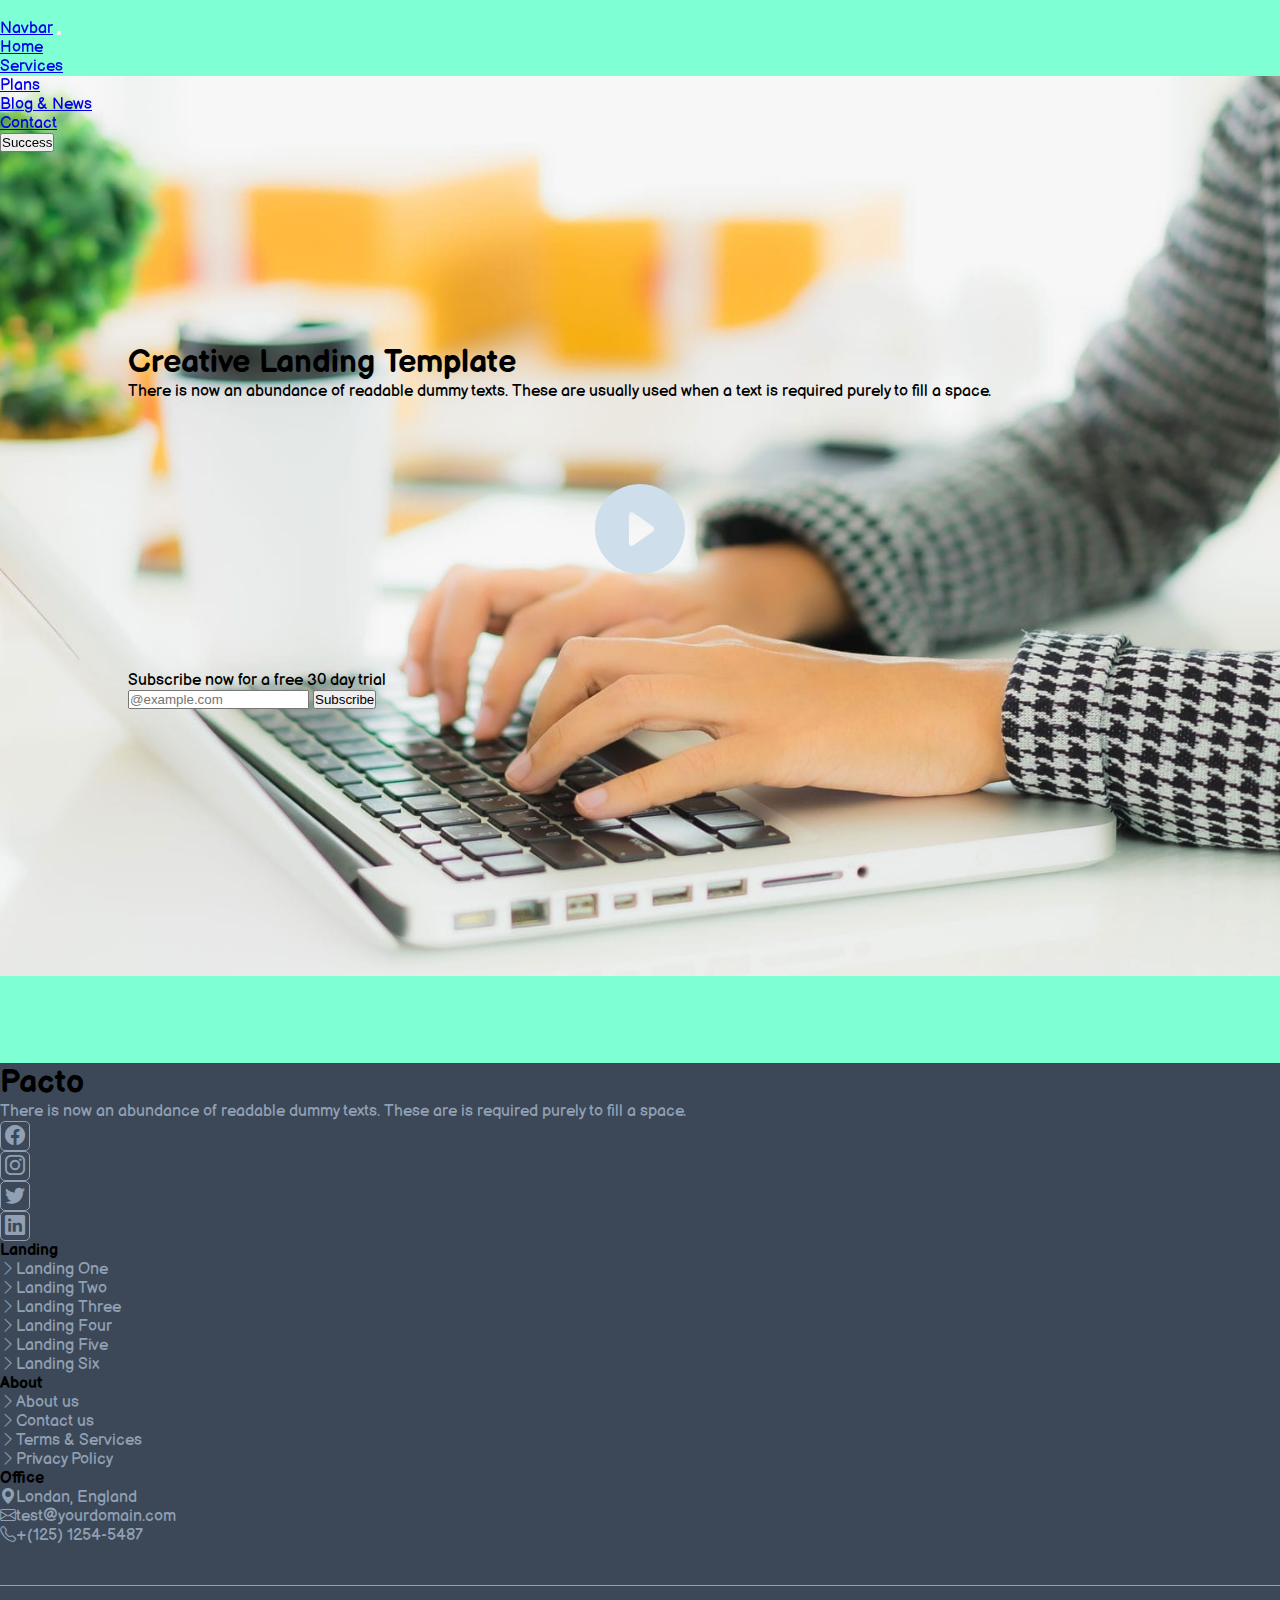
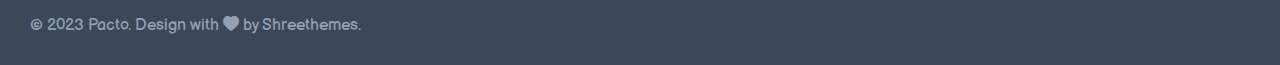
==== index.html @ ac0ec018 "project 04" ====
<!DOCTYPE html>
<html lang="en">
<head>
  <meta charset="UTF-8">
  <meta http-equiv="X-UA-Compatible" content="IE=edge">
  <meta name="viewport" content="width=device-width, initial-scale=1.0">
  <!-- bootstrap -->
  <link href="https://cdn.jsdelivr.net/npm/bootstrap@5.0.2/dist/css/bootstrap.min.css" rel="stylesheet" integrity="sha384-EVSTQN3/azprG1Anm3QDgpJLIm9Nao0Yz1ztcQTwFspd3yD65VohhpuuCOmLASjC" crossorigin="anonymous">
  <script src="https://cdn.jsdelivr.net/npm/bootstrap@5.0.2/dist/js/bootstrap.bundle.min.js" integrity="sha384-MrcW6ZMFYlzcLA8Nl+NtUVF0sA7MsXsP1UyJoMp4YLEuNSfAP+JcXn/tWtIaxVXM" crossorigin="anonymous" defer></script>
  <link rel="stylesheet" href="https://cdn.jsdelivr.net/npm/bootstrap-icons@1.10.3/font/bootstrap-icons.css">
  <!-- bootstrap -->
  <!-- google fonts -->
  <link rel="preconnect" href="https://fonts.googleapis.com">
  <link rel="preconnect" href="https://fonts.gstatic.com" crossorigin>
  <link href="https://fonts.googleapis.com/css2?family=Balsamiq+Sans:ital,wght@0,400;0,700;1,400;1,700&display=swap" rel="stylesheet">
  <!-- google font -->

  <link rel="stylesheet" href="./style.css">
  <title>Pacto</title>
</head>
<body>
 
  <header>
    
    <nav class="navbar navbar-expand-lg navbar-light  ">
      <div class="container ">
        <a class="navbar-brand" href="#">Navbar</a>
        <button class="navbar-toggler" type="button" data-bs-toggle="collapse" data-bs-target="#navbarNav" aria-controls="navbarNav" aria-expanded="false" aria-label="Toggle navigation">
          <span class="navbar-toggler-icon"></span>
        </button>
        <div class="collapse navbar-collapse" id="navbarNav">
          <ul class="navbar-nav ms-auto">
            <li class="nav-item">
              <a class="nav-link active" aria-current="page" href="#">Home</a>
            </li>
            <li class="nav-item">
              <a class="nav-link" href="#">Services</a>
            </li>
            <li class="nav-item">
              <a class="nav-link" href="#">Plans</a>
            </li>
            <li class="nav-item">
              <a class="nav-link" href="#">Blog & News</a>
            </li>
           
            <li class="nav-item">
              <a class="nav-link" href="#">Contact</a>
            </li>
            <button type="button" class="btn btn-success rounded-pill">Success</button>
          </ul>
        </div>
      </div>
    </nav>
  
  </header>

  <main>
     <section class="pacto-section">
      <div class="container pacto-container">
           <div class="pacto">
            <div class="row justify-content-center">
              <div class="col-12 my-2">
                <h1 class="text-center display-3 text-light">Creative Landing Template</h1>
              </div><!-- /col -->
              <div class="col-8 my-2">
                <p class="text-center text-secondary">There is now an abundance of readable dummy texts. 
                These are usually used when a text is required purely to fill a space.
                </p>
              </div><!-- /col -->
              <div class="col-12 my-2">
                 <div class="videoDive ">
                  <!-- <button type="button" class="btn btn-light play">Light</button> -->
                  <i class="bi bi-play-circle-fill play2"></i>
                 </div>
              </div>
              <div class="col-12 my-2">
                 <p class="text-center text-light">Subscribe now for a free 30 day trial</p>
              </div><!-- /col -->
              <div class="col-6 justify-content-center  ">
              
                  <div class="input-group mb-3 bg-light rounded-pill ">
                    <input type="email" class="form-control border border-0 bg-transparent" placeholder="@example.com" aria-label="Recipient's username" aria-describedby="basic-addon2">
                    <button type="button" class="btn btn-success rounded-pill m-1">Subscribe</button>
                  </div>
            
              </div><!-- /col -->
           </div> <!-- /row -->
           </div>
      </div> <!-- /container -->
     </section>
  </main>
  
  <footer>
      <div class="container py-4">
        <div class="row my-4 justify-content-evenly">

            <div class="col-lg-5">
               <h1 class="mb-4  text-light">Pacto</h1>
               <p class="mb-4 f-color">There is now an abundance of readable dummy texts. 
                These are is required purely to fill a space.
              </p>
              <div class="d-flex">
                <span class="icon me-1"><i class="bi bi-facebook"></i></span>
                <span class="icon me-1"> <i class="bi bi-instagram"></i> </span>
                <span class="icon me-1"><i class="bi bi-twitter"></i></span>
                <span class="icon "><i class="bi bi-linkedin"></i></span>
              </div>

            </div><!-- col  -->
            <div class="col-lg-6">
              <div class="row">
                <div class="col-lg-4">
              
                  <ul>
                    <h4 class="text-light mb-4">Landing</h4>
                     <li><i class="bi bi-chevron-right"></i>Landing One</li>
                     <li><i class="bi bi-chevron-right"></i>Landing Two</li>
                     <li><i class="bi bi-chevron-right"></i>Landing Three</li>
                     <li><i class="bi bi-chevron-right"></i>Landing Four</li>
                     <li><i class="bi bi-chevron-right"></i>Landing Five</li>
                     <li><i class="bi bi-chevron-right"></i>Landing Six</li>
                  </ul>
    
                </div><!-- col  -->
                <div class="col-lg-4">
                  <ul>
                    <h4 class="text-light mb-4">About</h4>
                     <li><i class="bi bi-chevron-right"></i>About us</li>
                     <li><i class="bi bi-chevron-right"></i>Contact us</li>
                     <li><i class="bi bi-chevron-right"></i>Terms & Services</li>
                     <li><i class="bi bi-chevron-right"></i>Privacy Policy</li>
                  </ul>
                </div><!-- col  -->
                <div class="col-lg-4">
                  <ul>
                    <h4 class="text-light mb-4">Office</h4>
                     <li><i class="bi bi-geo-alt-fill me-2"></i>Londan, England</li>
                     <li><i class="bi bi-envelope me-2"></i>test@yourdomain.com</li>
                     <li><i class="bi bi-telephone me-2"></i>+(125) 1254-5487</li>
                  </ul>
                </div><!-- col  -->
              </div>
            </div>

        </div><!-- row -->
      </div> <!-- container  -->
       <div class="foot  ">
         <p class="text-center f-color">© 2023 Pacto. Design with <i class="bi bi-heart-fill text-danger"></i> by Shreethemes.</p>
       </div><!-- foot  -->
  </footer>

</body>
</html
---- style.css ----
*{ 
  box-sizing: border-box; 
  margin: 0;
  padding: 0;
 }

 body{
  font-family:'Balsamiq Sans', cursive;
  background-color: aquamarine;
 }


 /* header ---------------------*/
header {
position: sticky;
top: 4px;
right: 0;
width: 100%;
padding: 15px 0px;
z-index: 2222;
}

 
/* main ---------------------- */
section{
 position: relative;
 width: 100%;
 height: 100vh;
 background-color: aqua;
}

/* pacto section ------------------------ */
.pacto-section{

  background-image: url(./img/bg1pacto.jpg);
  background-position: center;
  background-repeat: no-repeat;
  background-size: cover;
  background-origin: border-box;
  transform: translatey(-87px);
}

.pacto-container{
  position: relative;
  height: 100%;
  display: flex;
  justify-content: center;
  align-items: center;
}
.pacto {
  width: 80%;
  height: auto;
}


.videoDive{
  width: 100%;
  height: 30vh;
  display: flex;
  justify-content: center;
  align-items: center;
}

/* .play{
  width: 90px;
  height: 90px;
  border-radius:50% ;

} */

.play2{
  font-size: 90px;
  color: rgb(207, 222, 235);
}


/* footer -------------------------*/
footer{
  background-color: #3C4858;
  width: 100%;
 
  /* height:50% ; */
}

.icon{
  width: 30px;
  height: 30px;
  border: 1px solid #91a0b4;
  border-radius: 5px;
  font-size: 20px;
  color: #91a0b4;
  display: flex;
  justify-content: center;
  align-items: center;
  transition: .5s;
}

.icon:hover{
  color: rgb(254, 255, 254);
  background-color:#66B776 ;
}


li{
  list-style-type: none ;
  color: #91a0b4;
}

li:hover{
  color:#4D866E ;
}

.foot{
 width: 100%;
 height: 80px;
 margin-top: 40px;
 border-top: 1px solid #91a0b4;
 padding: 30px;
 
}

.f-color{
  color: #91a0b4;
}
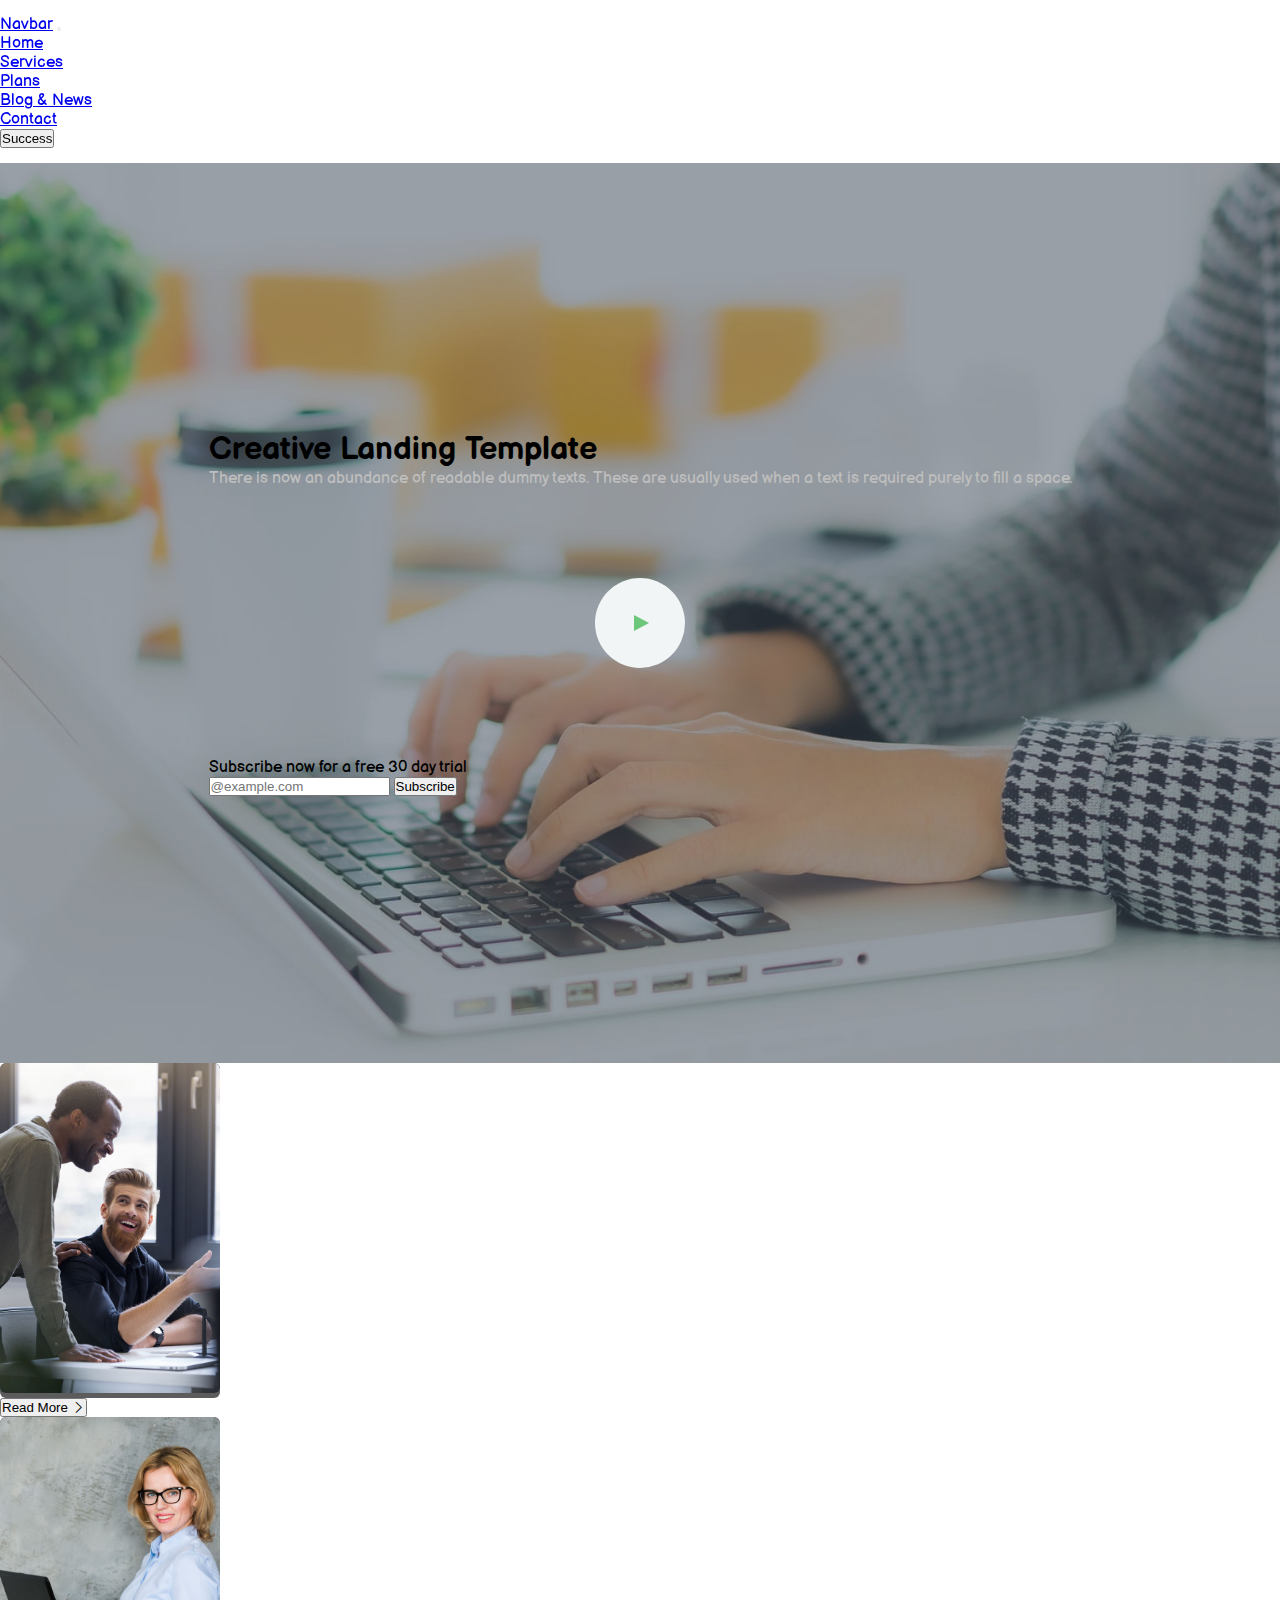
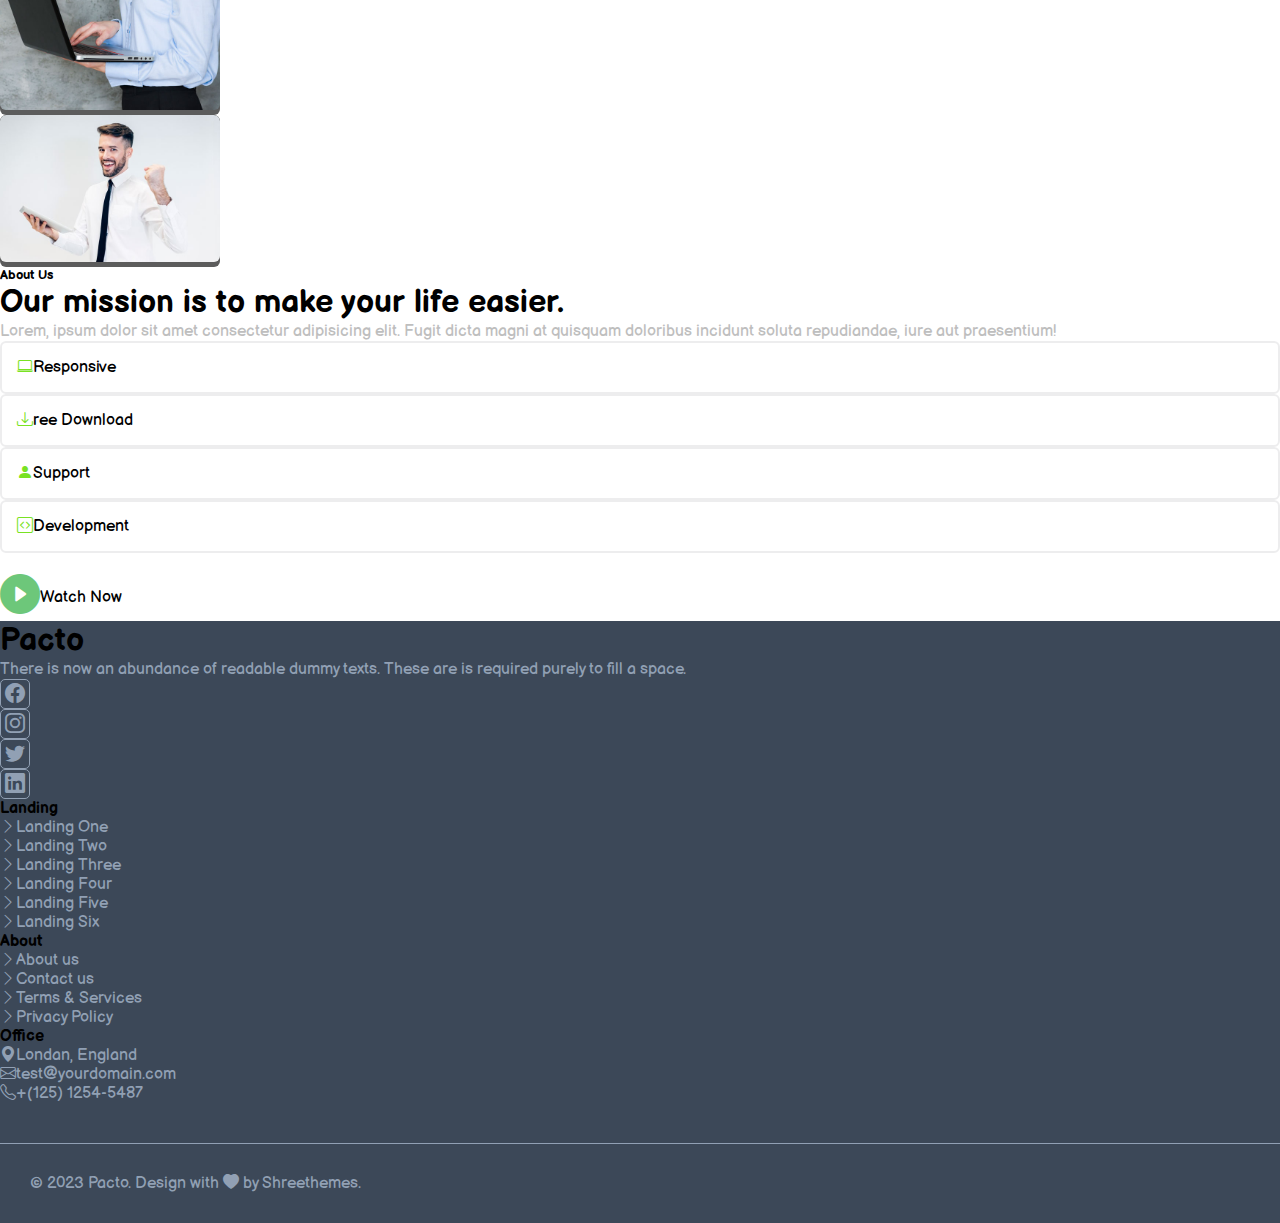
==== commit 0c8f8ec9: "about section dising" ====
--- a/index.html
+++ b/index.html
@@ -20,7 +20,7 @@
 </head>
 <body>
  
-  <header>
+  <header class=" border-bottom bg-light">
     
     <nav class="navbar navbar-expand-lg navbar-light  ">
       <div class="container ">
@@ -55,28 +55,33 @@
   </header>
 
   <main>
-     <section class="pacto-section">
-      <div class="container pacto-container">
+
+     <section class="pacto-section"> <!-- P A C T O -->
+      <div class="pacto-bg-div"></div>
+      <div class="container-md pacto-container">
            <div class="pacto">
             <div class="row justify-content-center">
               <div class="col-12 my-2">
                 <h1 class="text-center display-3 text-light">Creative Landing Template</h1>
               </div><!-- /col -->
-              <div class="col-8 my-2">
-                <p class="text-center text-secondary">There is now an abundance of readable dummy texts. 
+              <div class="col-md-8 my-2">
+                <p class="text-center  textColor">There is now an abundance of readable dummy texts. 
                 These are usually used when a text is required purely to fill a space.
                 </p>
               </div><!-- /col -->
               <div class="col-12 my-2">
                  <div class="videoDive ">
-                  <!-- <button type="button" class="btn btn-light play">Light</button> -->
-                  <i class="bi bi-play-circle-fill play2"></i>
+                  <!-- <button type="button" class="btn btn-light play">Light</button> -->                    
+                  <div class="circle-div">
+                    <div class="triangle-div">                    
+                    </div>
+                  </div>
                  </div>
               </div>
               <div class="col-12 my-2">
                  <p class="text-center text-light">Subscribe now for a free 30 day trial</p>
               </div><!-- /col -->
-              <div class="col-6 justify-content-center  ">
+              <div class="col-md-6 justify-content-center  ">
               
                   <div class="input-group mb-3 bg-light rounded-pill ">
                     <input type="email" class="form-control border border-0 bg-transparent" placeholder="@example.com" aria-label="Recipient's username" aria-describedby="basic-addon2">
@@ -87,12 +92,69 @@
            </div> <!-- /row -->
            </div>
       </div> <!-- /container -->
-     </section>
+     </section> <!-- P A C T O -->
+     
+     <section> <!-- A B O U T -->
+        <div class="container my-5 py-5">
+            <div class="row justify-content-evenly">
+               <div class="col-lg-6">
+                <div class="row ">
+                  <div class="col-6 align-self-center">
+                    <div class="plus">
+                      <img src="./img/ab02.jpg" alt="" width="100%" class="image" >
+                      <div class="middle"><i class="bi bi-plus-circle-fill   display-5"></i></div>
+                    </div>
+                  
+                    <div class=" mt-4  ">
+                      <button type="button" class="btn btn-success rounded-pill float-end ">Read More <i class="bi bi-chevron-right "></i></button>
+                    </div>
+
+                  </div>
+                  <div class="col-6"> 
+                     <div class="col mb-4"> 
+                      <div class="plus">
+                        <img src="./img/ab03.jpg" alt="" width="100%" class="image" >
+                        <div class="middle"><i class="bi bi-plus-circle-fill   display-5"></i></div>
+                      </div>
+                    </div>
+                     <div class="col">
+                      <div class="plus">
+                        <img src="./img/ab04.jpg" alt="" width="100%" class="image" >
+                        <div class="middle "><i class="bi bi-plus-circle-fill   display-5"></i></div>
+                      </div>
+                    </div>
+                  </div>
+                </div> 
+               </div><!-- c o l (1) -->
+               <div class="col-lg-6 ps-4">
+                  <h5 class="text-success">About Us</h5>
+                  <h1 class="my-4">Our mission is to
+                    make your life easier.
+                  </h1>
+                  <p class="mb-5 textColor">Lorem, ipsum dolor sit amet consectetur 
+                    adipisicing elit. Fugit dicta magni at quisquam 
+                    doloribus incidunt soluta repudiandae, iure aut 
+                    praesentium!
+                  </p>
+                  <div class="row g-3    ">
+                    <div class="col-lg-5 Responsive me-3  r"> <i class="bi bi-laptop me-2  textColorG"></i>Responsive</div>
+                    <div class="col-lg-5 Responsive  "> <i class="bi bi-download me-2 textColorG"></i>ree Download</div>
+                    <div class="col-lg-5 Responsive me-3  "> <i class="bi bi-person-fill me-2 textColorG"></i>Support</div>
+                    <div class="col-lg-5 Responsive  "><i class="bi bi-code-square me-2 textColorG"></i>Development</div>
+                  </div>
+                  <div class="Watch-Now">
+                    <i class="bi bi-play-circle-fill me-3 "></i> <p class=" mt-3">Watch Now</p>
+                  </div>
+
+               </div> <!-- c o l (2) -->
+            </div><!-- /r o w -->
+        </div> 
+     </section> <!-- /A B O U T -->
   </main>
   
   <footer>
       <div class="container py-4">
-        <div class="row my-4 justify-content-evenly">
+        <div class="row my-4 justify-content-lg-evenly">
 
             <div class="col-lg-5">
                <h1 class="mb-4  text-light">Pacto</h1>
@@ -107,8 +169,8 @@
               </div>
 
             </div><!-- col  -->
-            <div class="col-lg-6">
-              <div class="row">
+            <div class="col-lg-7 ">
+              <div class="row mt-lg-0 mt-4">
                 <div class="col-lg-4">
               
                   <ul>
--- a/style.css
+++ b/style.css
@@ -6,14 +6,23 @@
 
  body{
   font-family:'Balsamiq Sans', cursive;
-  background-color: aquamarine;
+  /* background-color: aquamarine; */
  }
 
-
+img{
+  border-radius:7px ;
+}
+
+.textColor {
+  color: #bebebe;
+}
+.textColorG{
+  color:#79e223;
+}
  /* header ---------------------*/
 header {
 position: sticky;
-top: 4px;
+top: 0px;
 right: 0;
 width: 100%;
 padding: 15px 0px;
@@ -25,20 +34,36 @@
 section{
  position: relative;
  width: 100%;
- height: 100vh;
- background-color: aqua;
+
+ /* background-color: aqua; */
 }
 
 /* pacto section ------------------------ */
 .pacto-section{
-
+  height: 100vh;
   background-image: url(./img/bg1pacto.jpg);
   background-position: center;
   background-repeat: no-repeat;
   background-size: cover;
   background-origin: border-box;
-  transform: translatey(-87px);
-}
+  /* transform: translatey(-87px); */
+}
+
+.pacto-bg-div{
+  position: absolute;
+  top: 0;
+  right: 0;
+  bottom: 0;
+  left: 0;
+  width: 100%;
+  height: 100%;
+  background-color: #3C4858;
+  opacity: 0.5;
+  z-index: 11;
+ 
+}
+
+
 
 .pacto-container{
   position: relative;
@@ -46,10 +71,12 @@
   display: flex;
   justify-content: center;
   align-items: center;
+  z-index: 333;
 }
 .pacto {
-  width: 80%;
   height: auto;
+  z-index: 555;
+  
 }
 
 
@@ -59,6 +86,29 @@
   display: flex;
   justify-content: center;
   align-items: center;
+}
+
+.circle-div{
+  width: 90px;
+  height: 90px;
+  border-radius: 50%;
+  background-color: rgb(242, 245, 245);
+  margin: 70px;
+  display: flex;
+  justify-content: center;
+  align-items: center;
+}
+
+.triangle-div{
+  width: 0;
+  height: 0;
+  border-top: 8px solid transparent;
+  border-left: 15px solid #6DC77A;
+  border-bottom: 8px solid transparent;
+  display: flex;
+  align-items: center;
+  justify-content: center;
+  margin-left: 3px;
 }
 
 /* .play{
@@ -68,11 +118,88 @@
 
 } */
 
+
+
 .play2{
   font-size: 90px;
   color: rgb(207, 222, 235);
 }
-
+/* About */
+
+ 
+
+.Responsive{
+  border: 2px solid #d0d1d362;
+  border-radius: 6px;
+  padding: 15px ;
+  /* margin-right: 3px; */
+}
+
+.Watch-Now{
+  display: flex;
+  align-items: center;
+  margin-top:20px ;
+}
+
+.Watch-Now i {
+  font-size: 40px;
+  color:#6DC77A;
+}
+
+.plus {
+  position: relative;
+  max-width:220px ;
+  /* width: 50%; */
+  background-color:#5c5c5c;
+  border-radius: 6px;
+  overflow: hidden;
+  /* object-fit: contain; */
+}
+
+
+ 
+
+  .image {
+    opacity: 1;
+    border-radius: 6px;
+    transition: .5s ease;
+    backface-visibility: hidden;
+  }
+
+  .middle {
+    background-color: #fff;
+    width: 48px;
+    height: 48px;
+    border-radius: 50%;
+    transition: .5s ease;
+    opacity: 0;
+    position: absolute;
+    top: 50%;
+    left: 50%;
+    transform: translate(-50%, -50%);
+    -ms-transform: translate(-50%, -50%);
+    text-align: center;
+  }
+
+ .plus:hover .image {
+    opacity: 0.5;
+  }
+
+  .plus:hover .middle {
+    opacity: 1;
+  }
+
+.middle i {
+  color:#0fd82d;
+  /* font-size: 55px; */
+}
+
+
+
+
+
+
+ 
 
 /* footer -------------------------*/
 footer{
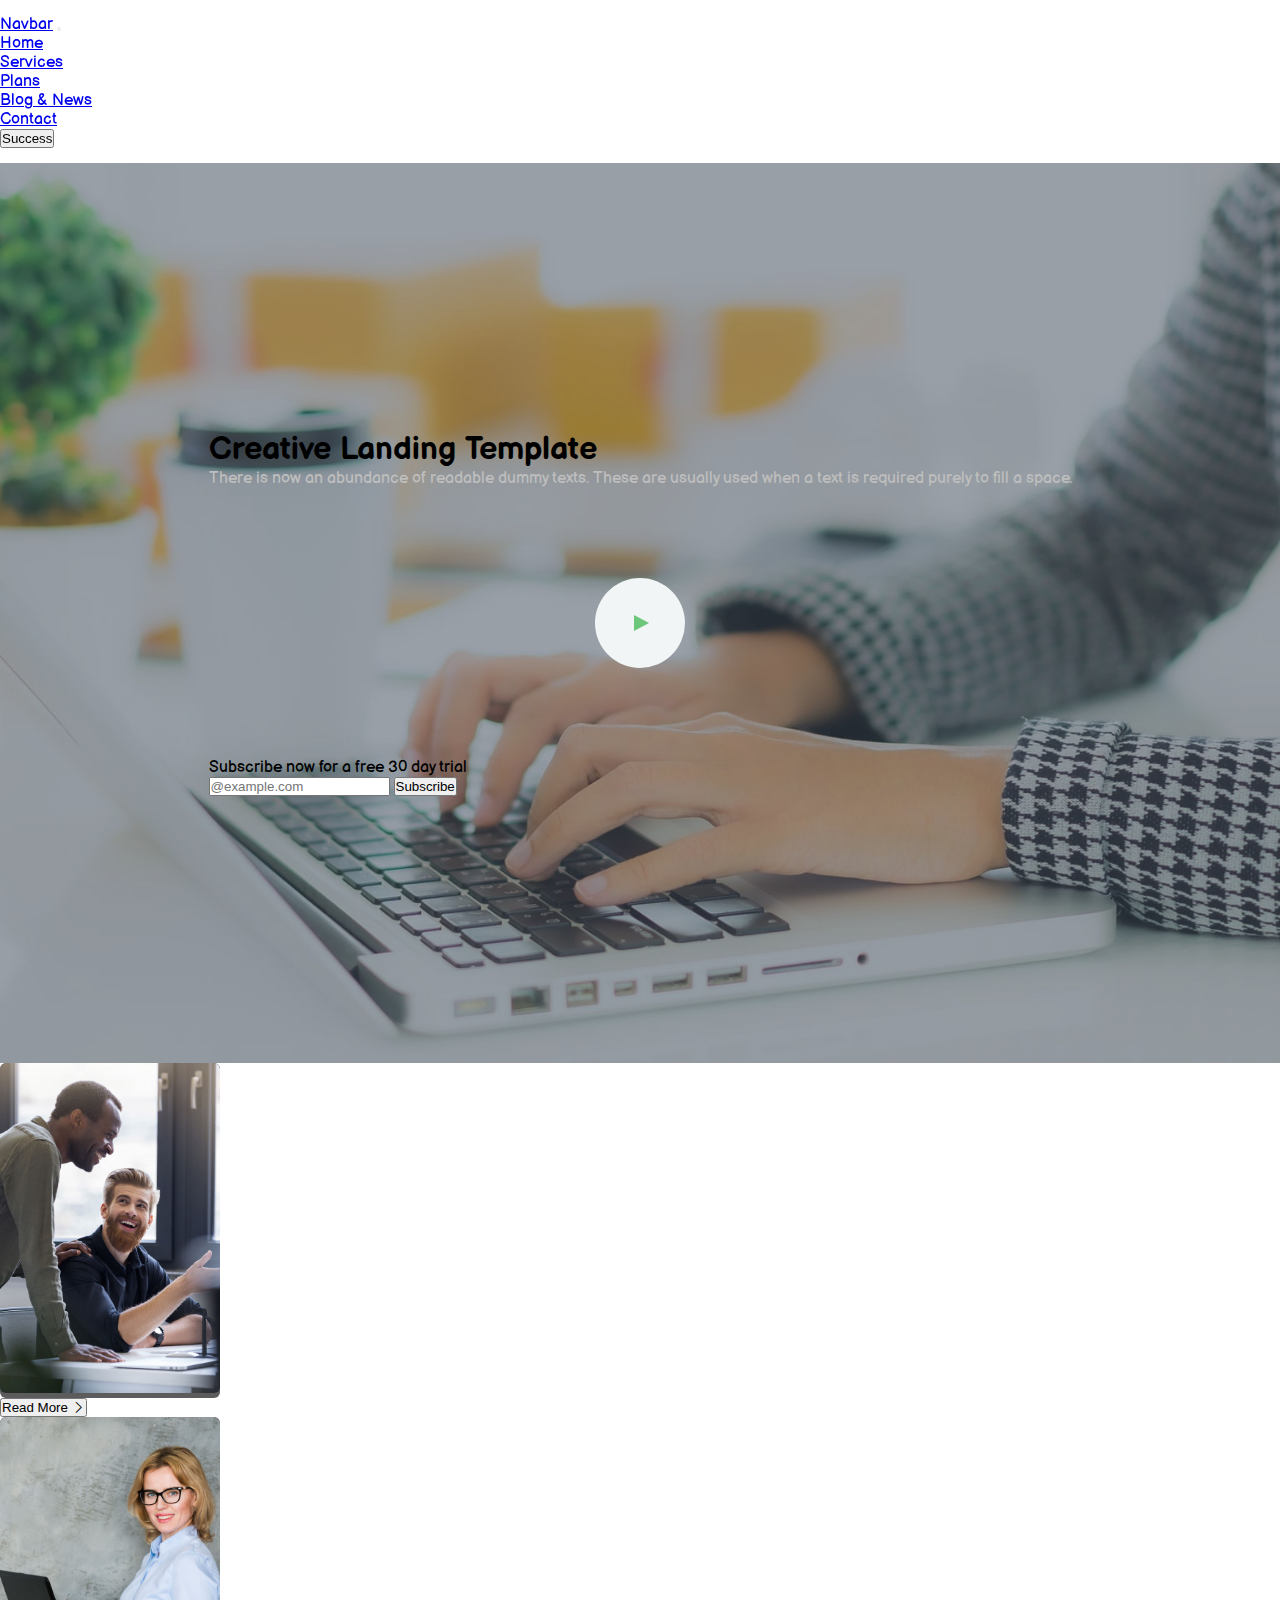
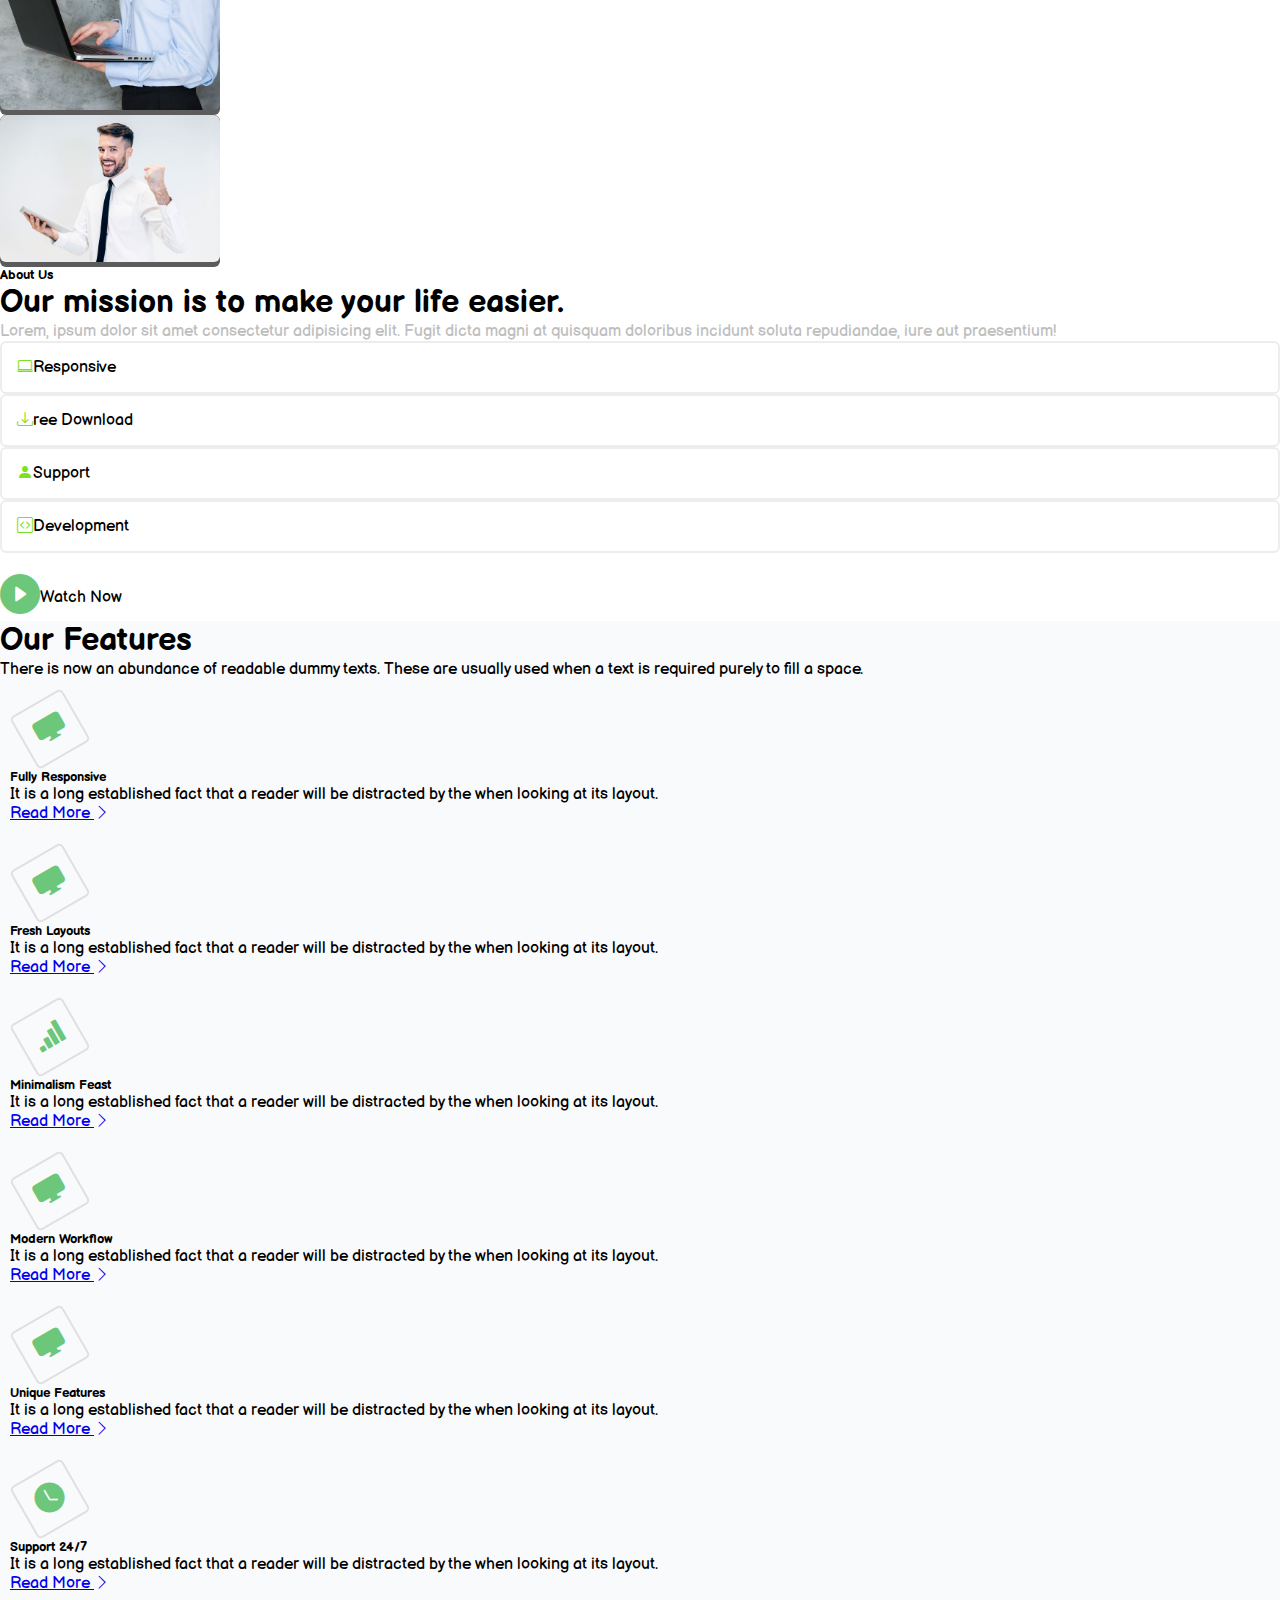
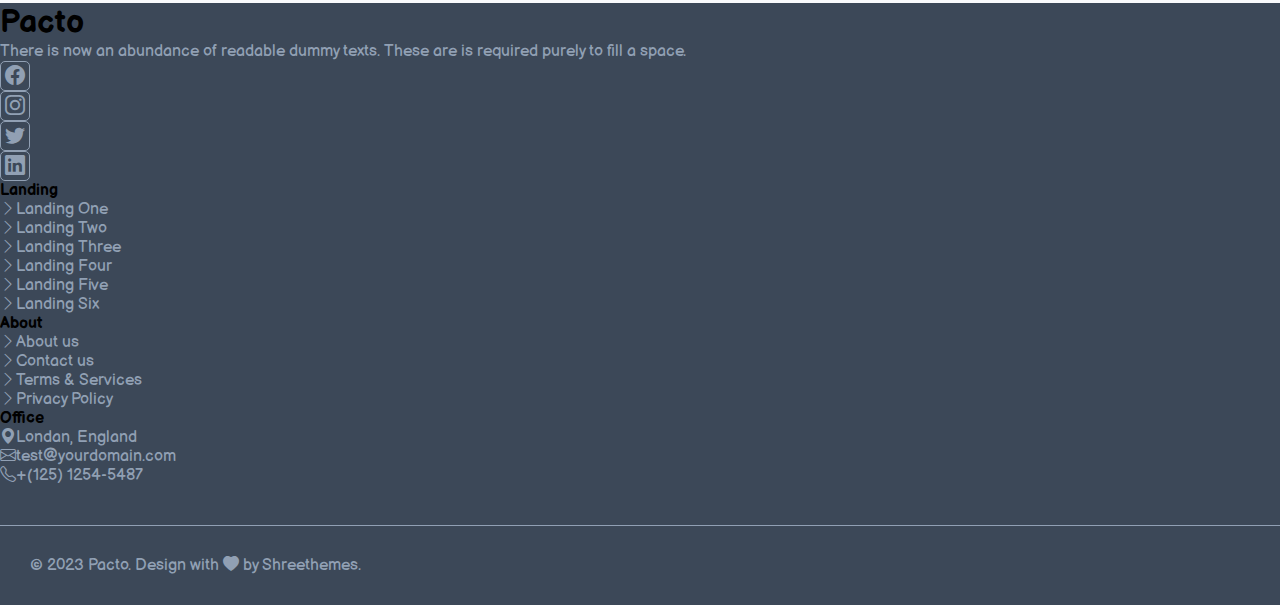
==== commit bcc50c35: "Our features section desing" ====
--- a/index.html
+++ b/index.html
@@ -55,20 +55,25 @@
   </header>
 
   <main>
-
-     <section class="pacto-section"> <!-- P A C T O -->
+     <!-- P A C T O -->
+     <section class="pacto-section"> 
       <div class="pacto-bg-div"></div>
       <div class="container-md pacto-container">
-           <div class="pacto">
+          <div class="pacto">
             <div class="row justify-content-center">
+              <!-- col 01 -->
               <div class="col-12 my-2">
                 <h1 class="text-center display-3 text-light">Creative Landing Template</h1>
-              </div><!-- /col -->
+              </div> 
+              <!-- col 01 -->
+              <!-- col 02 -->
               <div class="col-md-8 my-2">
                 <p class="text-center  textColor">There is now an abundance of readable dummy texts. 
                 These are usually used when a text is required purely to fill a space.
                 </p>
-              </div><!-- /col -->
+              </div>
+              <!-- col /02 -->
+              <!-- col 03 -->
               <div class="col-12 my-2">
                  <div class="videoDive ">
                   <!-- <button type="button" class="btn btn-light play">Light</button> -->                    
@@ -78,9 +83,13 @@
                   </div>
                  </div>
               </div>
+              <!-- col /03 -->
+              <!-- col 04 -->
               <div class="col-12 my-2">
                  <p class="text-center text-light">Subscribe now for a free 30 day trial</p>
-              </div><!-- /col -->
+              </div>
+              <!-- col /04 -->
+              <!-- col 05 -->
               <div class="col-md-6 justify-content-center  ">
               
                   <div class="input-group mb-3 bg-light rounded-pill ">
@@ -88,17 +97,23 @@
                     <button type="button" class="btn btn-success rounded-pill m-1">Subscribe</button>
                   </div>
             
-              </div><!-- /col -->
-           </div> <!-- /row -->
+              </div>
+              <!-- col /05 -->
            </div>
-      </div> <!-- /container -->
-     </section> <!-- P A C T O -->
-     
-     <section> <!-- A B O U T -->
+            <!-- /row -->
+          </div>
+      </div> 
+      <!-- /container -->
+     </section> 
+     <!-- P A C T O -->
+     <!-- A B O U T --> 
+     <section> 
         <div class="container my-5 py-5">
             <div class="row justify-content-evenly">
+              <!-- col A -->
                <div class="col-lg-6">
                 <div class="row ">
+                  <!-- col a -->
                   <div class="col-6 align-self-center">
                     <div class="plus">
                       <img src="./img/ab02.jpg" alt="" width="100%" class="image" >
@@ -110,6 +125,8 @@
                     </div>
 
                   </div>
+                  <!-- col /a -->
+                  <!-- col b  -->
                   <div class="col-6"> 
                      <div class="col mb-4"> 
                       <div class="plus">
@@ -124,8 +141,11 @@
                       </div>
                     </div>
                   </div>
+                  <!-- col b -->
                 </div> 
-               </div><!-- c o l (1) -->
+               </div>
+               <!-- c o l /A -->
+               <!-- col B -->
                <div class="col-lg-6 ps-4">
                   <h5 class="text-success">About Us</h5>
                   <h1 class="my-4">Our mission is to
@@ -146,10 +166,126 @@
                     <i class="bi bi-play-circle-fill me-3 "></i> <p class=" mt-3">Watch Now</p>
                   </div>
 
-               </div> <!-- c o l (2) -->
+               </div> <!-- c o l /B -->
             </div><!-- /r o w -->
         </div> 
-     </section> <!-- /A B O U T -->
+     </section> 
+     <!-- /A B O U T -->
+     <!-- Our Features -->
+     <section class="Our-Features"> 
+         <div class="container py-5">
+            <!-- row 01 -->
+            <div class="row justify-content-center my-5"> 
+                <div class="col-lg-10">
+                  <h1 class="text-center mt-4"> Our Features </h1>
+                </div>  <!-- col -->
+                 <div class="col-lg-7">
+                    <p class="text-center my-4"> There is now an abundance of readable dummy texts. 
+                      These are usually used when a text is required purely to fill a space.
+                    </p>
+                 </div>
+            </div> 
+            <!-- /row 01 -->
+             <!-- row 02 -->
+             <div class="row gy-4">
+                <!-- col 01 -->
+                <div class="col-lg-4">
+                  <div class="card Our-card" style="width: 90%;">
+                    <div class="card-body">
+                      <div class="Our-card-icon"><i class="bi bi-display-fill"></i></div>
+                      <h5 class="card-title mt-5">Fully Responsive</h5>
+                      <p class="card-text my-4">It is a long established fact that a reader 
+                        will be distracted by the when looking at its layout.
+                      </p>
+                      <a href="#" class=" mb-3 text-decoration-none text-success "> Read More <i class="bi bi-chevron-right "></i></a>
+                    </div>
+                  </div>
+                </div>
+                <!-- col /01 -->
+                <!-- col 02 -->
+                <div class="col-lg-4">
+                  <div class="card Our-card" style="width: 90%;">
+                    <div class="card-body">
+                      <div class="Our-card-icon"><i class="bi bi-display-fill"></i></div>
+                      <h5 class="card-title mt-5">Fresh Layouts</h5>
+                      <p class="card-text my-4">It is a long established fact that a reader 
+                        will be distracted by the when looking at its layout.
+                      </p>
+                      <a href="#" class=" mb-3 text-decoration-none text-success "> Read More <i class="bi bi-chevron-right "></i></a>
+                    </div>
+                  </div>
+                </div>
+                <!-- col 02 -->
+                <!-- col 03 -->
+                <div class="col-lg-4">
+                  <div class="card Our-card" style="width: 90%;">
+                    <div class="card-body">
+                      <div class="Our-card-icon"><i class="bi bi-reception-4"></i></div>
+                      <h5 class="card-title mt-5">Minimalism Feast</h5>
+                      <p class="card-text my-4">It is a long established fact that a reader 
+                        will be distracted by the when looking at its layout.
+                      </p>
+                      <a href="#" class=" mb-3 text-decoration-none text-success "> Read More <i class="bi bi-chevron-right "></i></a>
+                    </div>
+                  </div>
+                </div>
+                <!-- col /03 -->
+                <!-- col 04 -->
+                <div class="col-lg-4">
+                  <div class="card Our-card" style="width: 90%;">
+                    <div class="card-body">
+                      <div class="Our-card-icon"><i class="bi bi-display-fill"></i></div>
+                      <h5 class="card-title mt-5">Modern Workflow</h5>
+                      <p class="card-text my-4">It is a long established fact that a reader 
+                        will be distracted by the when looking at its layout.
+                      </p>
+                      <a href="#" class=" mb-3 text-decoration-none text-success "> Read More <i class="bi bi-chevron-right "></i></a>
+                    </div>
+                  </div>
+                </div>
+                <!-- col /04 -->
+                <!-- col 05 -->
+                <div class="col-lg-4">  <div class="card Our-card" style="width: 90%;">
+                  <div class="card-body">
+                    <div class="Our-card-icon"><i class="bi bi-display-fill"></i></div>
+                    <h5 class="card-title mt-5">Unique Features</h5>
+                    <p class="card-text my-4">It is a long established fact that a reader 
+                      will be distracted by the when looking at its layout.
+                    </p>
+                    <a href="#" class=" mb-3 text-decoration-none text-success "> Read More <i class="bi bi-chevron-right "></i></a>
+                  </div>
+                </div>
+                </div>
+                <!-- col /05 -->
+                <!-- col 06 -->
+                <div class="col-lg-4"> 
+                  <div class="card Our-card" style="width: 90%;">
+                    <div class="card-body">
+                      <div class="Our-card-icon"><i class="bi bi-clock-fill"></i></div>
+                      <h5 class="card-title mt-5">Support 24/7</h5>
+                      <p class="card-text my-4">It is a long established fact that a reader 
+                        will be distracted by the when looking at its layout.
+                      </p>
+                      <a href="#" class=" mb-3 text-decoration-none text-success "> Read More <i class="bi bi-chevron-right "></i></a>
+                    </div>
+                  </div>
+                </div>
+                <!-- col /06 -->
+              </div>
+            <!-- /row 02 -->
+            <!-- row 03 -->
+            <div class="row">
+
+            </div>
+            <!-- /row 03 -->
+            <!-- row 04 -->
+            <div class="row">
+
+            </div>
+            <!-- /row 04 -->
+         </div>
+     </section> 
+     <!-- /Our Features -->
   </main>
   
   <footer>
--- a/style.css
+++ b/style.css
@@ -159,14 +159,14 @@
 
  
 
-  .image {
+.image {
     opacity: 1;
     border-radius: 6px;
     transition: .5s ease;
     backface-visibility: hidden;
-  }
-
-  .middle {
+ }
+
+ .middle {
     background-color: #fff;
     width: 48px;
     height: 48px;
@@ -179,25 +179,57 @@
     transform: translate(-50%, -50%);
     -ms-transform: translate(-50%, -50%);
     text-align: center;
-  }
-
- .plus:hover .image {
+ }
+
+.plus:hover .image {
     opacity: 0.5;
-  }
-
-  .plus:hover .middle {
+}
+
+.plus:hover .middle {
     opacity: 1;
-  }
+}
 
 .middle i {
   color:#0fd82d;
   /* font-size: 55px; */
 }
 
-
-
-
-
+/* Our-Features */
+.Our-Features{
+  background-color: #F9FAFC;
+}
+
+
+.Our-card-icon{
+  width: 60px;
+  height: 60px;
+  border: 2px solid hsla(0, 2%, 50%, 0.205);
+  border-radius: 5px;
+  margin: 10px;
+  transform: rotate(-30deg);
+  transition: .5s all;
+  display: flex;
+  align-items: center;
+  justify-content: center;
+  font-size: 30px;
+  color: #6DC77A;
+ }
+
+ .Our-card{
+  border-radius: 7px;
+  transition: .5s all;
+  padding: 10px;
+ }
+
+ .Our-card:hover {
+  box-shadow: 5px 10px 10px #d4cdcd5b;
+ }
+ .Our-card:hover .Our-card-icon {
+  transform: rotate(0);
+  background-color: #6DC77A;
+  border: 0;
+  color: aliceblue;
+ }
 
  
 
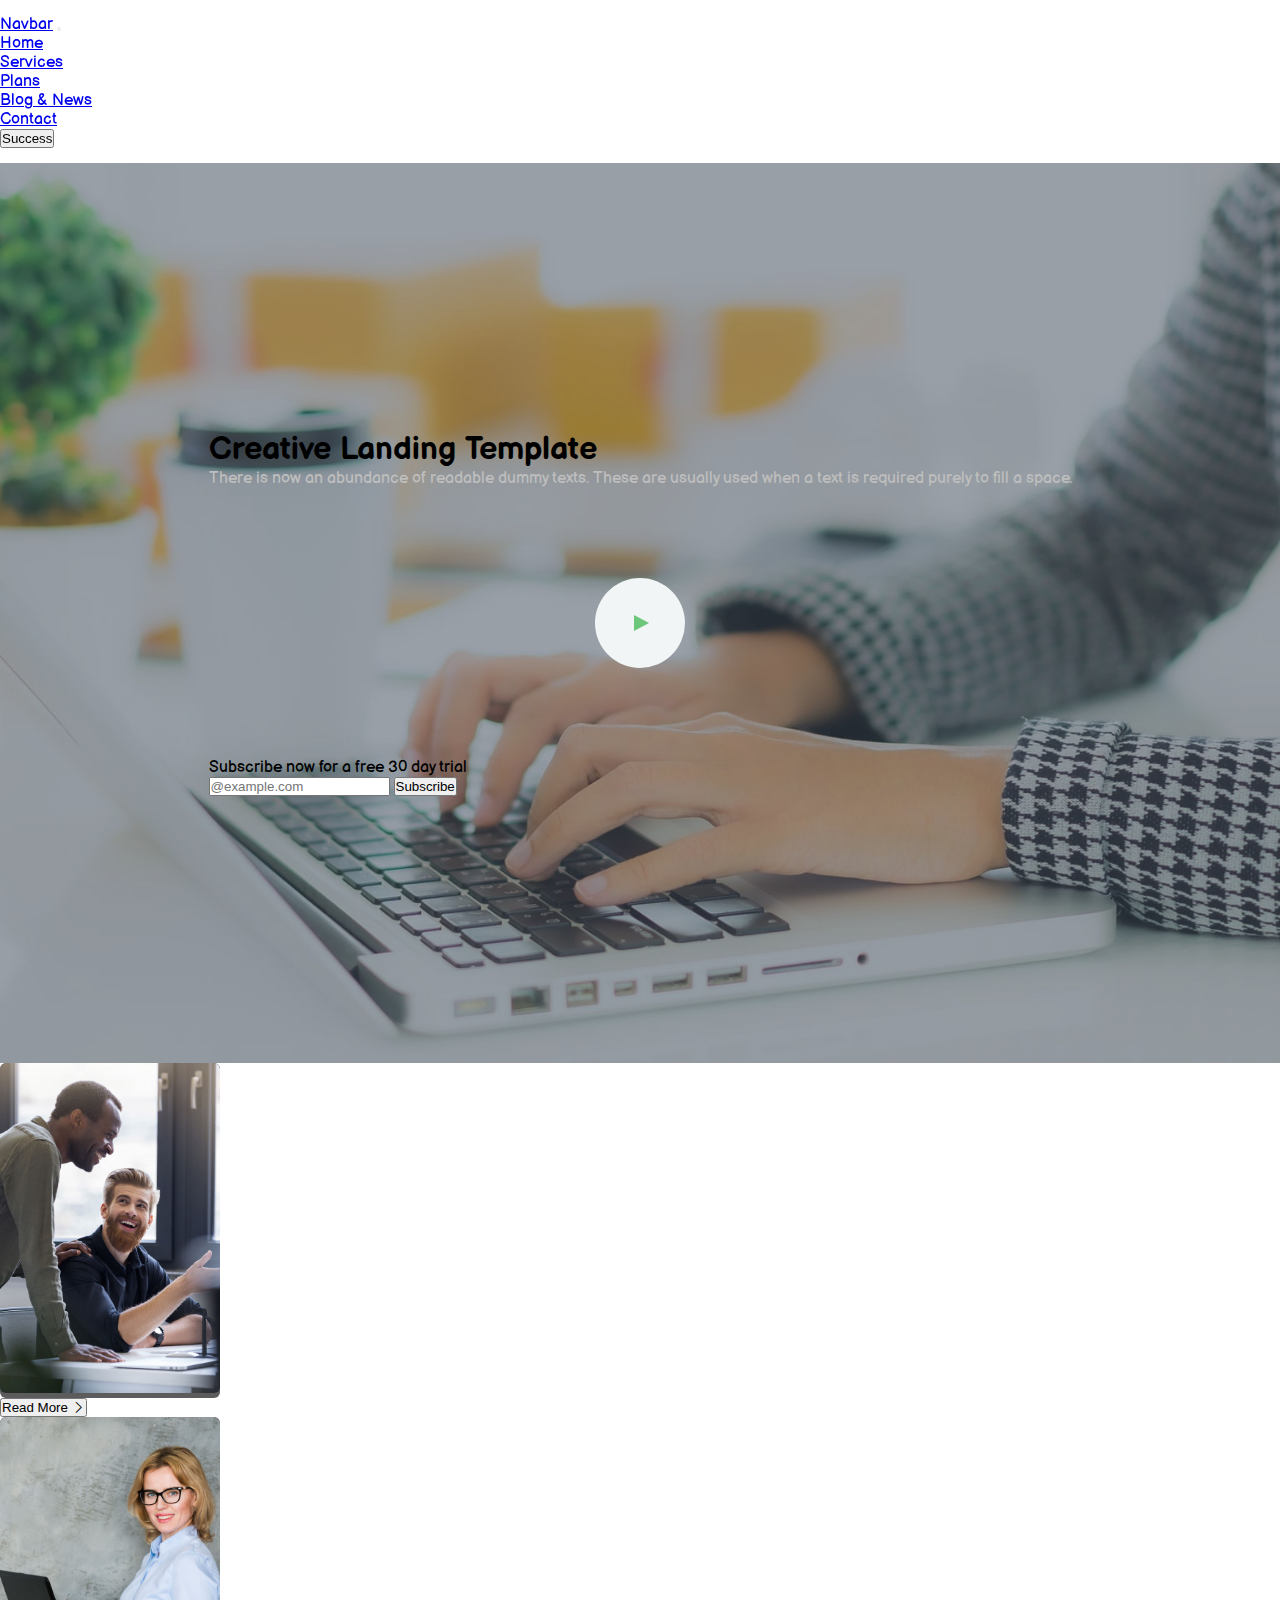
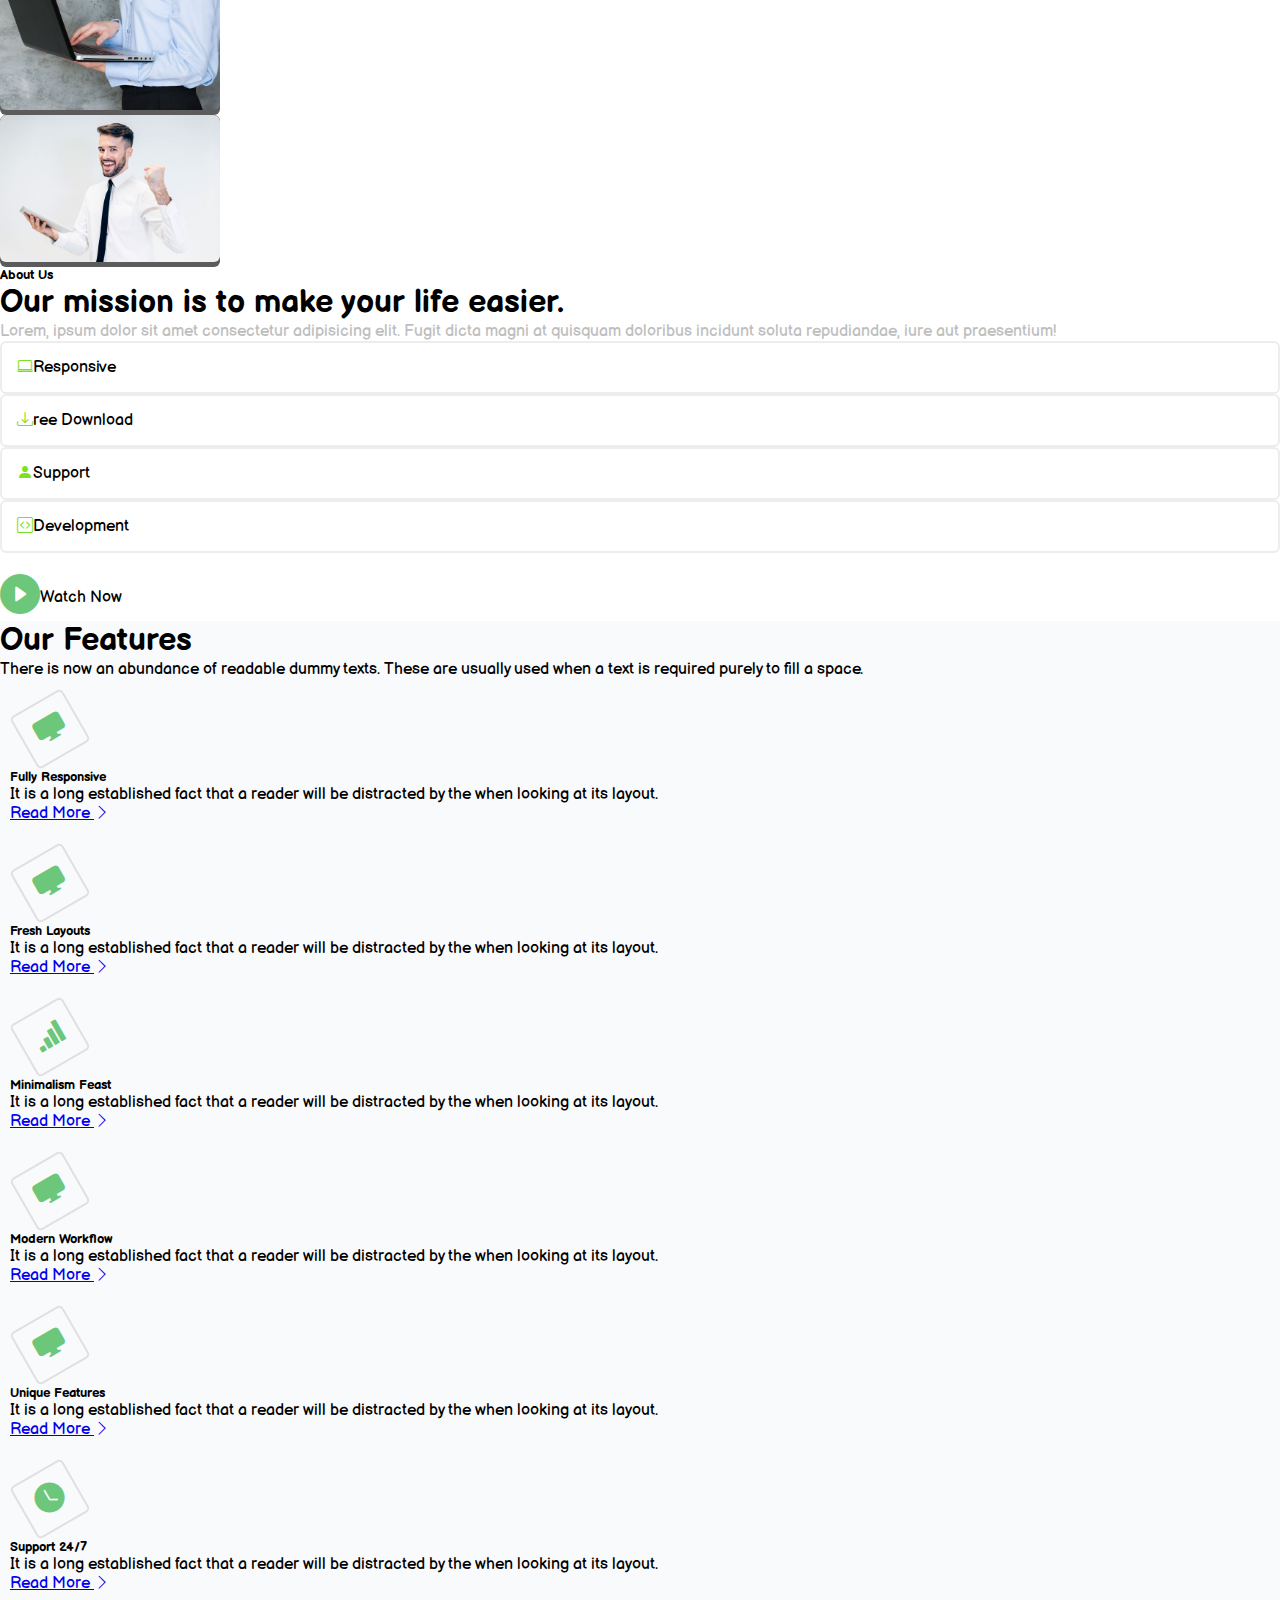
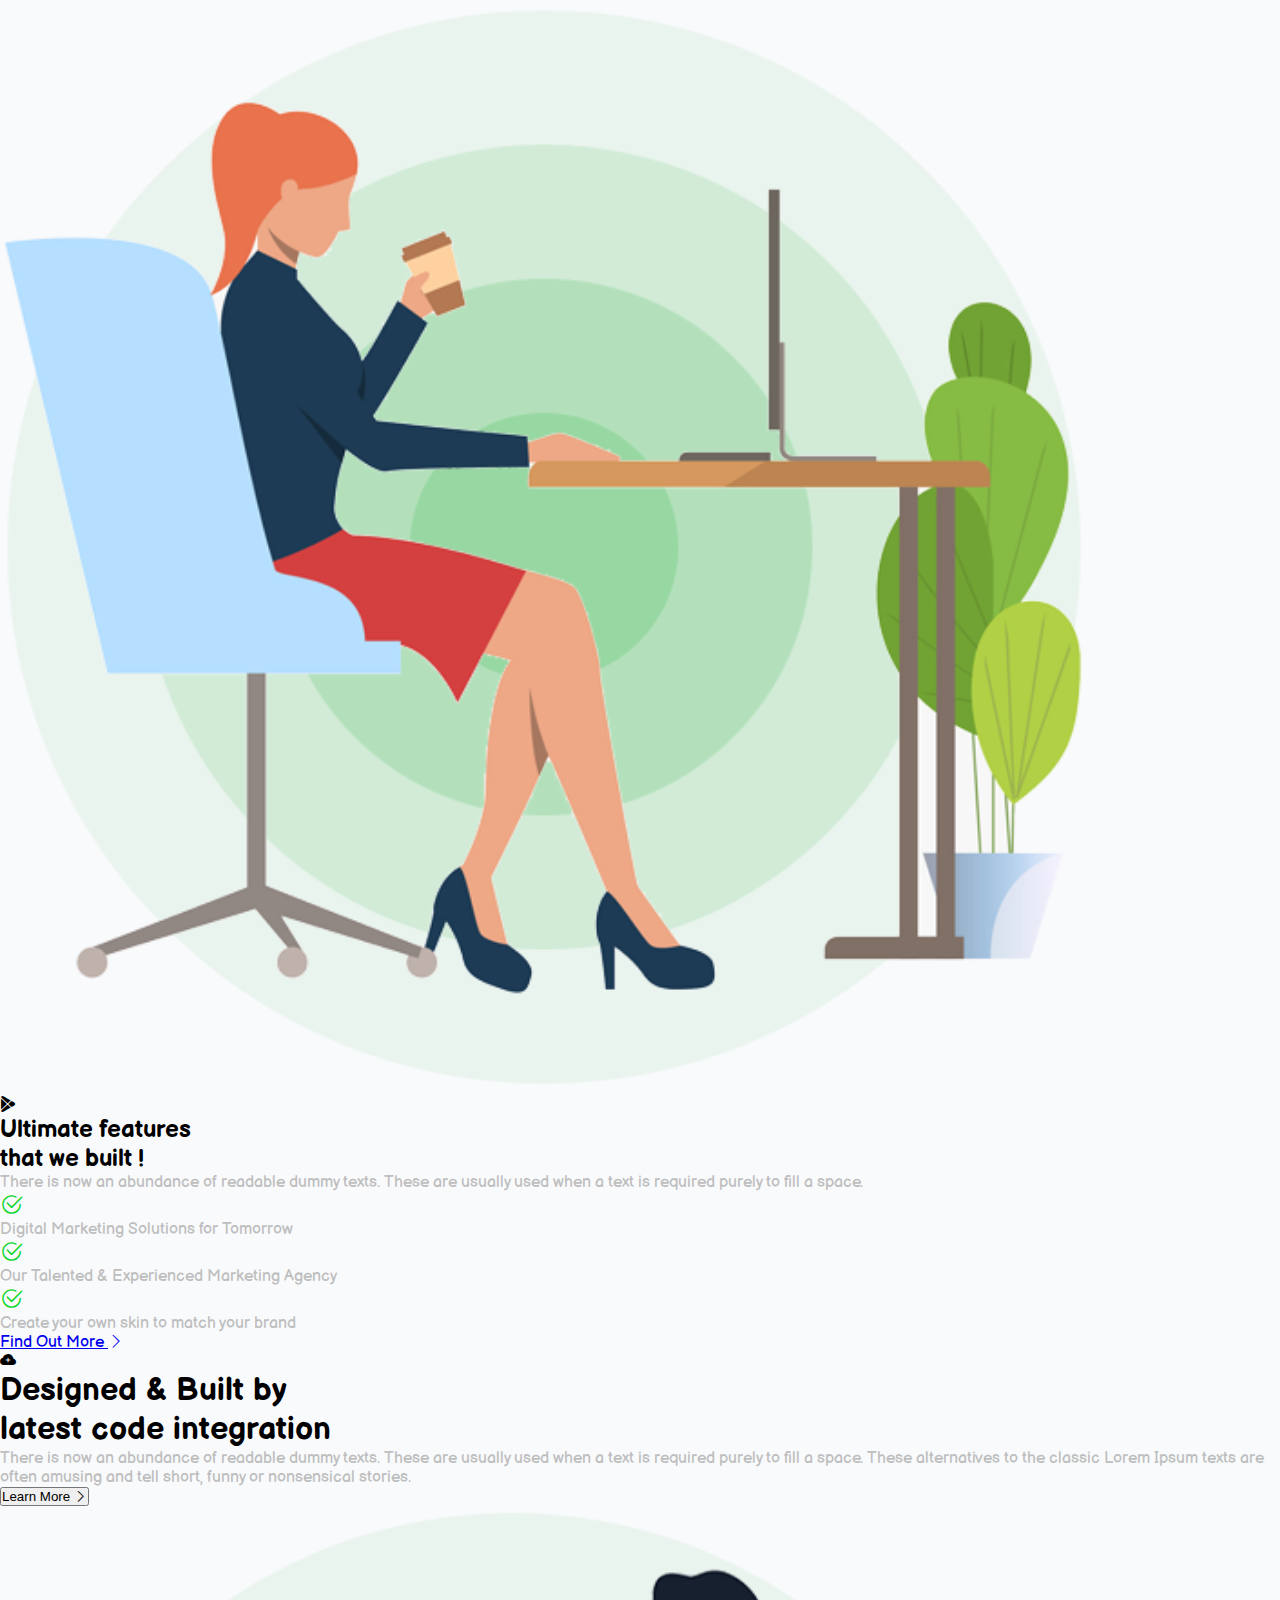
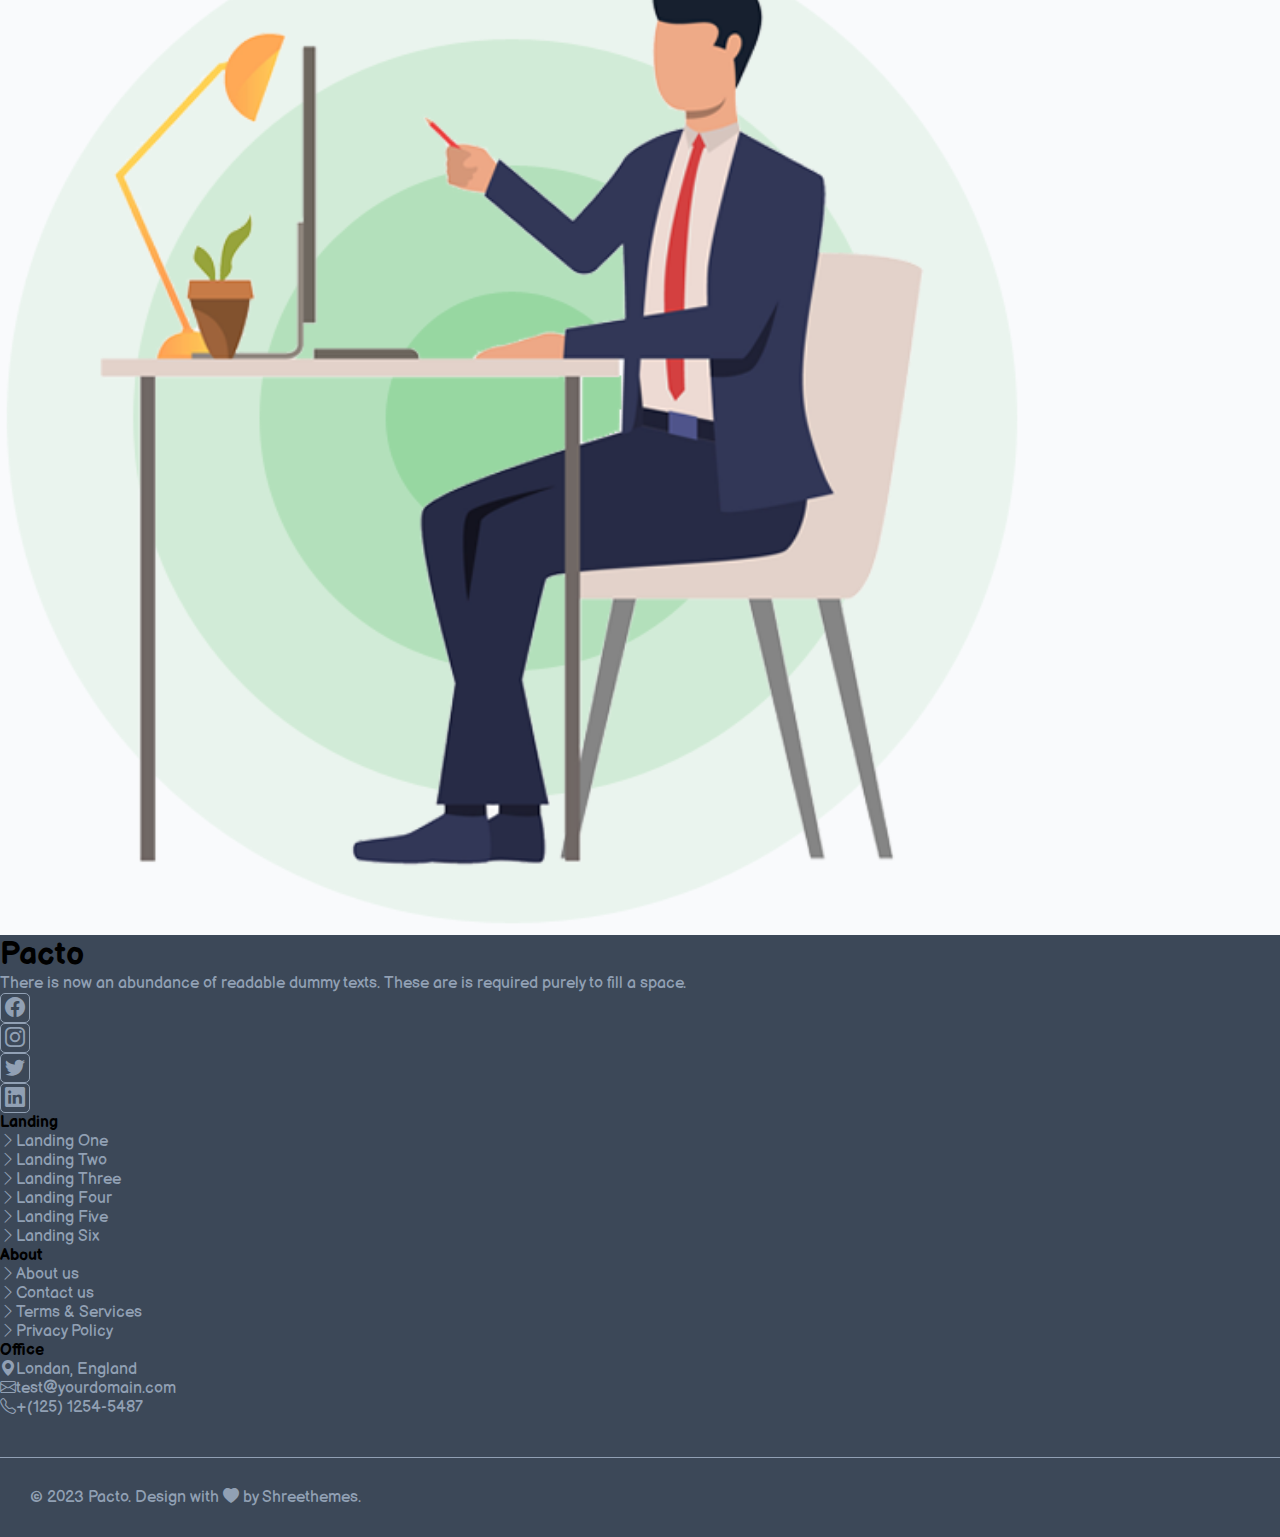
==== commit fe8164e7: "our features section design ." ====
--- a/index.html
+++ b/index.html
@@ -187,7 +187,7 @@
             </div> 
             <!-- /row 01 -->
              <!-- row 02 -->
-             <div class="row gy-4">
+            <div class="row gy-4 my-5">
                 <!-- col 01 -->
                 <div class="col-lg-4">
                   <div class="card Our-card" style="width: 90%;">
@@ -271,16 +271,57 @@
                   </div>
                 </div>
                 <!-- col /06 -->
-              </div>
+            </div>
             <!-- /row 02 -->
             <!-- row 03 -->
-            <div class="row">
-
+            <div class="row my-5 py-3   align-items-center">
+                <div class="col-lg-6 p-4 ">
+                      <img src="./img/f01.png" alt="image" width="85%">
+                </div>
+                <div class="col-lg-6">
+                   <i class="bi bi-google-play display-6 text-success "></i> 
+                   <h2 class="my-3">
+                      Ultimate features <br>
+                      that we built !
+                   </h2>
+                   <p class="textColor ">
+                      There is now an abundance of readable dummy 
+                      texts. These are usually used when a text is 
+                      required purely to fill a space.
+                    </p>
+                    <div class="ultimate mb-4">
+                      <span class="d-flex">
+                        <i class="bi bi-check2-circle me-1 " ></i><p>Digital Marketing Solutions for Tomorrow</p>
+                      </span>
+                      <span class="d-flex">
+                        <i class="bi bi-check2-circle me-1"></i> <p>Our Talented & Experienced Marketing Agency</p>
+                      </span>
+                      <span class="d-flex">
+                        <i class="bi bi-check2-circle me-1   "></i> <p>Create your own skin to match your brand</p>
+                      </span>
+                    </div>
+                    <a href="#" class="text-decoration-none text-success">Find Out More <i class="bi bi-chevron-right ms-1"></i></a>
+                </div>
             </div>
             <!-- /row 03 -->
             <!-- row 04 -->
-            <div class="row">
-
+            <div class="row align-items-center">
+                <div class="col-lg-6  ">
+                  <i class="bi bi-cloud-plus-fill display-4 text-success "></i>
+                   <h1 class="my-4">Designed & Built by <br>
+                    latest code integration</h1>
+                   <p class="textColor">
+                    There is now an abundance of readable dummy texts. 
+                    These are usually used when a text is required purely 
+                    to fill a space. These alternatives to the classic 
+                    Lorem Ipsum texts are often amusing and tell short, 
+                    funny or nonsensical stories.
+                  </p>
+                  <button type="button" class="btn btn-success rounded-pill shadow"> Learn More <i class="bi bi-chevron-right ms-1"></i></button>
+                </div>
+                <div class="col-lg-6  ">
+                  <img src="./img/f02.png" alt="image " width="80%">
+                </div>
             </div>
             <!-- /row 04 -->
          </div>
--- a/style.css
+++ b/style.css
@@ -231,8 +231,17 @@
   color: aliceblue;
  }
 
- 
-
+.ultimate p {
+color: #bebebe;
+display: flex;
+ margin-top:auto ;
+ margin-bottom: auto;
+}
+
+.ultimate i {
+  font-size: 23px;
+  color: #0fd82d;
+}
 /* footer -------------------------*/
 footer{
   background-color: #3C4858;
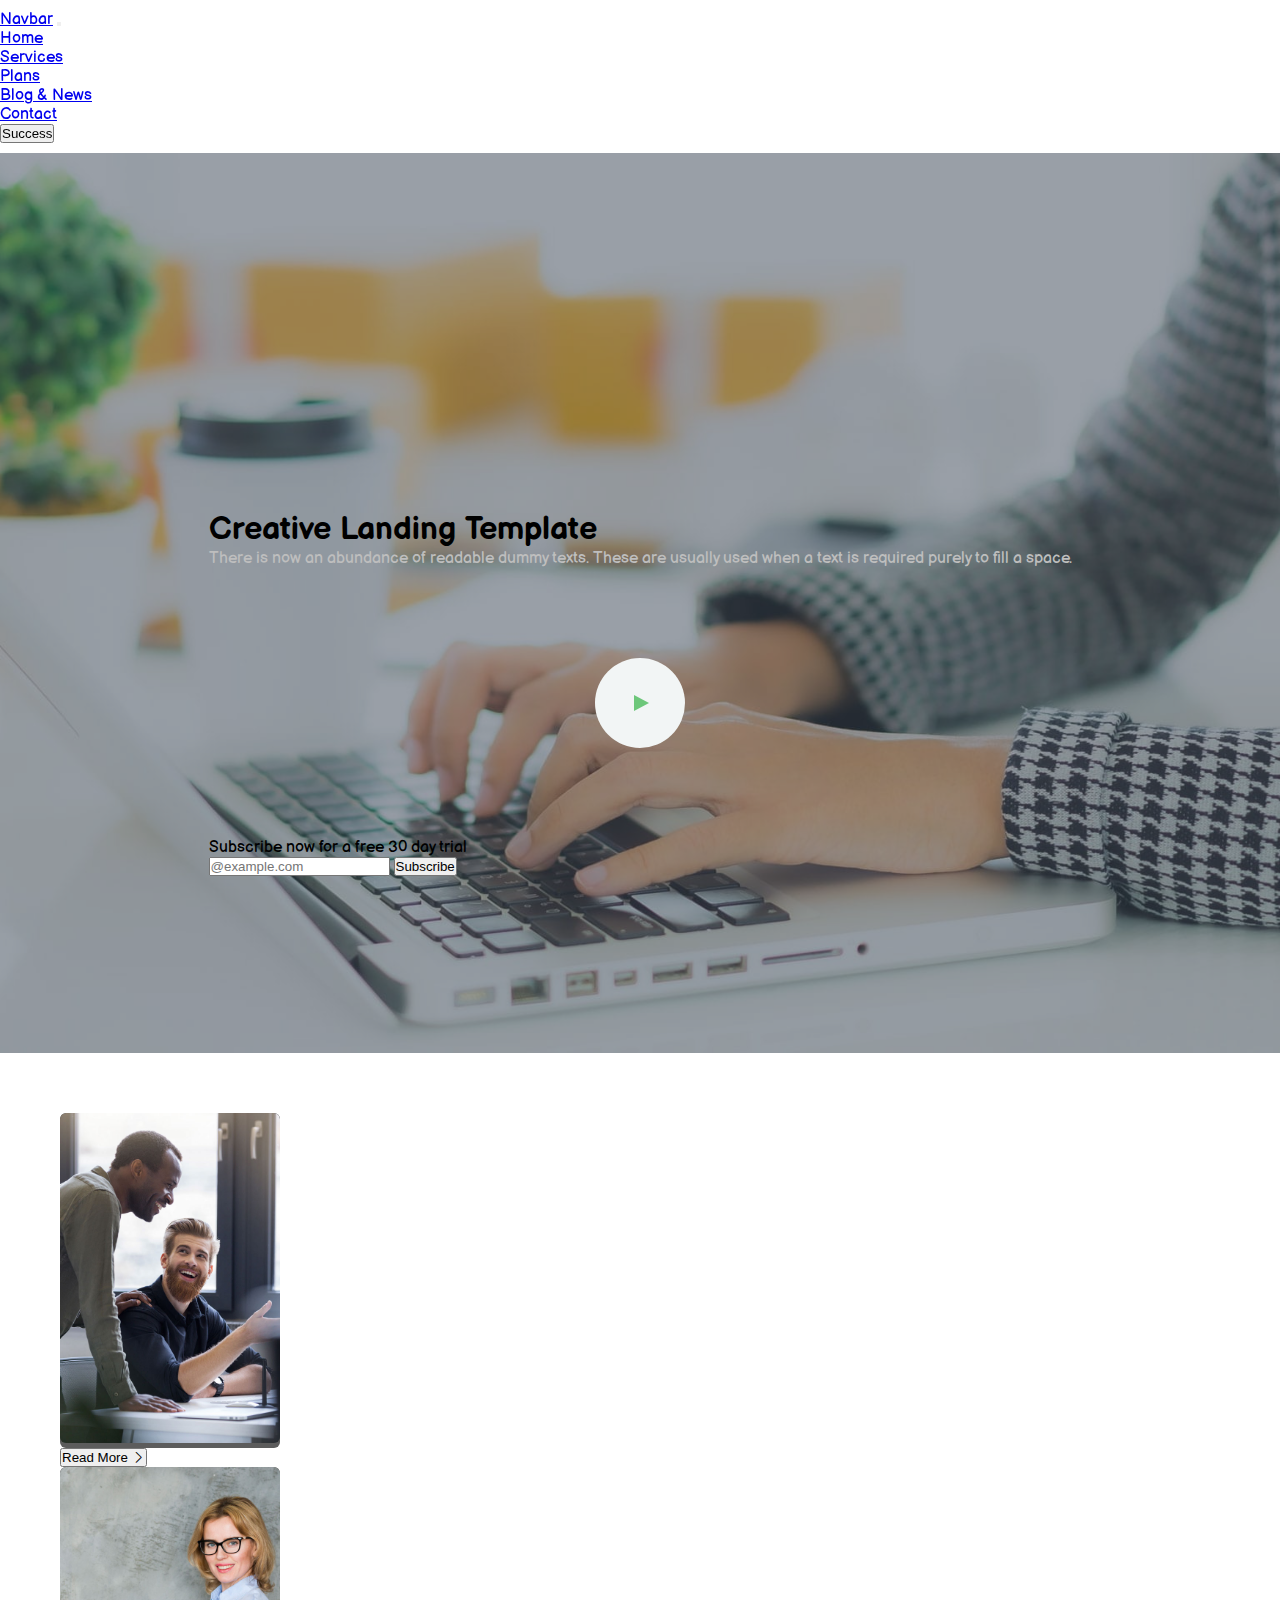
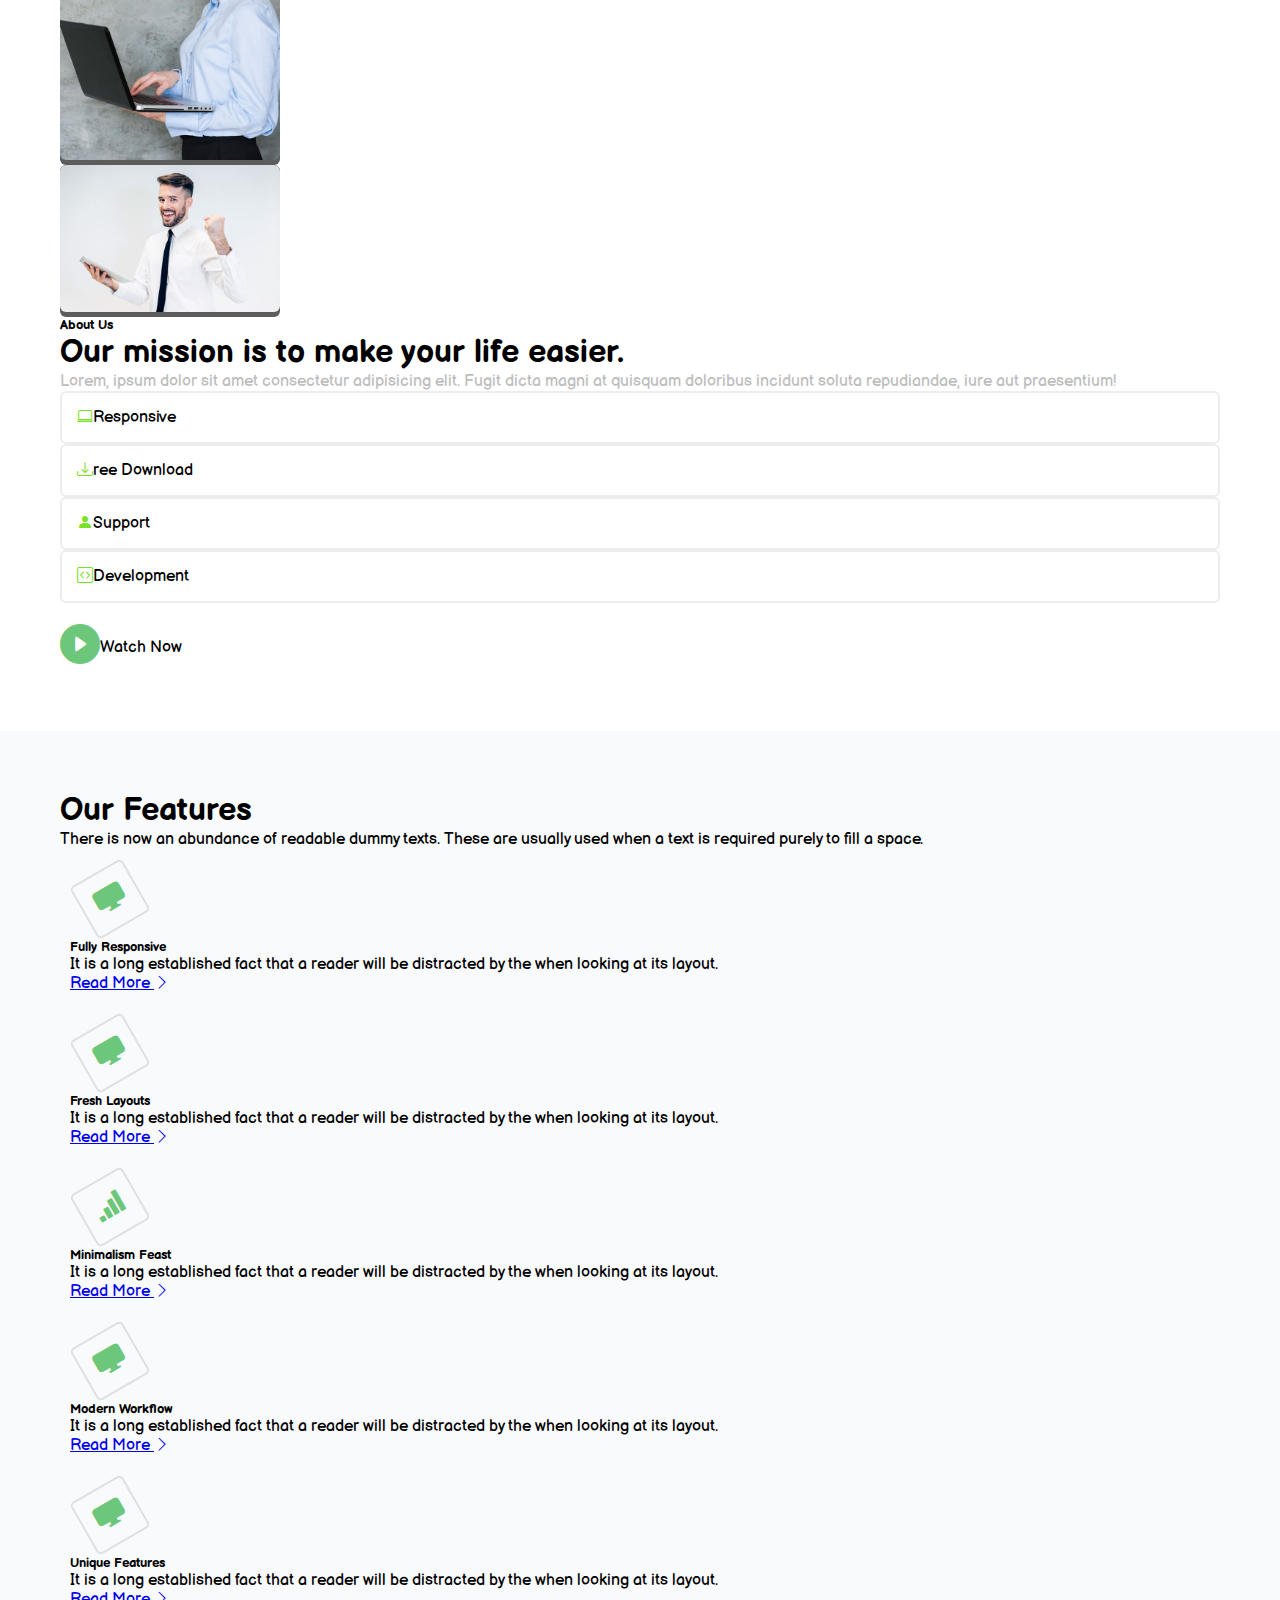
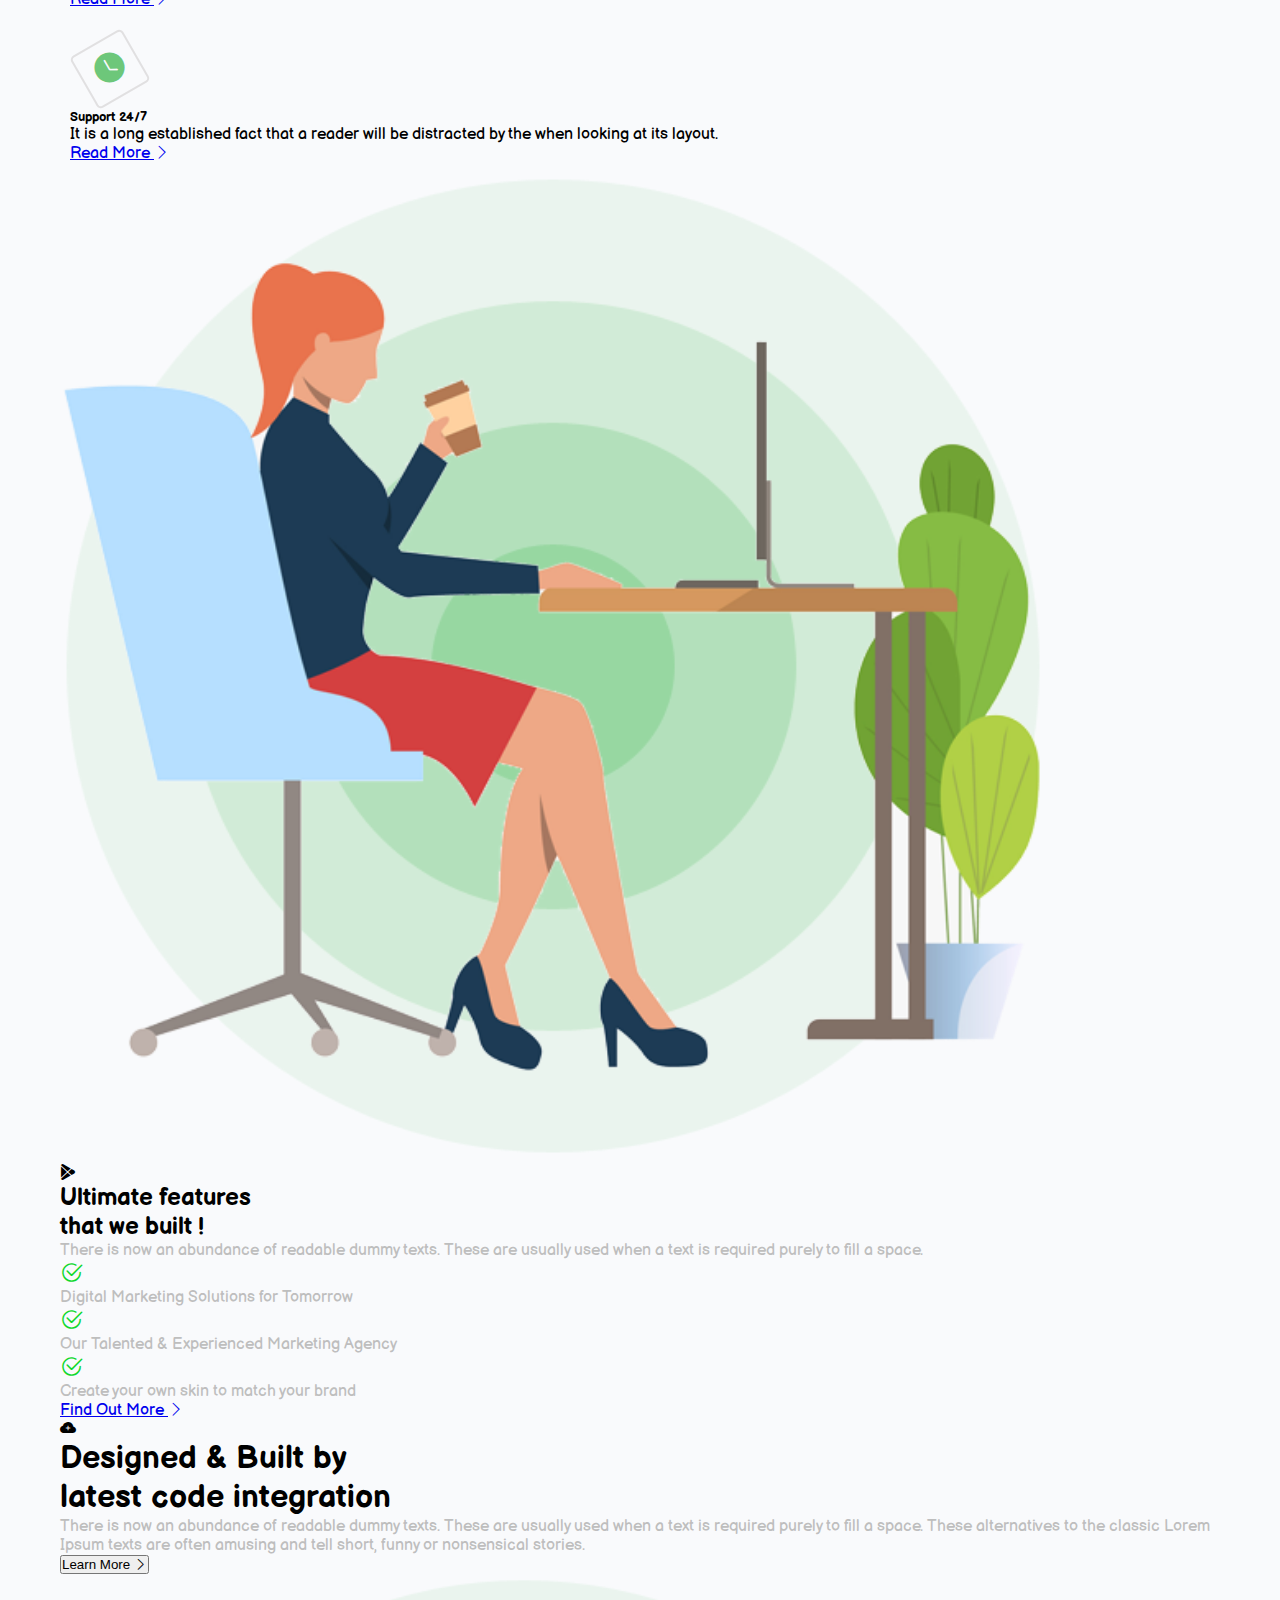
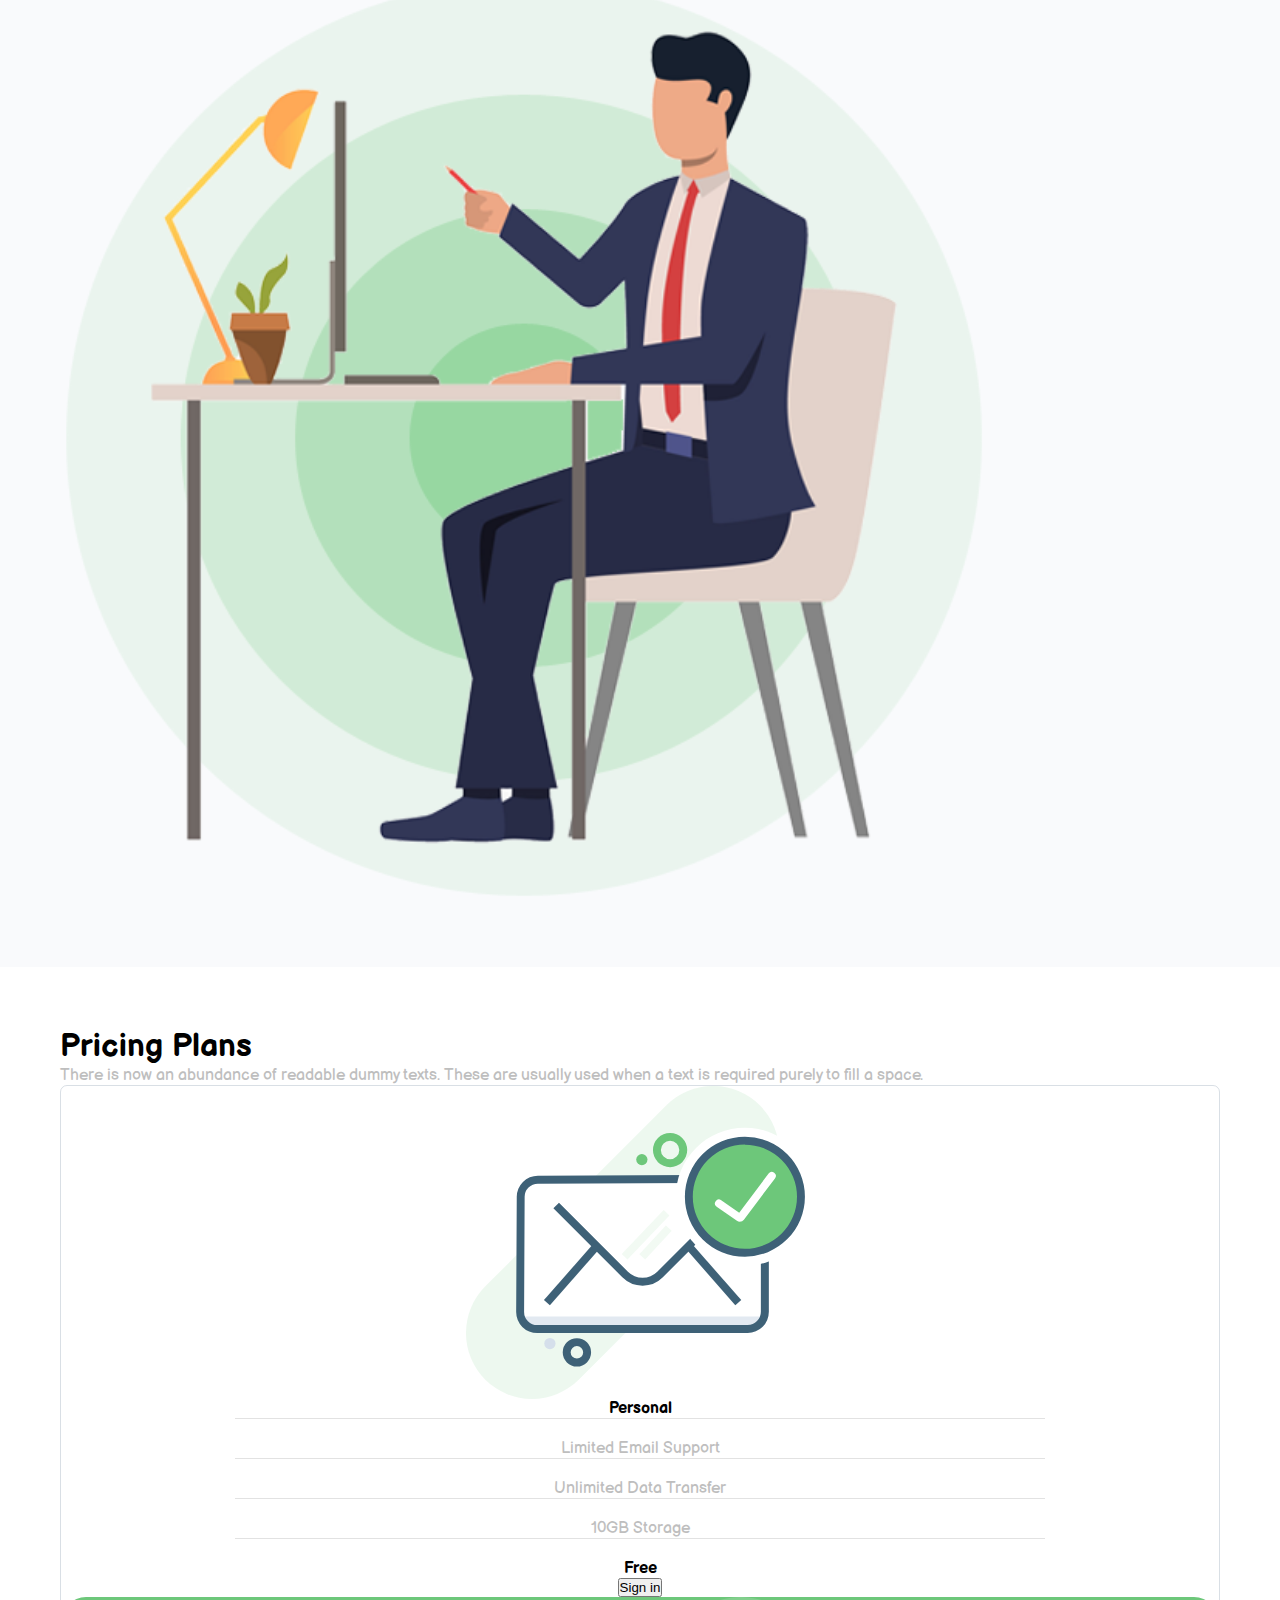
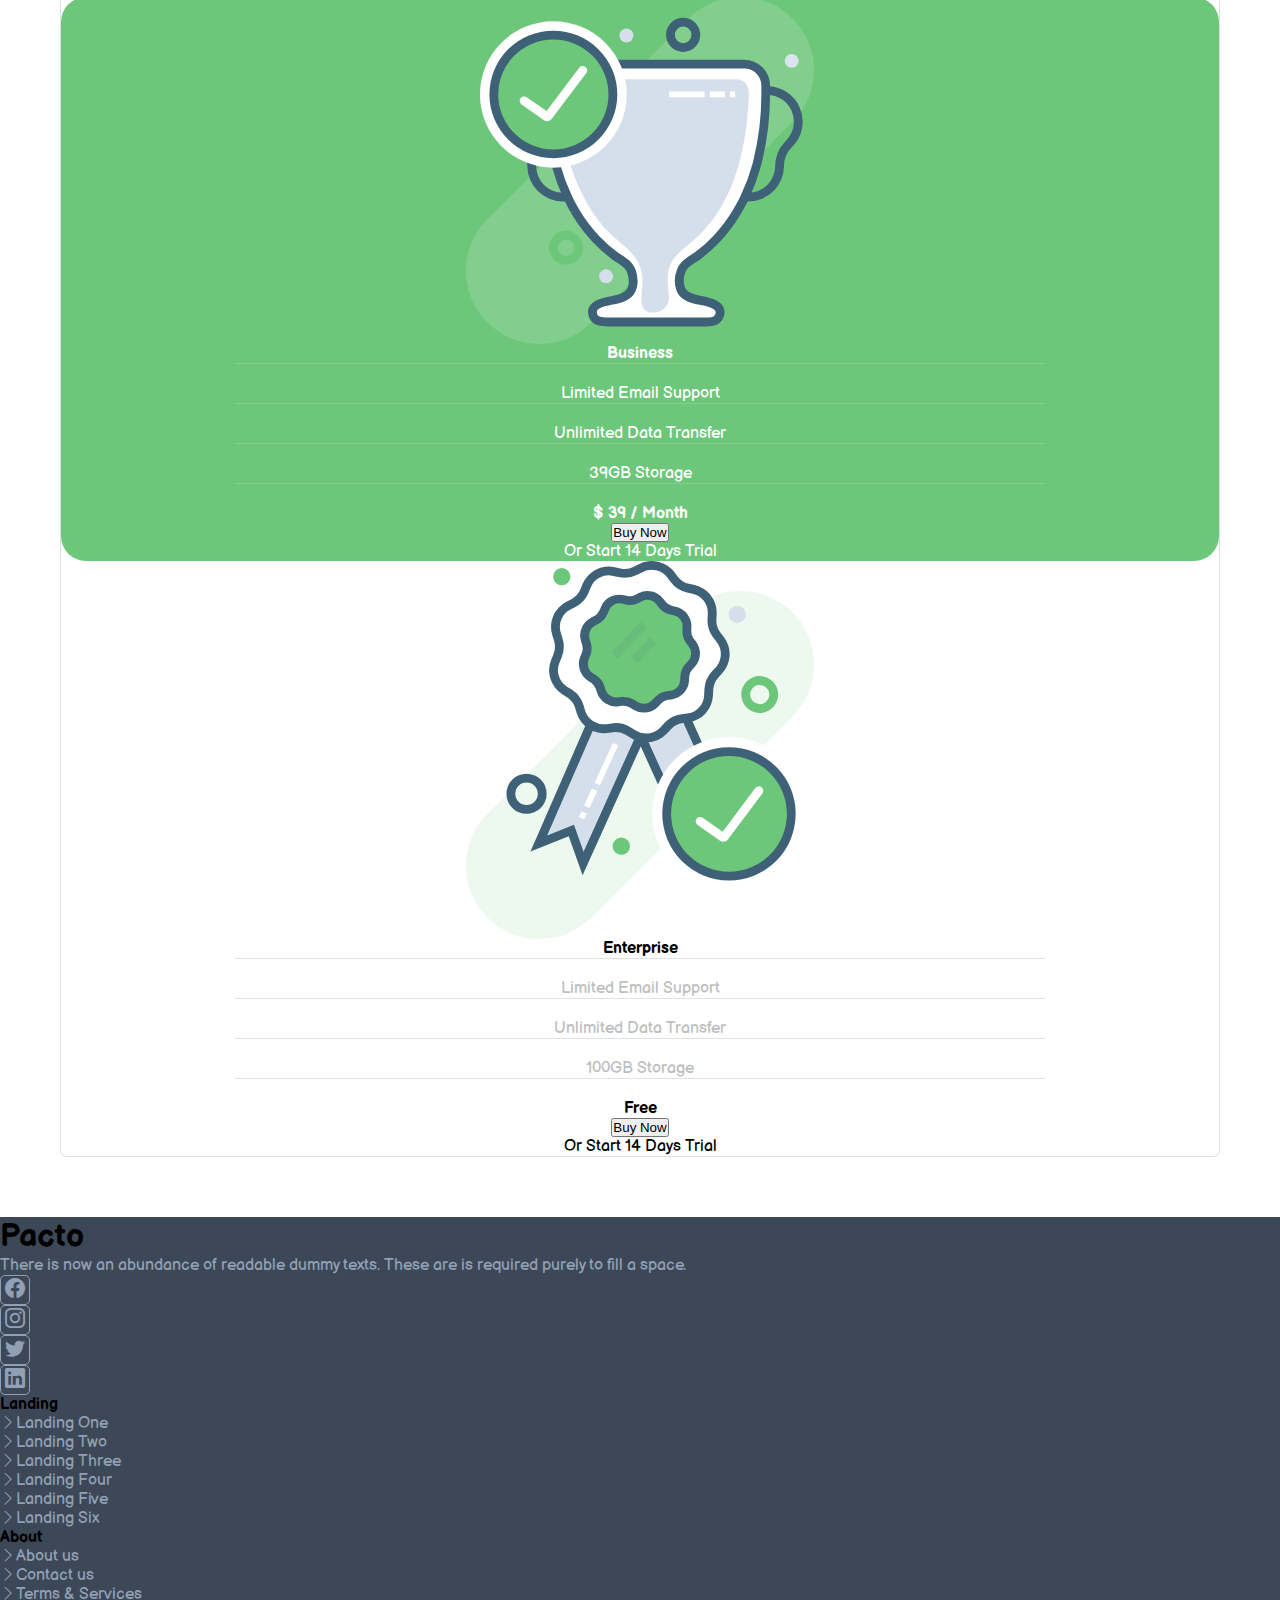
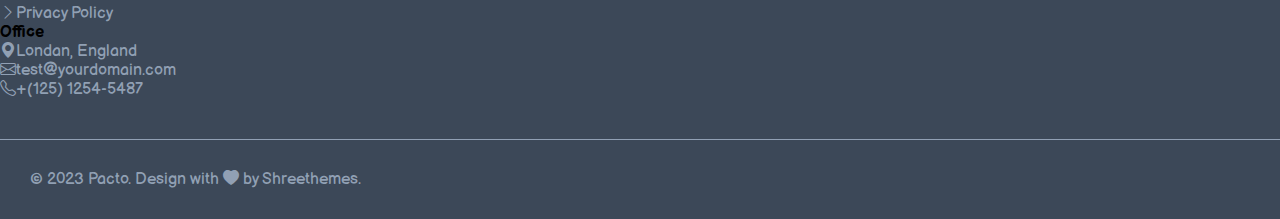
==== commit 61836bc1: "price section design." ====
--- a/index.html
+++ b/index.html
@@ -31,16 +31,16 @@
         <div class="collapse navbar-collapse" id="navbarNav">
           <ul class="navbar-nav ms-auto">
             <li class="nav-item">
-              <a class="nav-link active" aria-current="page" href="#">Home</a>
+              <a class="nav-link active" aria-current="page" href="#pacto-section">Home</a>
             </li>
             <li class="nav-item">
-              <a class="nav-link" href="#">Services</a>
+              <a class="nav-link" href="#about">Services</a>
             </li>
             <li class="nav-item">
-              <a class="nav-link" href="#">Plans</a>
+              <a class="nav-link" href="#Our-Features">Plans</a>
             </li>
             <li class="nav-item">
-              <a class="nav-link" href="#">Blog & News</a>
+              <a class="nav-link" href="#price">Blog & News</a>
             </li>
            
             <li class="nav-item">
@@ -56,9 +56,9 @@
 
   <main>
      <!-- P A C T O -->
-     <section class="pacto-section"> 
+     <section id="pacto-section"> 
       <div class="pacto-bg-div"></div>
-      <div class="container-md pacto-container">
+      <div class="container-md pacto-container extraMargin">
           <div class="pacto">
             <div class="row justify-content-center">
               <!-- col 01 -->
@@ -107,8 +107,8 @@
      </section> 
      <!-- P A C T O -->
      <!-- A B O U T --> 
-     <section> 
-        <div class="container my-5 py-5">
+     <section id="about"> 
+       <div class="container my-5 py-4"> 
             <div class="row justify-content-evenly">
               <!-- col A -->
                <div class="col-lg-6">
@@ -172,7 +172,7 @@
      </section> 
      <!-- /A B O U T -->
      <!-- Our Features -->
-     <section class="Our-Features"> 
+     <section id="Our-Features"> 
          <div class="container py-5">
             <!-- row 01 -->
             <div class="row justify-content-center my-5"> 
@@ -327,6 +327,58 @@
          </div>
      </section> 
      <!-- /Our Features -->
+    <!-- pricing plans -->
+     <section id="price">
+      <div class="container">
+        <div class="row justify-content-center my-5">
+               <div class="col-lg-7">
+                    <h1 class="text-center my-4">Pricing Plans</h1>
+                    <p class="text-center textColor mb-4">
+                      There is now an abundance of readable dummy texts.
+                      These are usually used when a text is required purely 
+                      to fill a space.
+                    </p>
+               </div><!-- col-->
+               <div class="col-lg-12">
+                 <div class="row price-card-row ">
+                   <div class="col-lg-4 price-card ">
+                     <img src="./img/free.svg" alt="" class="my-5">
+                     <div><h4 class="text-center ">Personal</h4></div>
+                     <div><p class="textColor">Limited Email Support</p></div>
+                     <div><p class="textColor">Unlimited Data Transfer</p></div>
+                     <div><p class="textColor">10GB Storage</p></div>
+                     <h4 class="text-center mb-3">Free</h4>
+                     <button type="button" class="btn btn-outline-success rounded-pill mb-5 ">Sign in</button>
+                   </div>
+                   <div class="col-lg-4 price-card green-card ">
+                    <img src="./img/business.svg" alt="" class="my-5">
+                    <div><h4 class="text-center ">Business</h4></div>
+                    <div><p>Limited Email Support</p></div>
+                    <div><p>Unlimited Data Transfer</p></div>
+                    <div><p>39GB Storage</p></div>
+                    <h4 class="text-center mb-3">$ 39 / Month</h4>
+                    <button type="button" class="btn btn-light rounded-pill mb-3 ">Buy Now</button>
+                    <p class="text-center mb-3">Or Start 14 Days Trial</p>
+                  </div>
+                  <div class="col-lg-4 price-card ">
+                    <img src="./img/enterprise.svg" alt="" class="my-5">
+                    <div><h4 class="text-center ">Enterprise</h4></div>
+                    <div><p class="textColor">Limited Email Support</p></div>
+                    <div><p class="textColor">Unlimited Data Transfer</p></div>
+                    <div><p class="textColor">100GB Storage</p></div>
+                    <h4 class="text-center mb-3">Free</h4>
+                    <button type="button" class="btn btn-success rounded-pill mb-5 ">Buy Now</button>
+                    <p class="text-center mb-3">Or Start 14 Days Trial</p>
+                  </div>
+                   
+                   
+                 </div>
+               </div><!-- col-->
+        </div> <!--row-->
+      </div>  <!---container-->   
+
+     </section >
+    <!-- pricing plans -->
   </main>
   
   <footer>
--- a/style.css
+++ b/style.css
@@ -9,6 +9,8 @@
   /* background-color: aquamarine; */
  }
 
+ 
+ 
 img{
   border-radius:7px ;
 }
@@ -25,21 +27,26 @@
 top: 0px;
 right: 0;
 width: 100%;
-padding: 15px 0px;
+padding: 10px 0px;
 z-index: 2222;
 }
 
+.extraMargin{
+  margin-top: 90px;
+  margin-bottom: 60px;
+  
+}
  
 /* main ---------------------- */
 section{
  position: relative;
  width: 100%;
-
+ padding: 60px;
  /* background-color: aqua; */
 }
 
 /* pacto section ------------------------ */
-.pacto-section{
+#pacto-section{
   height: 100vh;
   background-image: url(./img/bg1pacto.jpg);
   background-position: center;
@@ -195,7 +202,7 @@
 }
 
 /* Our-Features */
-.Our-Features{
+#Our-Features{
   background-color: #F9FAFC;
 }
 
@@ -242,6 +249,43 @@
   font-size: 23px;
   color: #0fd82d;
 }
+/* Pricing Plan */
+.price-card-row{
+  border: 1px solid #91a0b457;
+  border-radius: 7px;
+}
+
+.price-card {
+ display: flex;
+ flex-direction: column;
+ align-items:center ;
+}
+
+.price-card img{
+ width: 30%;
+}
+
+.price-card div {
+  width: 70%;
+  border-bottom: 1px solid #5c5c5c2d;
+  margin-bottom: 20px;
+  text-align: center;
+}
+
+.green-card {
+  background-color: #6DC77A;
+  color: #fff;
+  border-radius:25px ;
+}
+
+.green-card div {
+  width: 70%;
+  border-bottom: 1px solid #f1eeee2d;
+  margin-bottom: 20px;
+  text-align: center;
+}
+
+
 /* footer -------------------------*/
 footer{
   background-color: #3C4858;
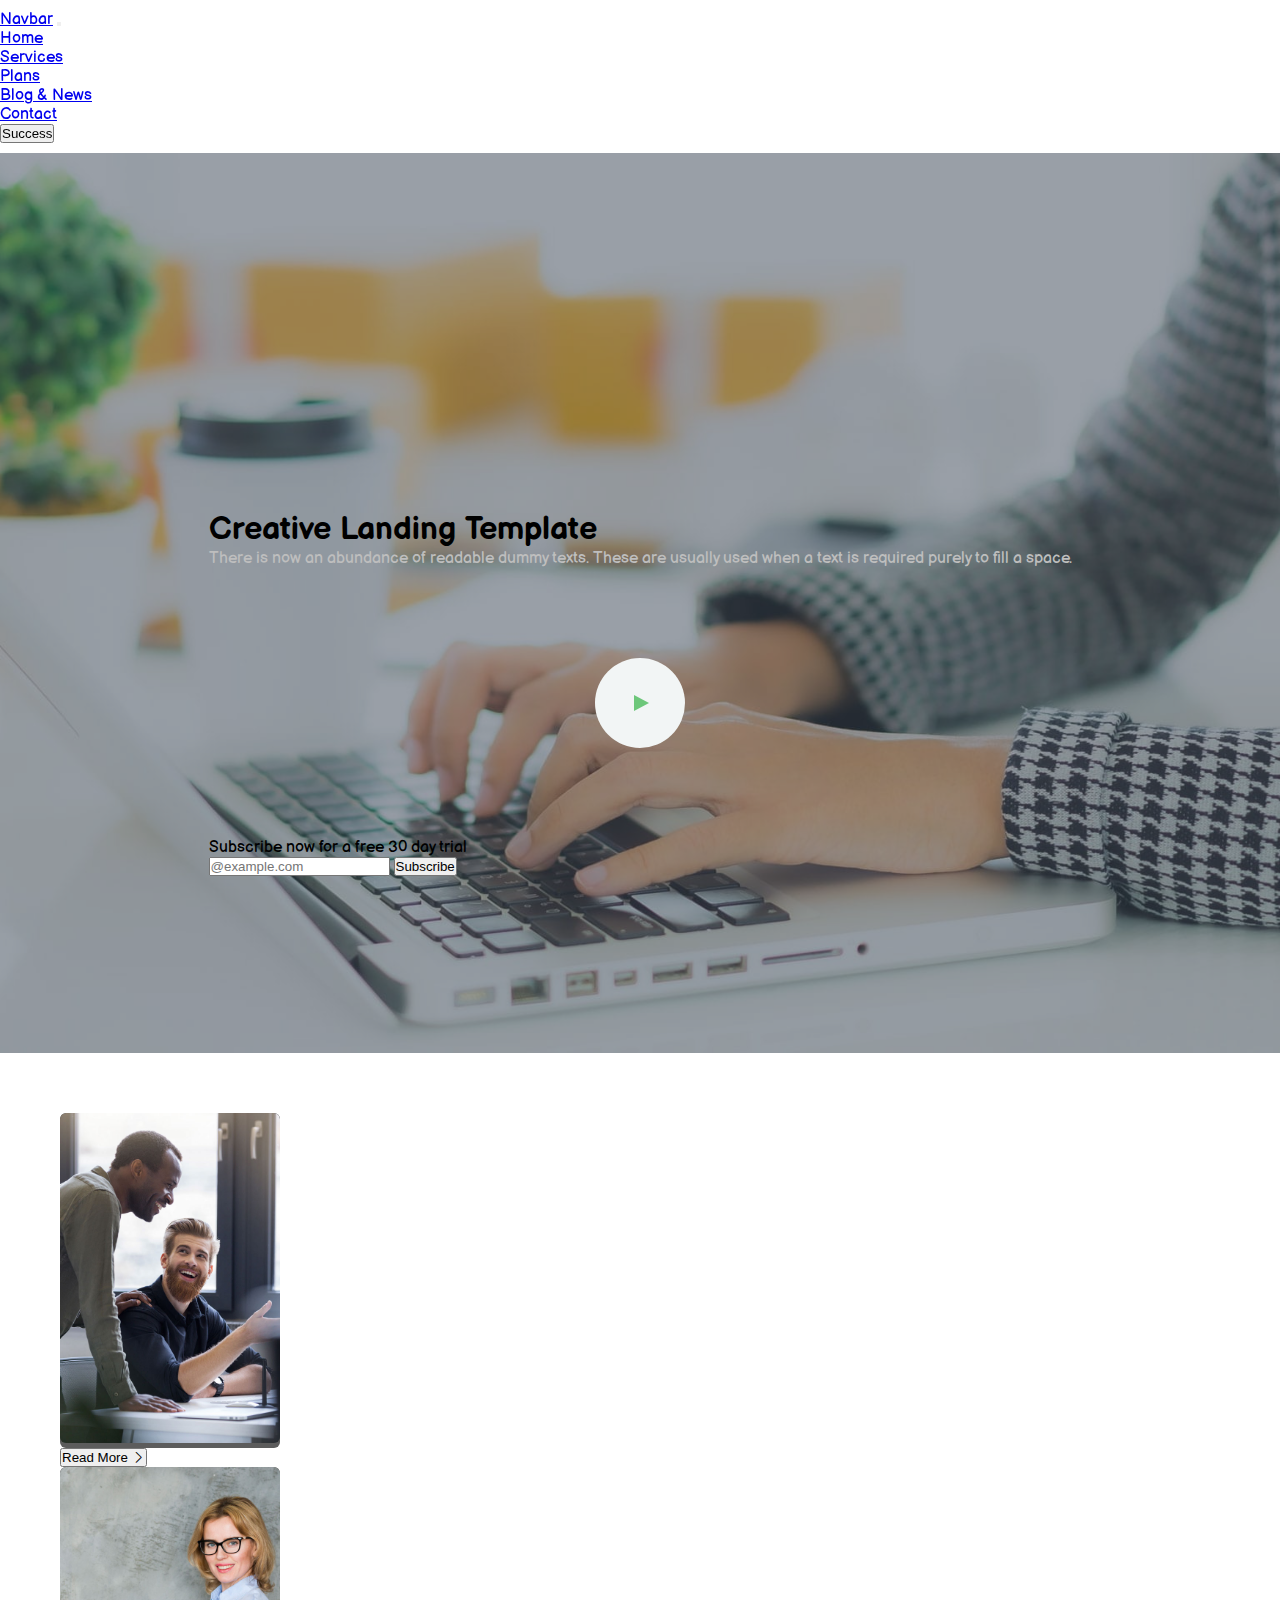
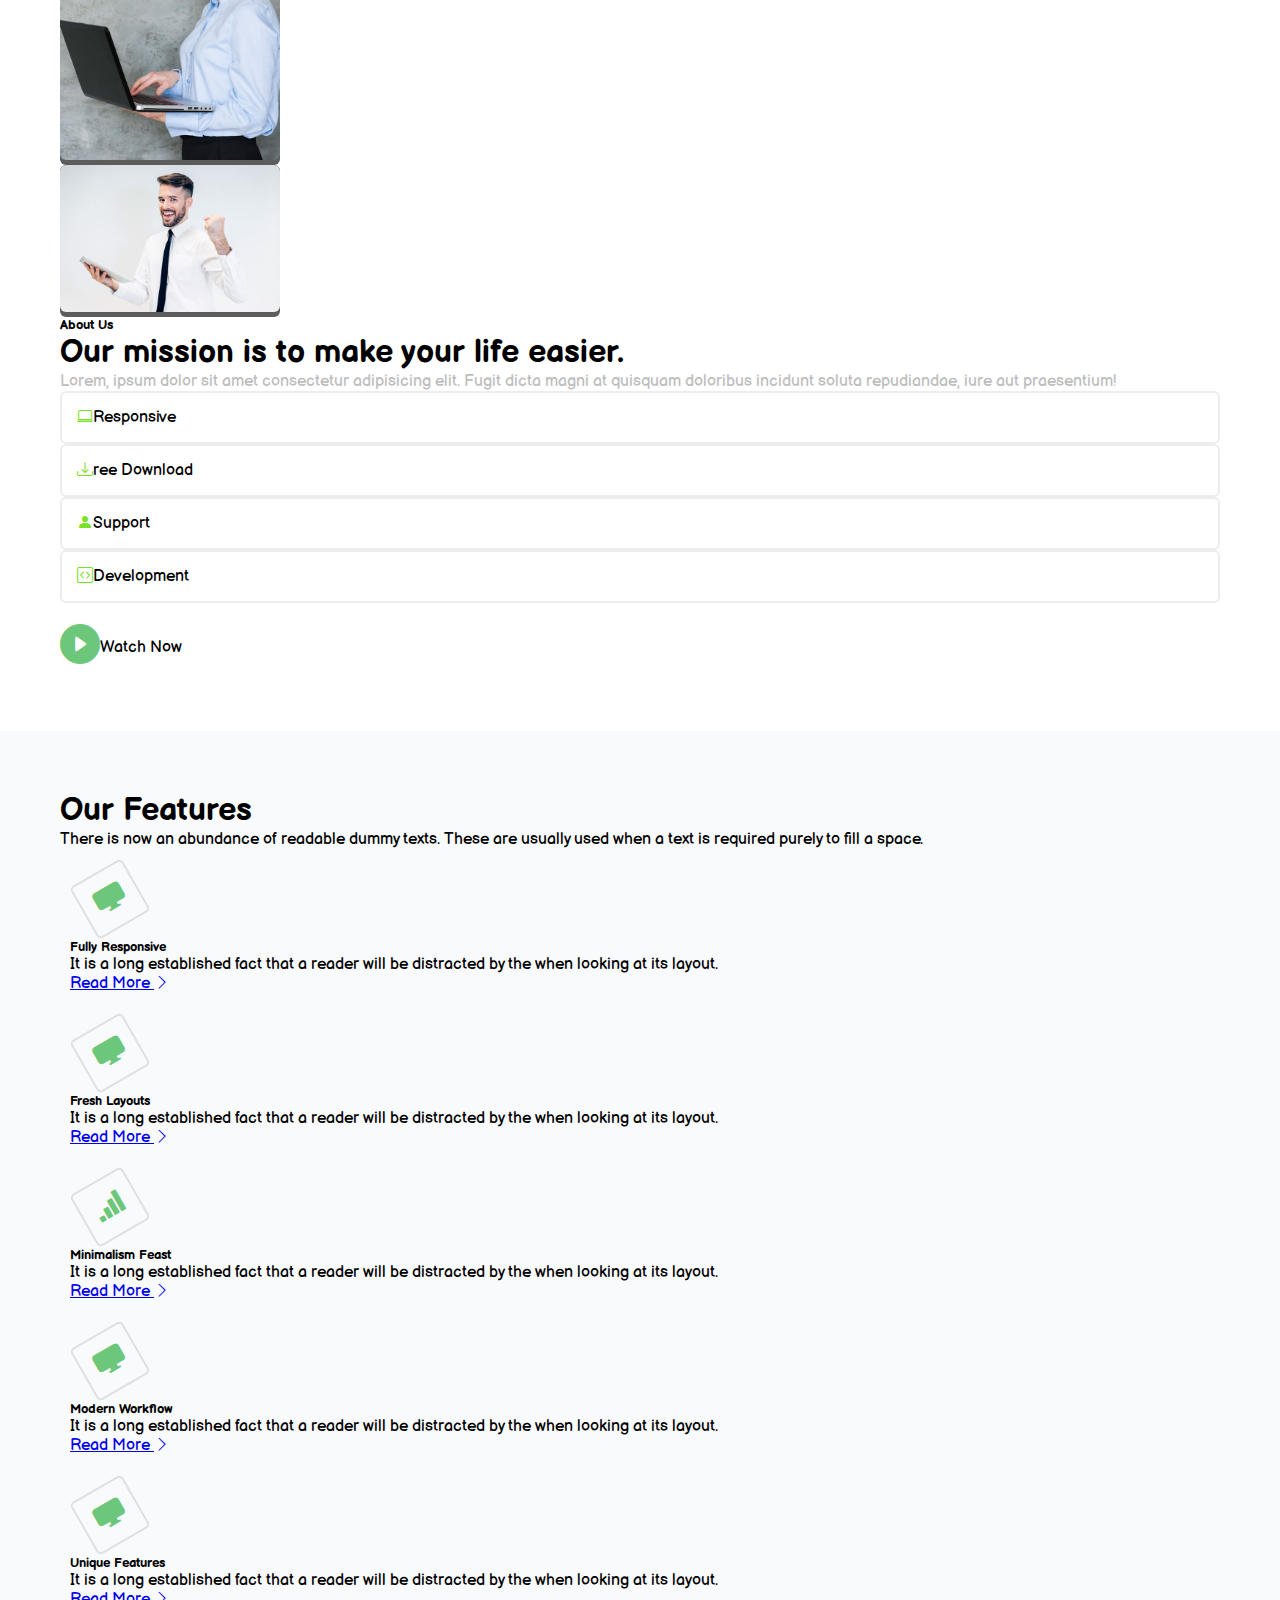
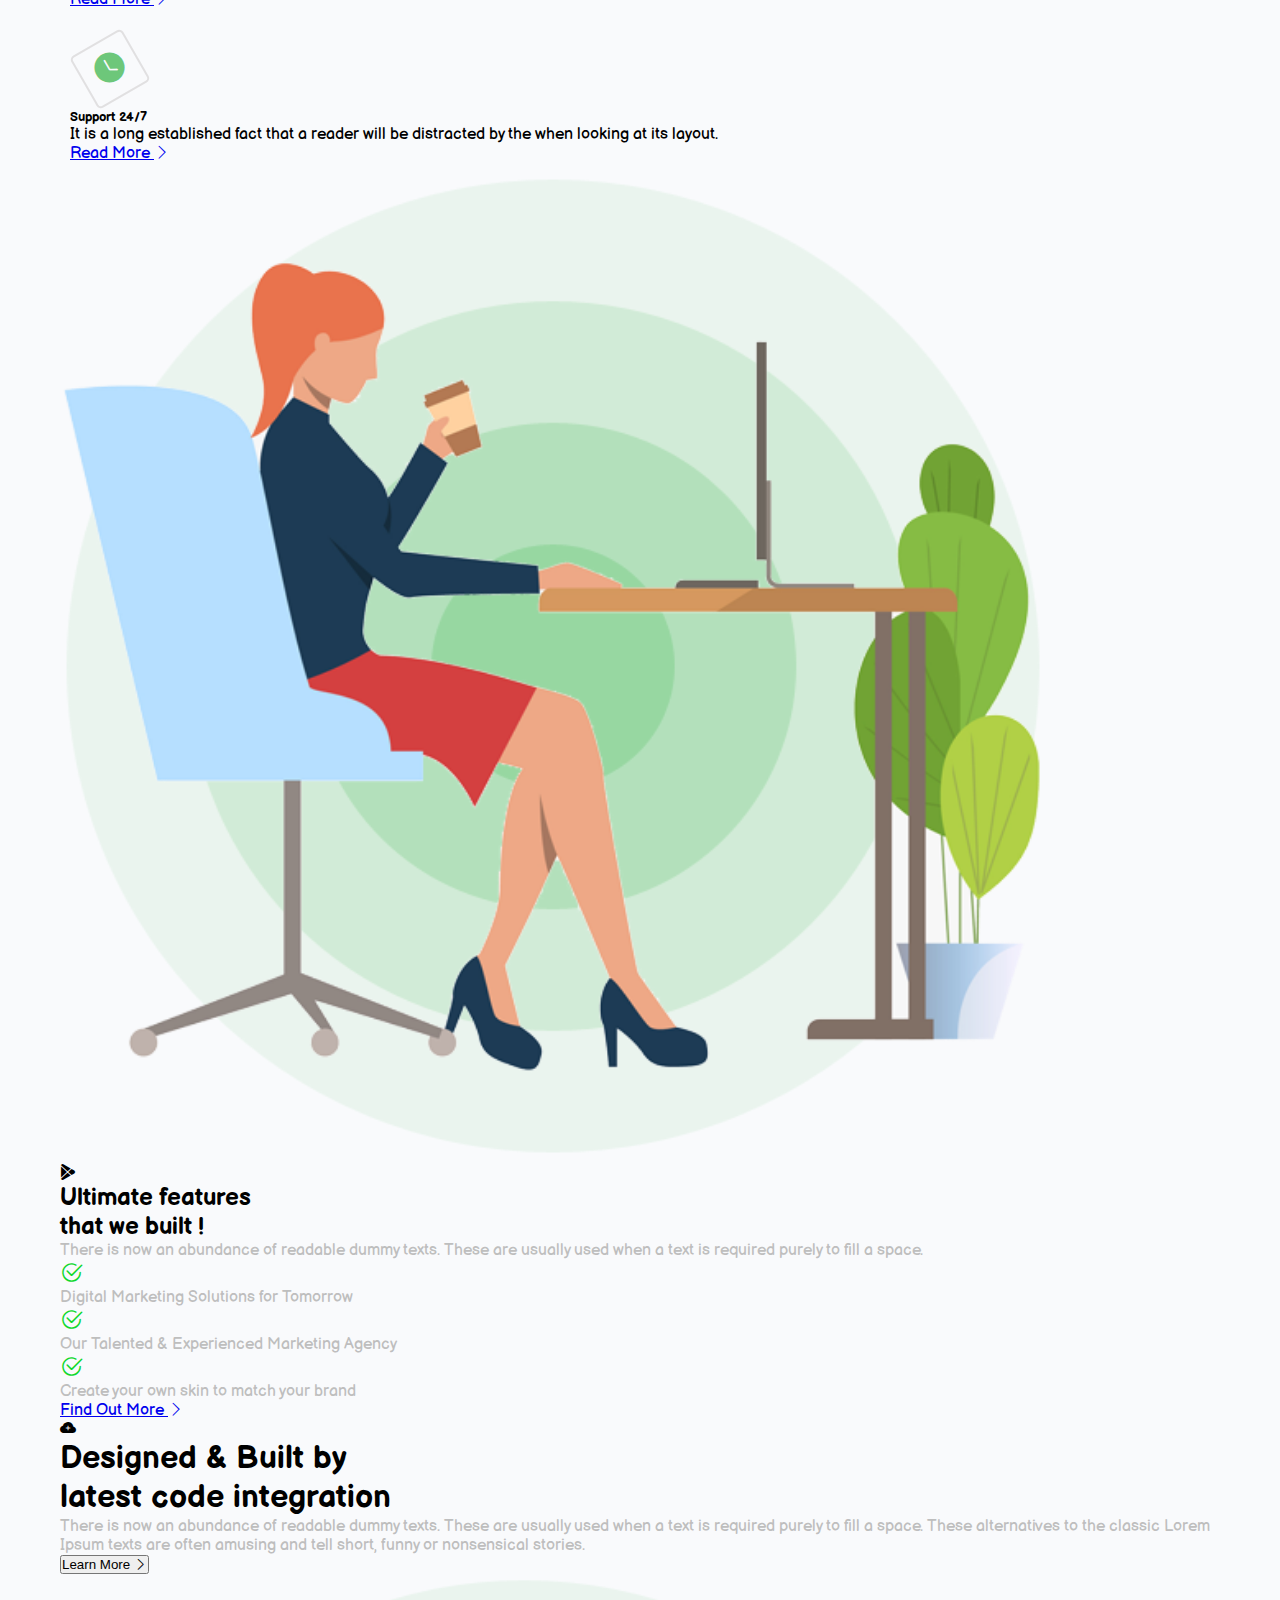
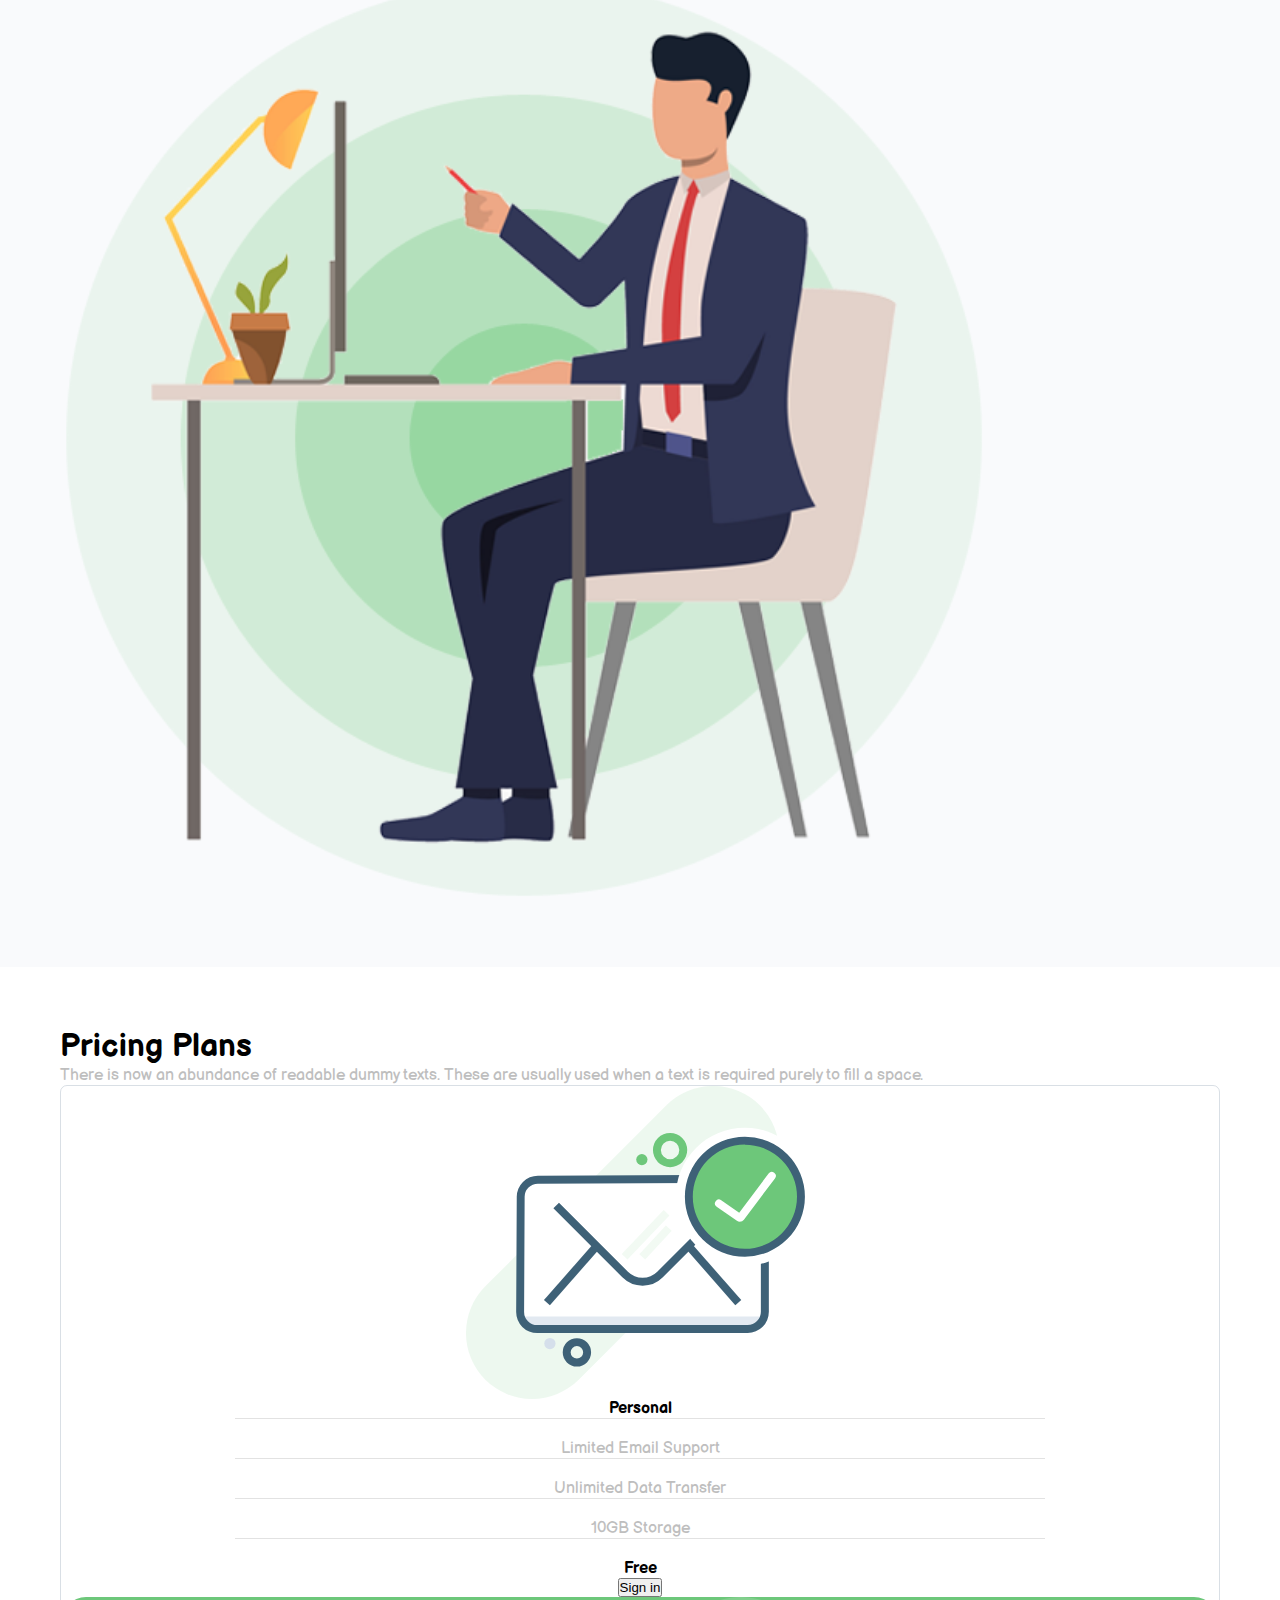
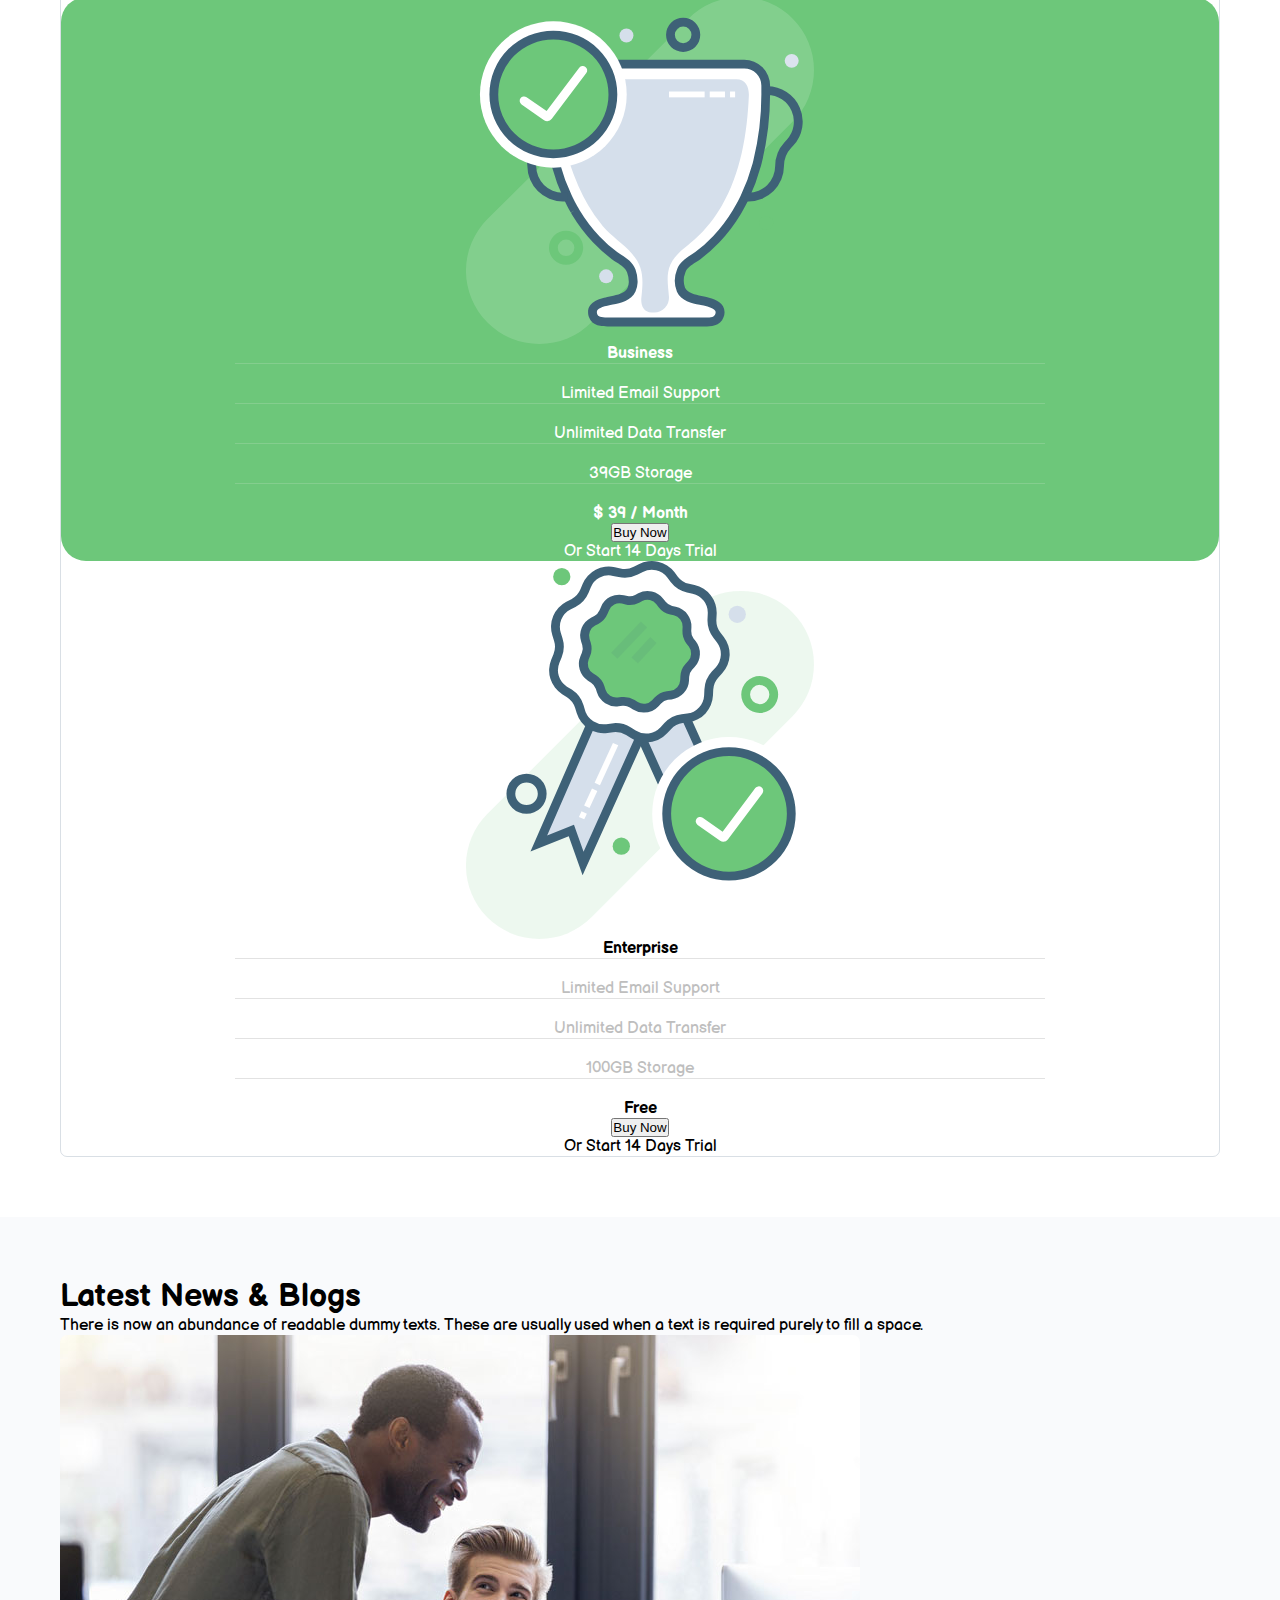
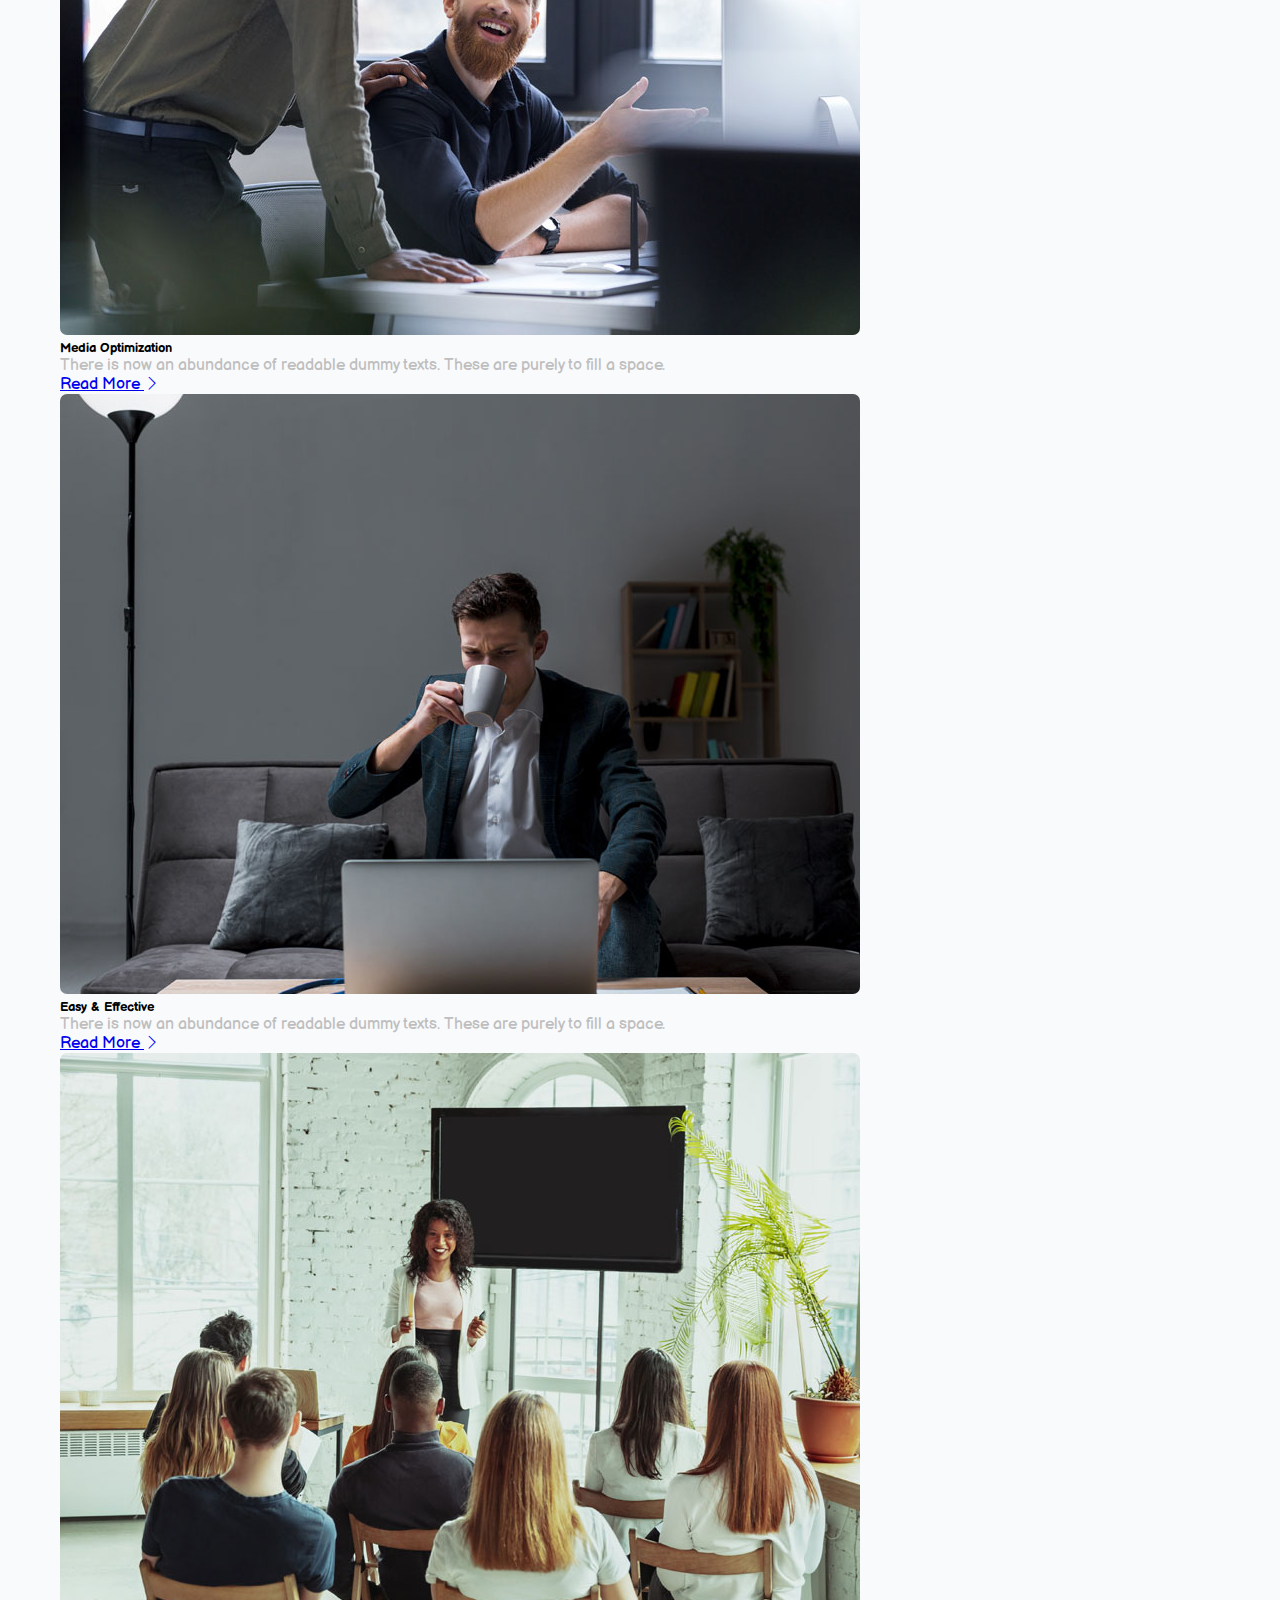
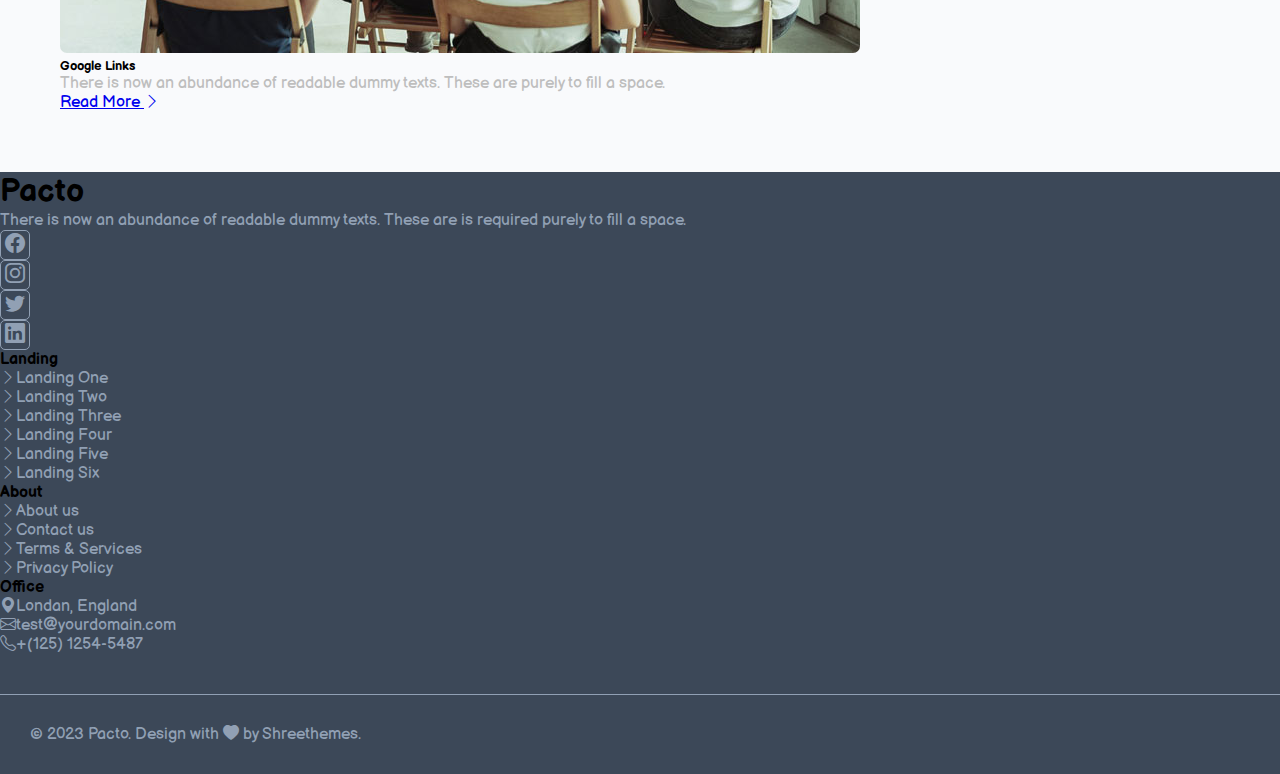
==== commit 234c2c7b: "letest-news section design." ====
--- a/index.html
+++ b/index.html
@@ -34,13 +34,13 @@
               <a class="nav-link active" aria-current="page" href="#pacto-section">Home</a>
             </li>
             <li class="nav-item">
-              <a class="nav-link" href="#about">Services</a>
+              <a class="nav-link" href="#Our-Features">Services</a>
             </li>
             <li class="nav-item">
-              <a class="nav-link" href="#Our-Features">Plans</a>
+              <a class="nav-link" href="#price">Plans</a>
             </li>
             <li class="nav-item">
-              <a class="nav-link" href="#price">Blog & News</a>
+              <a class="nav-link" href="#latest-news">Blog & News</a>
             </li>
            
             <li class="nav-item">
@@ -379,6 +379,55 @@
 
      </section >
     <!-- pricing plans -->
+     <!-- Latest News -->
+     <section id="latest-news">
+        <div class="container">
+           <div class="row justify-content-center my-4">
+              <div class="col-lg-7">
+                 <h1 class="text-center my-4">Latest News & Blogs</h1>
+                 <p class="text-center mb-4">
+                  There is now an abundance of 
+                  readable dummy texts. These are usually used when a 
+                  text is required purely to fill a space.
+                </p>
+              </div><!--- col-->
+              <div class="col-lg-12">
+                  <div class="row">
+                     <div class="col-lg-4">
+                        <div class="card rounded-3" style="width: 80%;">
+                          <img src="./img/01.jpg" class="card-img-top rounded-0" alt="...">
+                          <div class="card-body">
+                            <h5 class="card-title">Media Optimization</h5>
+                            <p class="card-text textColor">There is now an abundance of readable dummy texts. These are purely to fill a space.</p>
+                            <a href="#" class="text-decoration-none text-success "> Read More <i class="bi bi-chevron-right ms-1"></i></a>
+                          </div>
+                        </div>
+                     </div><!--col-->
+                     <div class="col-lg-4">
+                        <div class="card rounded-3" style="width: 80%;">
+                          <img src="./img/02.jpg" class="card-img-top rounded-0" alt="...">
+                          <div class="card-body">
+                            <h5 class="card-title">Easy & Effective</h5>
+                            <p class="card-text textColor">There is now an abundance of readable dummy texts. These are purely to fill a space.</p>
+                            <a href="#" class="text-decoration-none text-success "> Read More <i class="bi bi-chevron-right ms-1"></i></a>
+                          </div>
+                        </div>
+                     </div><!--col-->
+                     <div class="col-lg-4">
+                        <div class="card rounded-3" style="width: 80%;">
+                          <img src="./img/03.jpg" class="card-img-top rounded-0" alt="...">
+                          <div class="card-body">
+                            <h5 class="card-title">Google Links</h5>
+                            <p class="card-text textColor">There is now an abundance of readable dummy texts. These are purely to fill a space.</p>
+                            <a href="#" class="text-decoration-none text-success "> Read More <i class="bi bi-chevron-right ms-1"></i></a>
+                          </div>
+                        </div><!--col-->
+                     </div><!--row-->
+                  </div><!--col-->
+              </div>
+           </div><!--row-->
+        </div>
+     </section>
   </main>
   
   <footer>
--- a/style.css
+++ b/style.css
@@ -13,6 +13,7 @@
  
 img{
   border-radius:7px ;
+  /* overflow: hidden; */
 }
 
 .textColor {
@@ -286,6 +287,13 @@
 }
 
 
+/* ---Latest News & Blogs -- */
+#latest-news{
+  background-color:  #F9FAFC;
+}
+
+
+
 /* footer -------------------------*/
 footer{
   background-color: #3C4858;
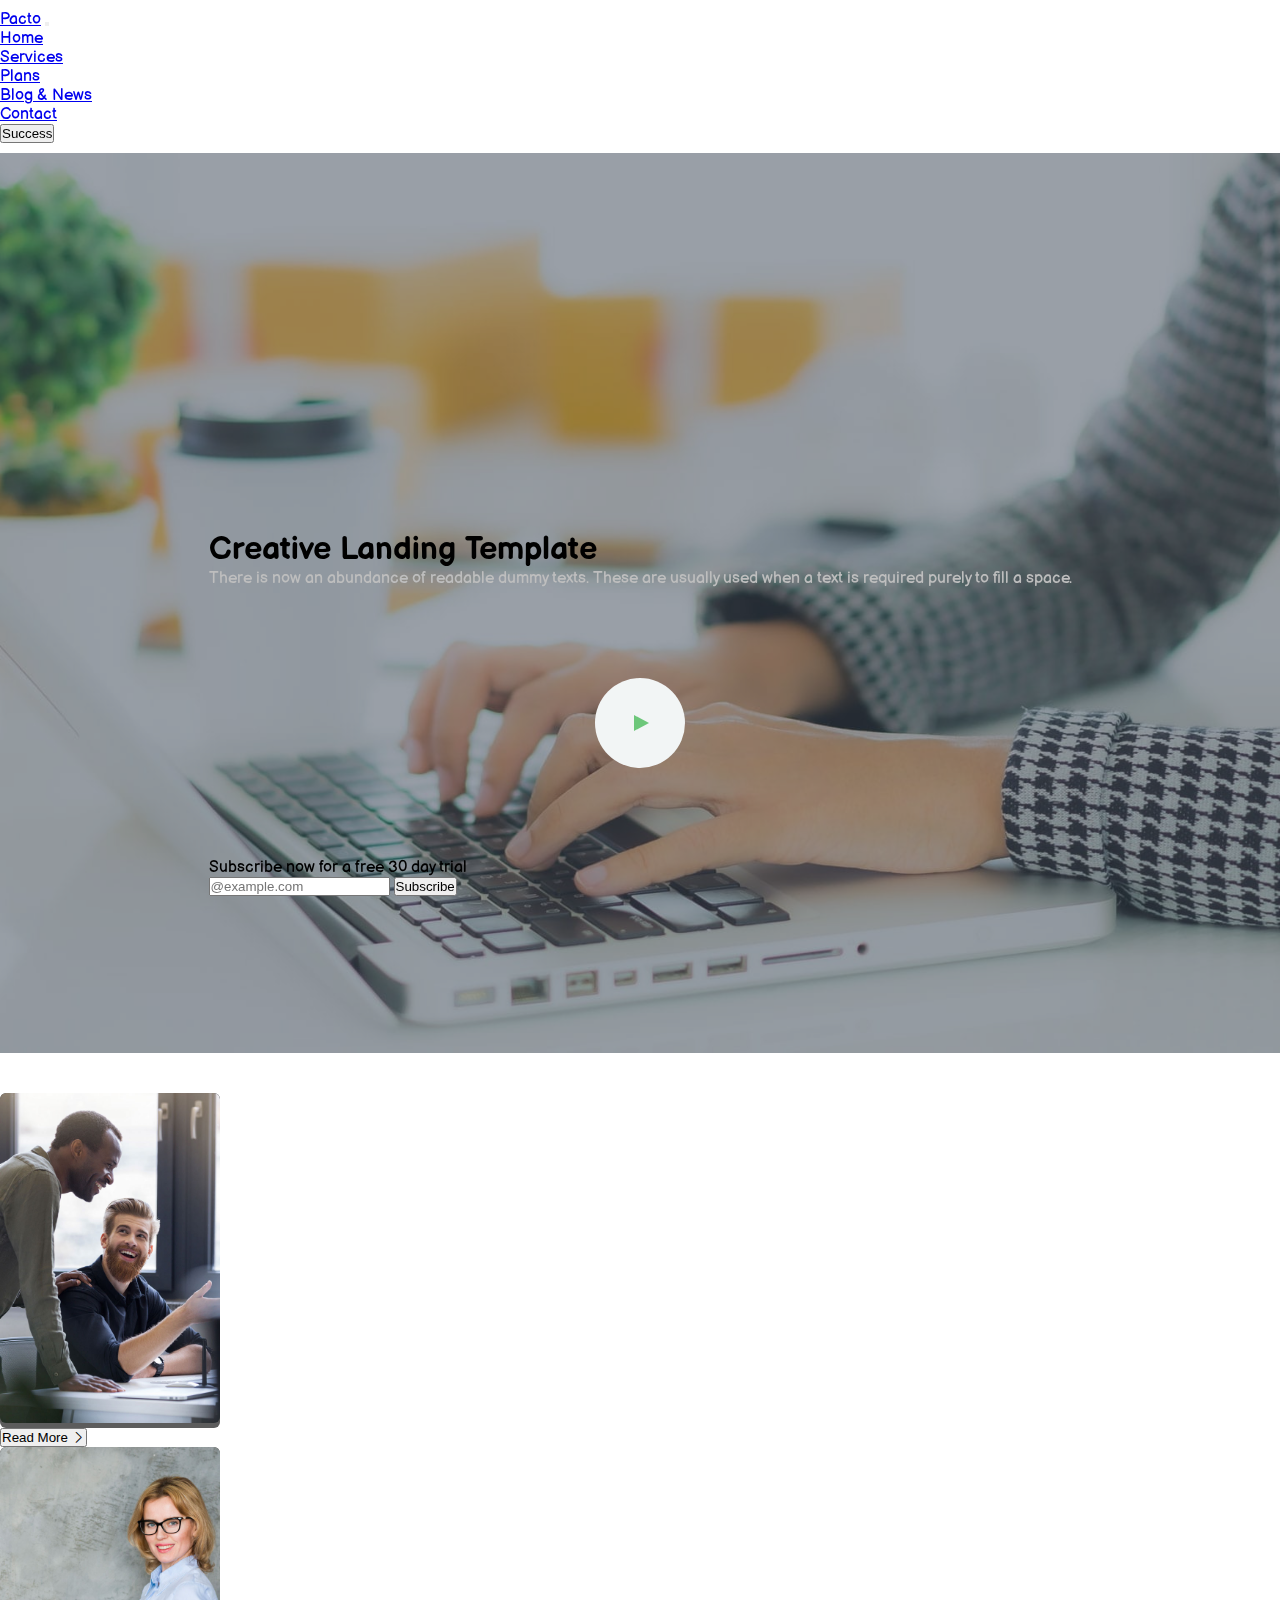
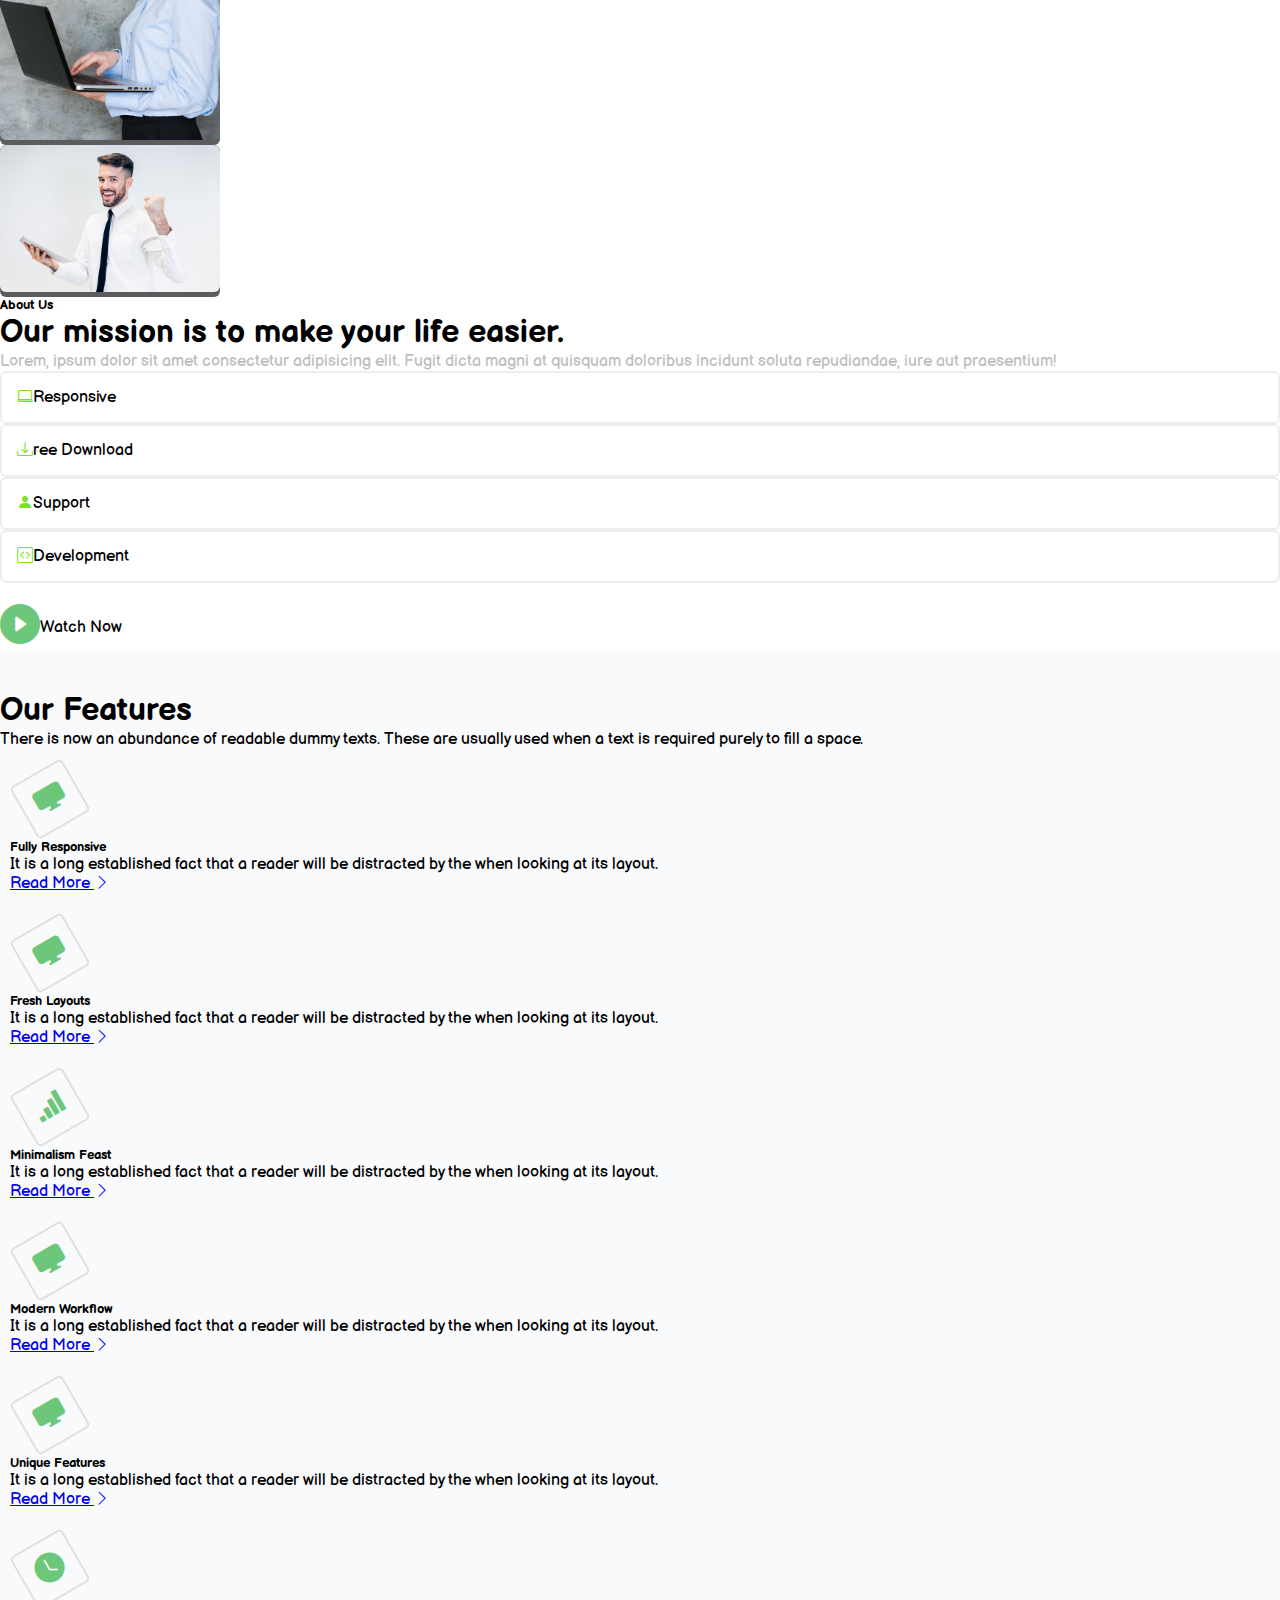
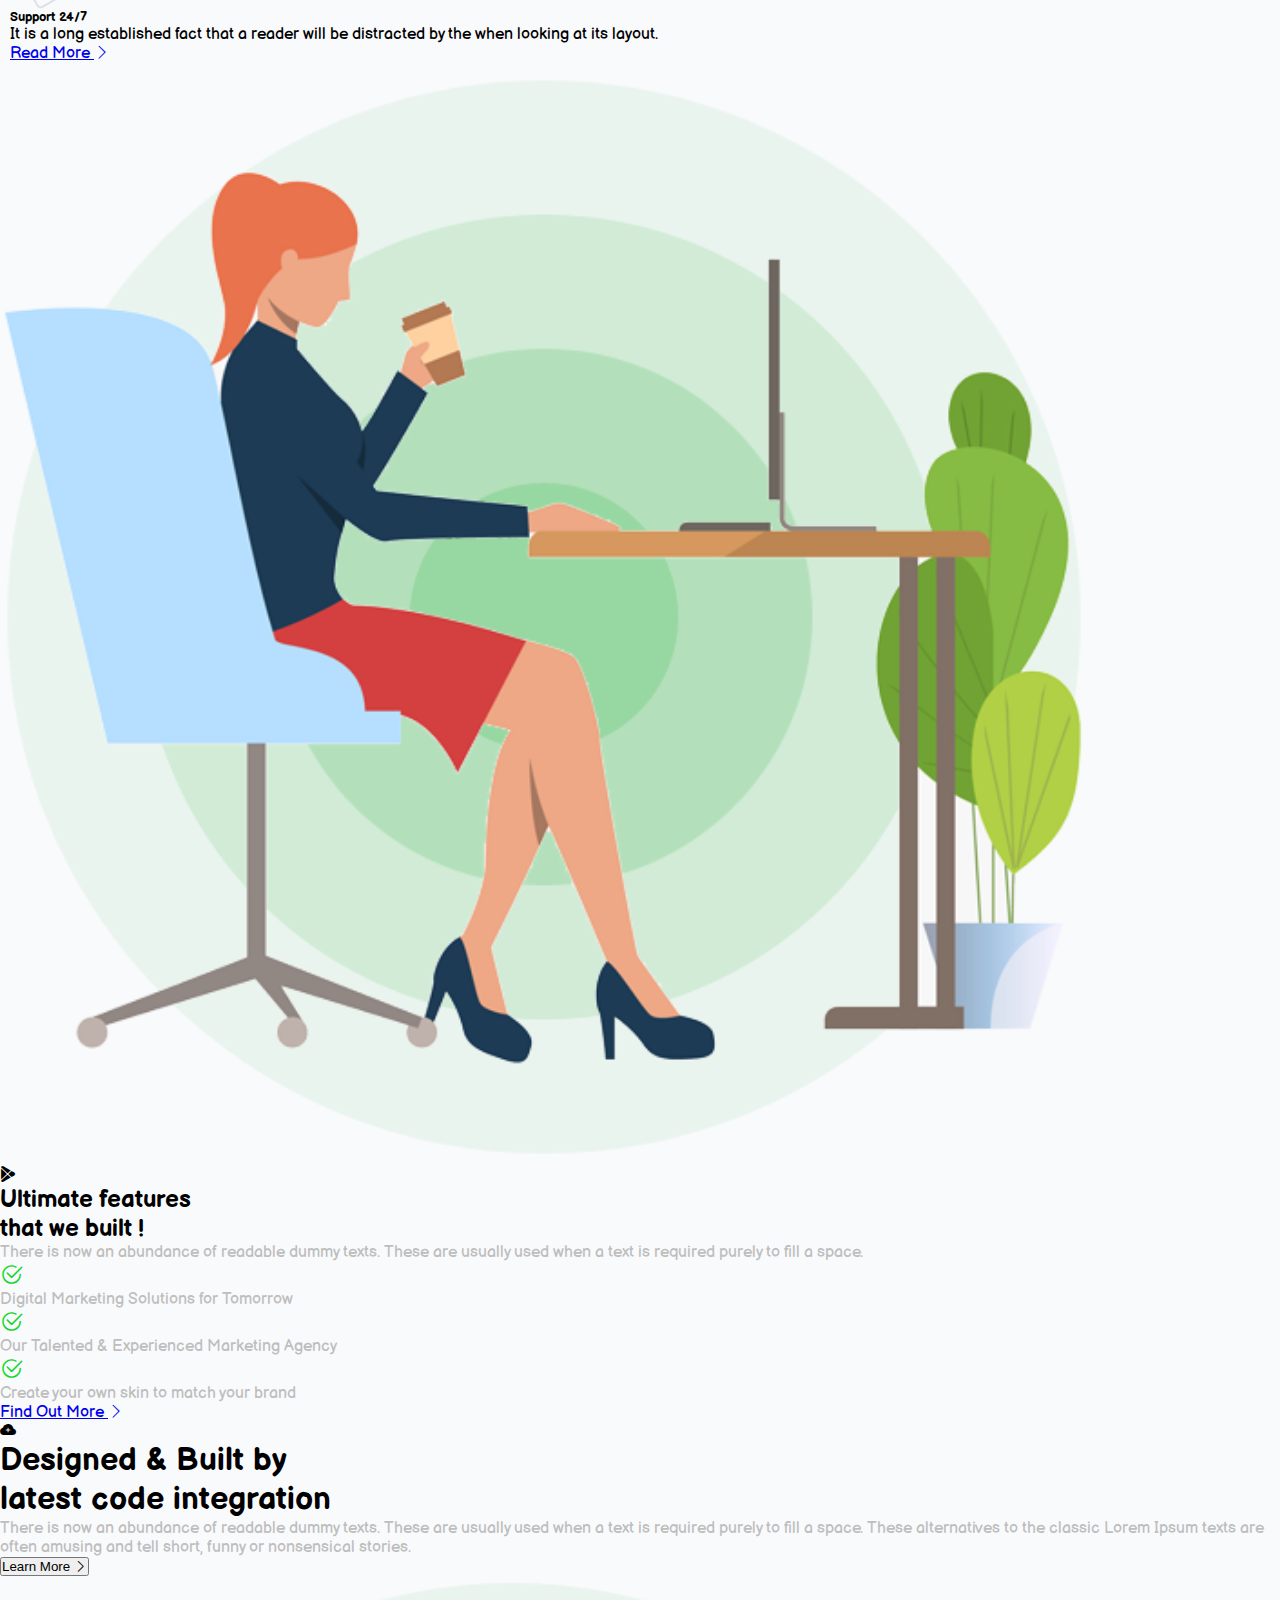
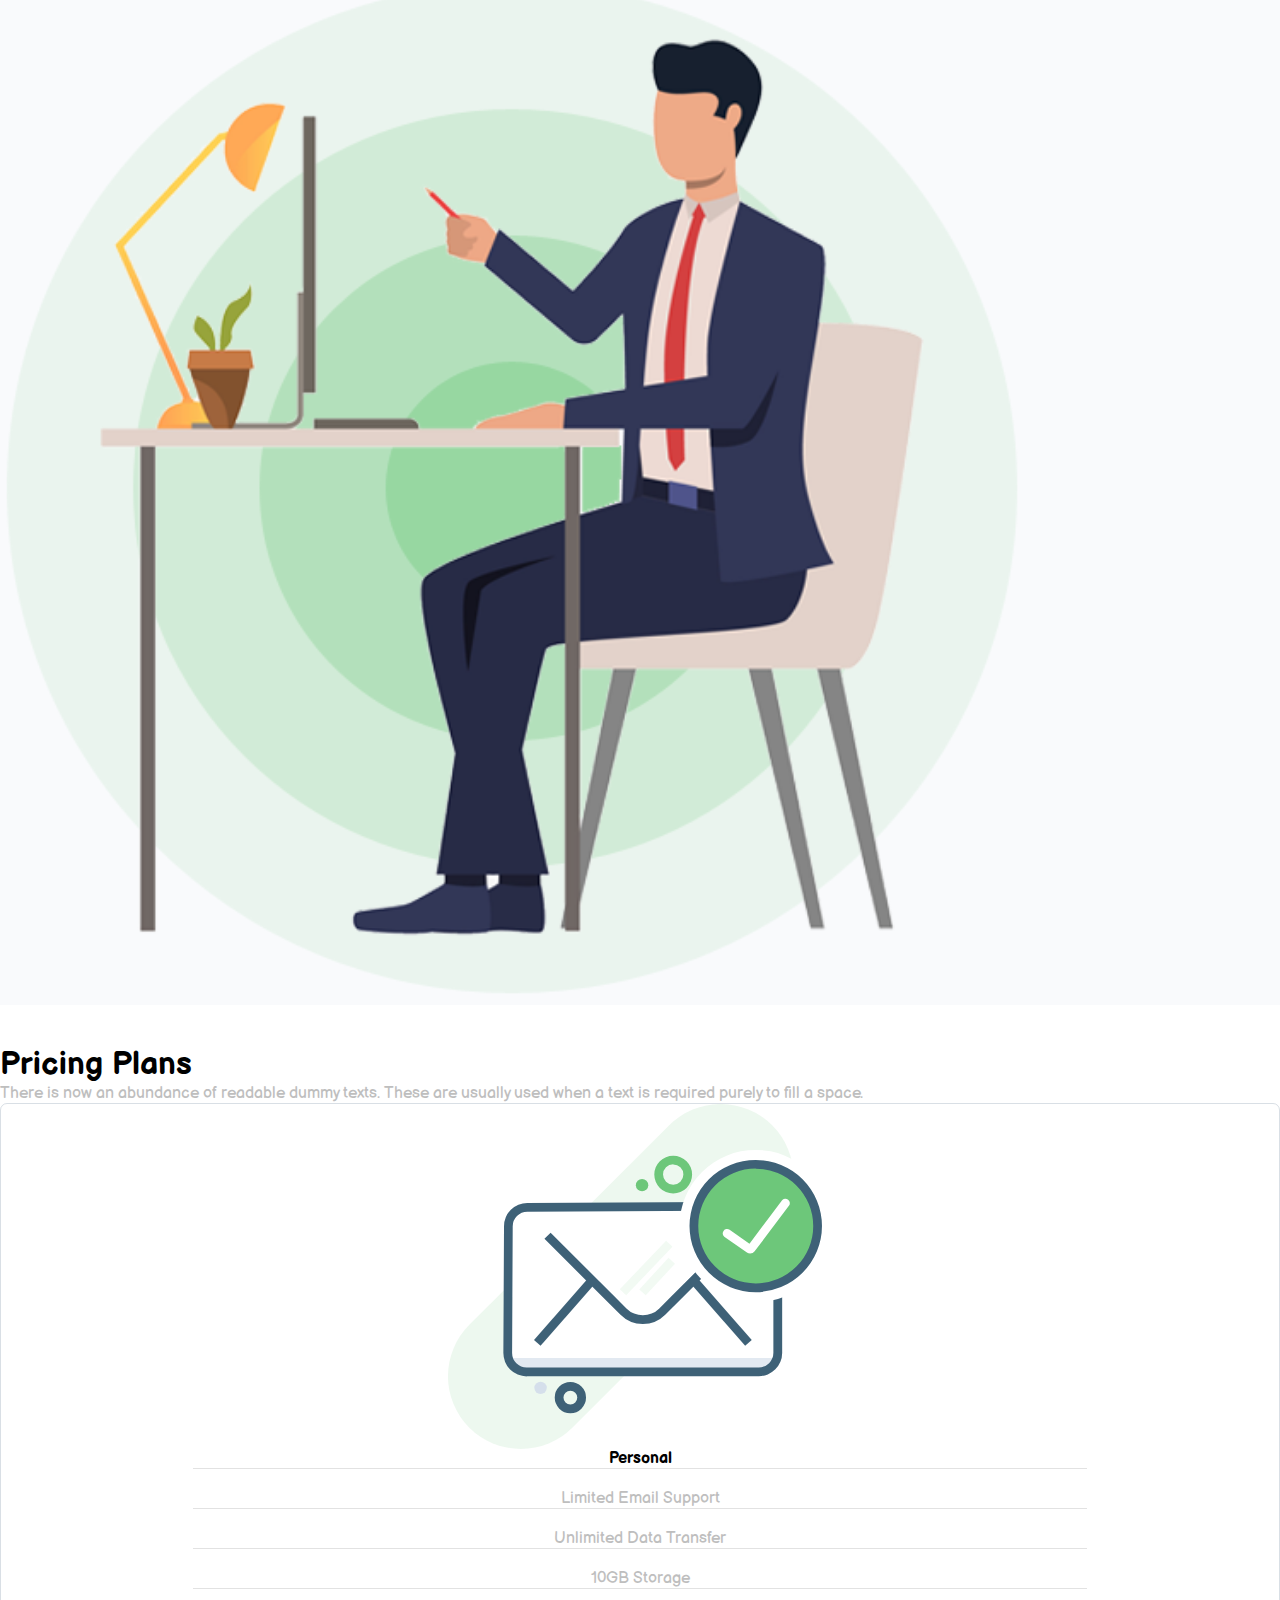
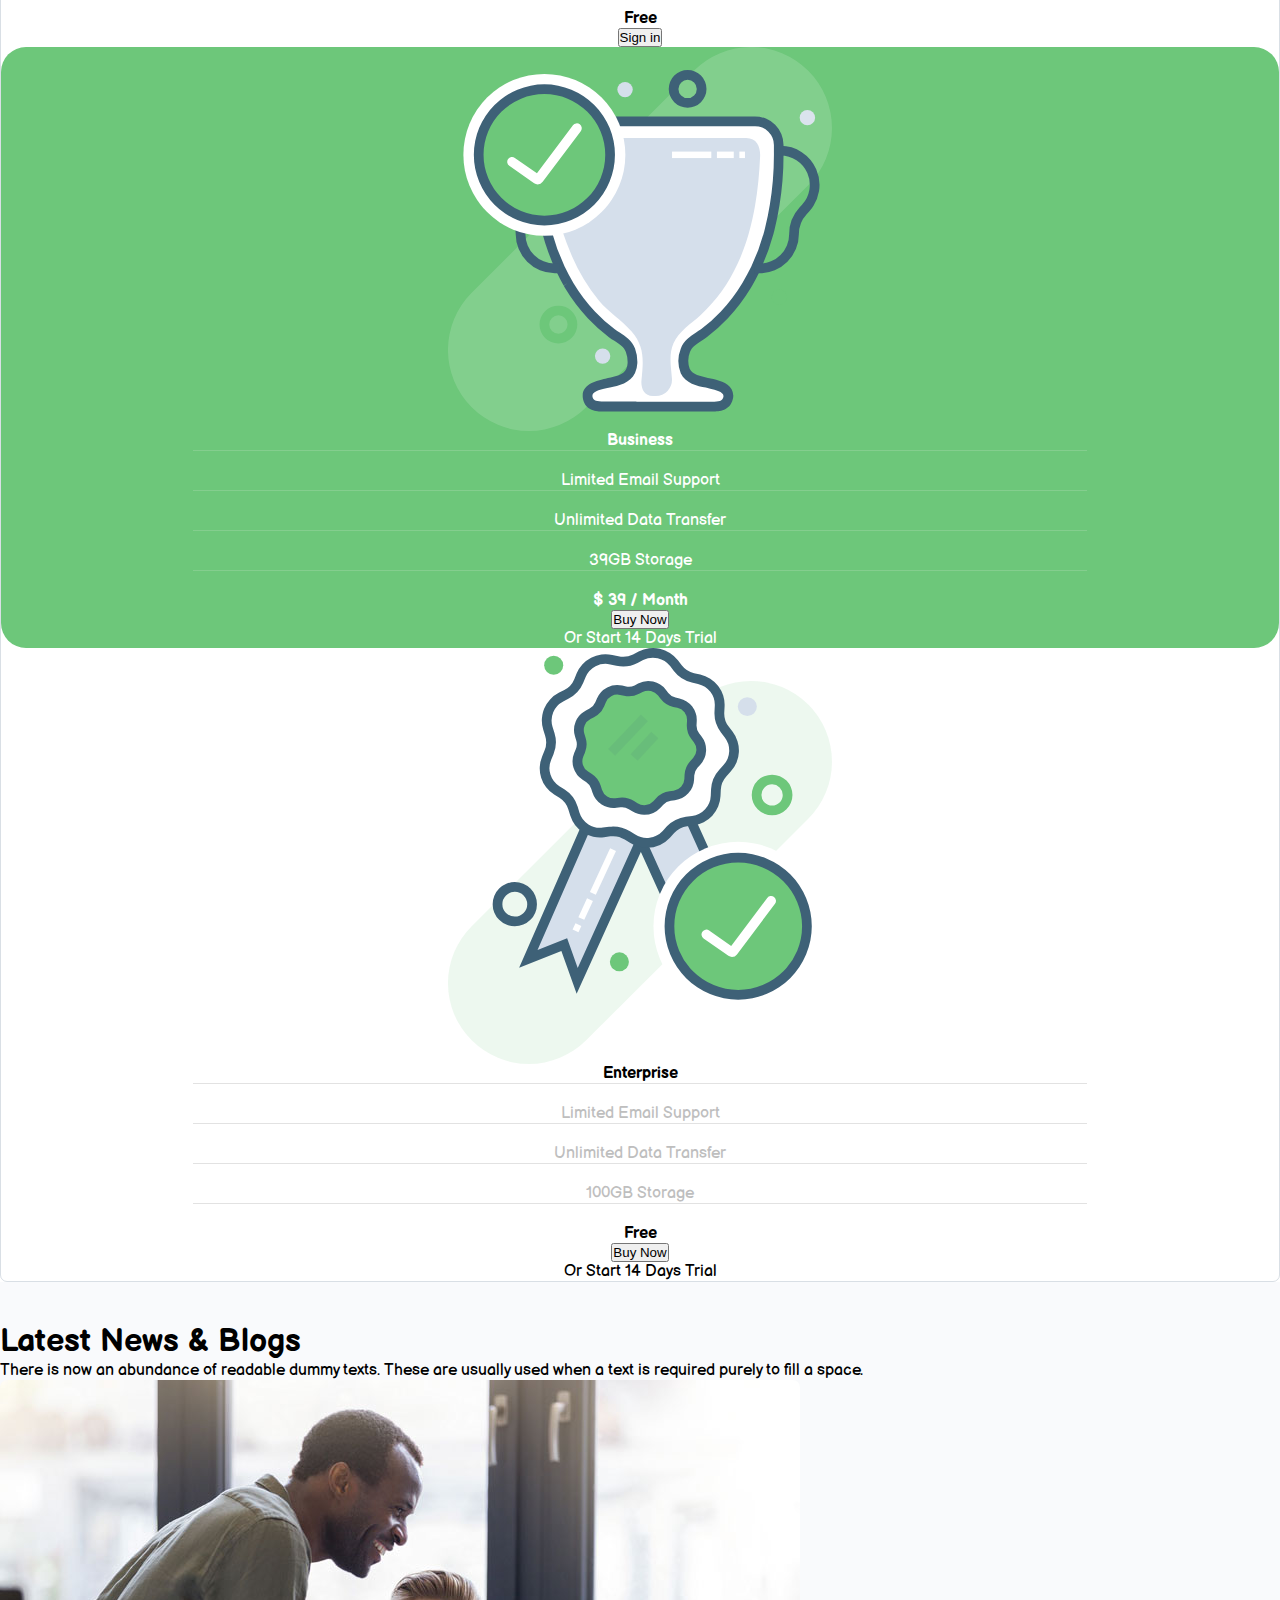
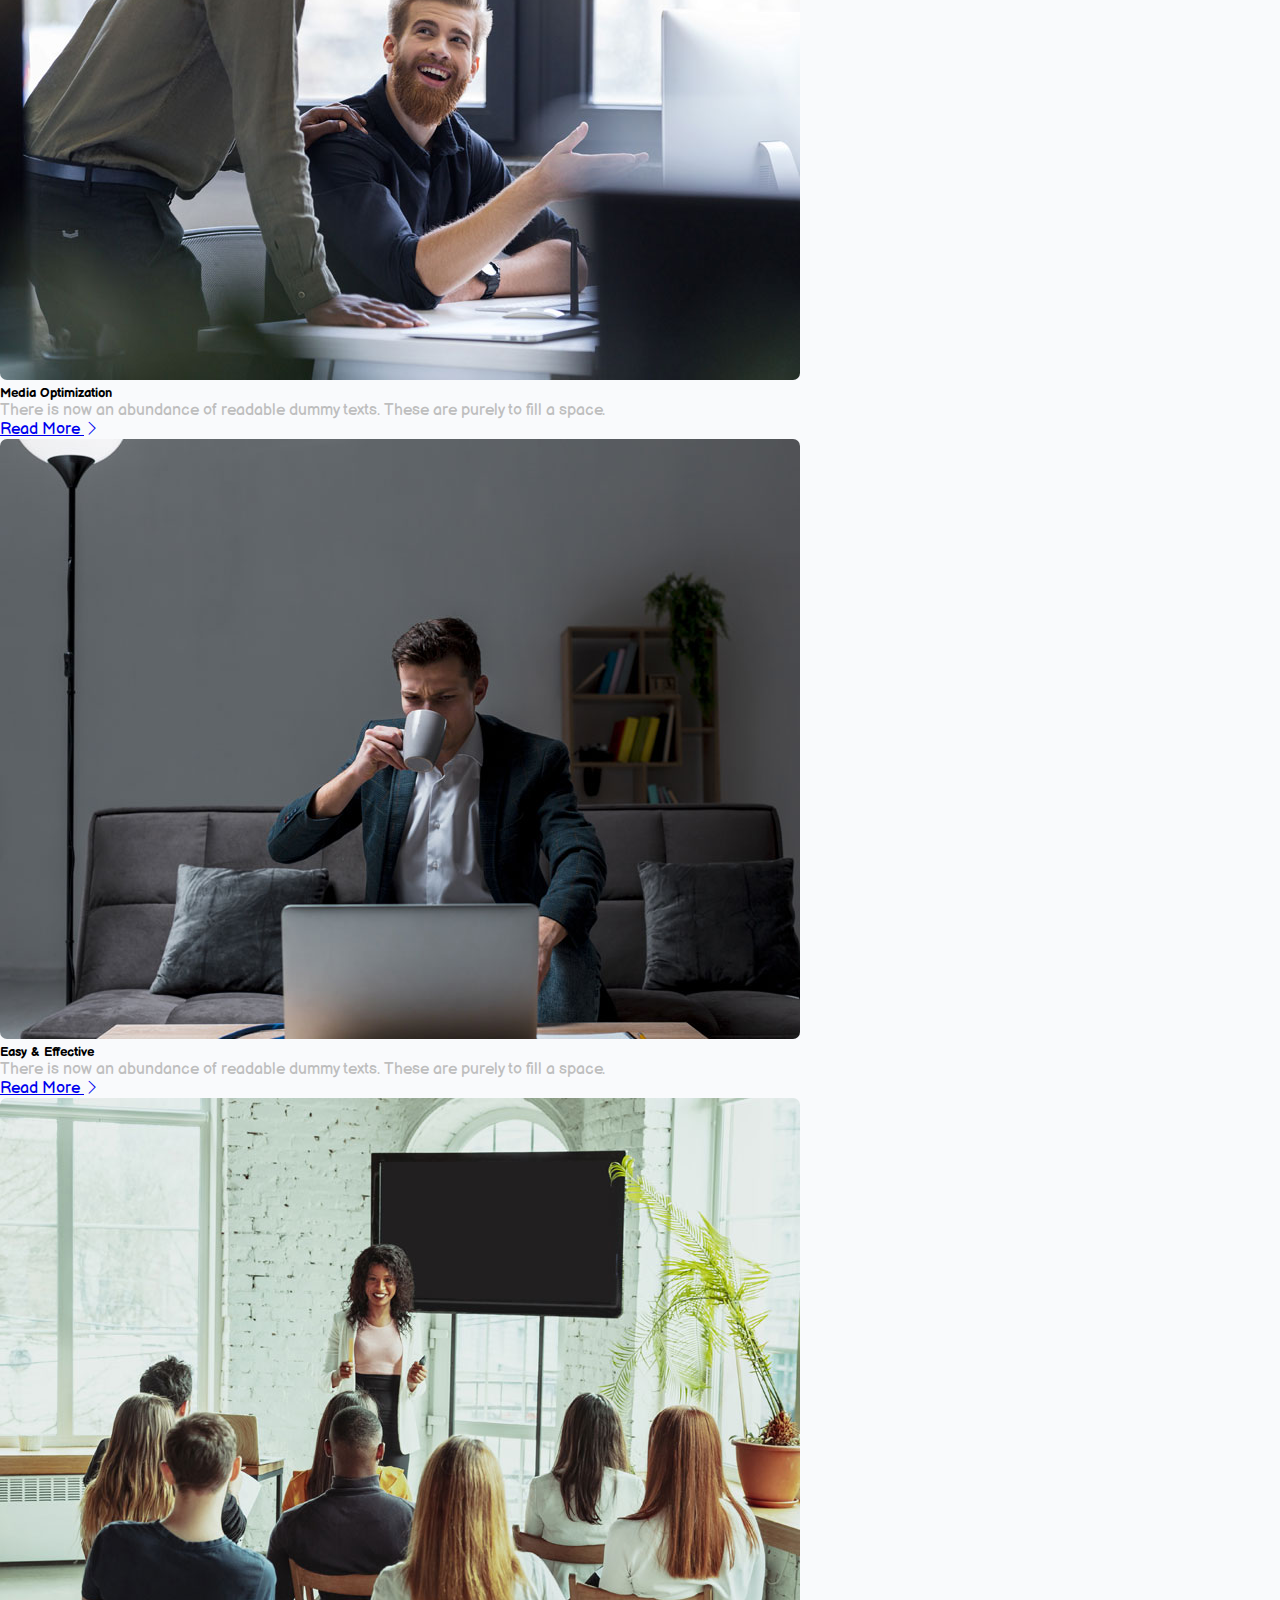
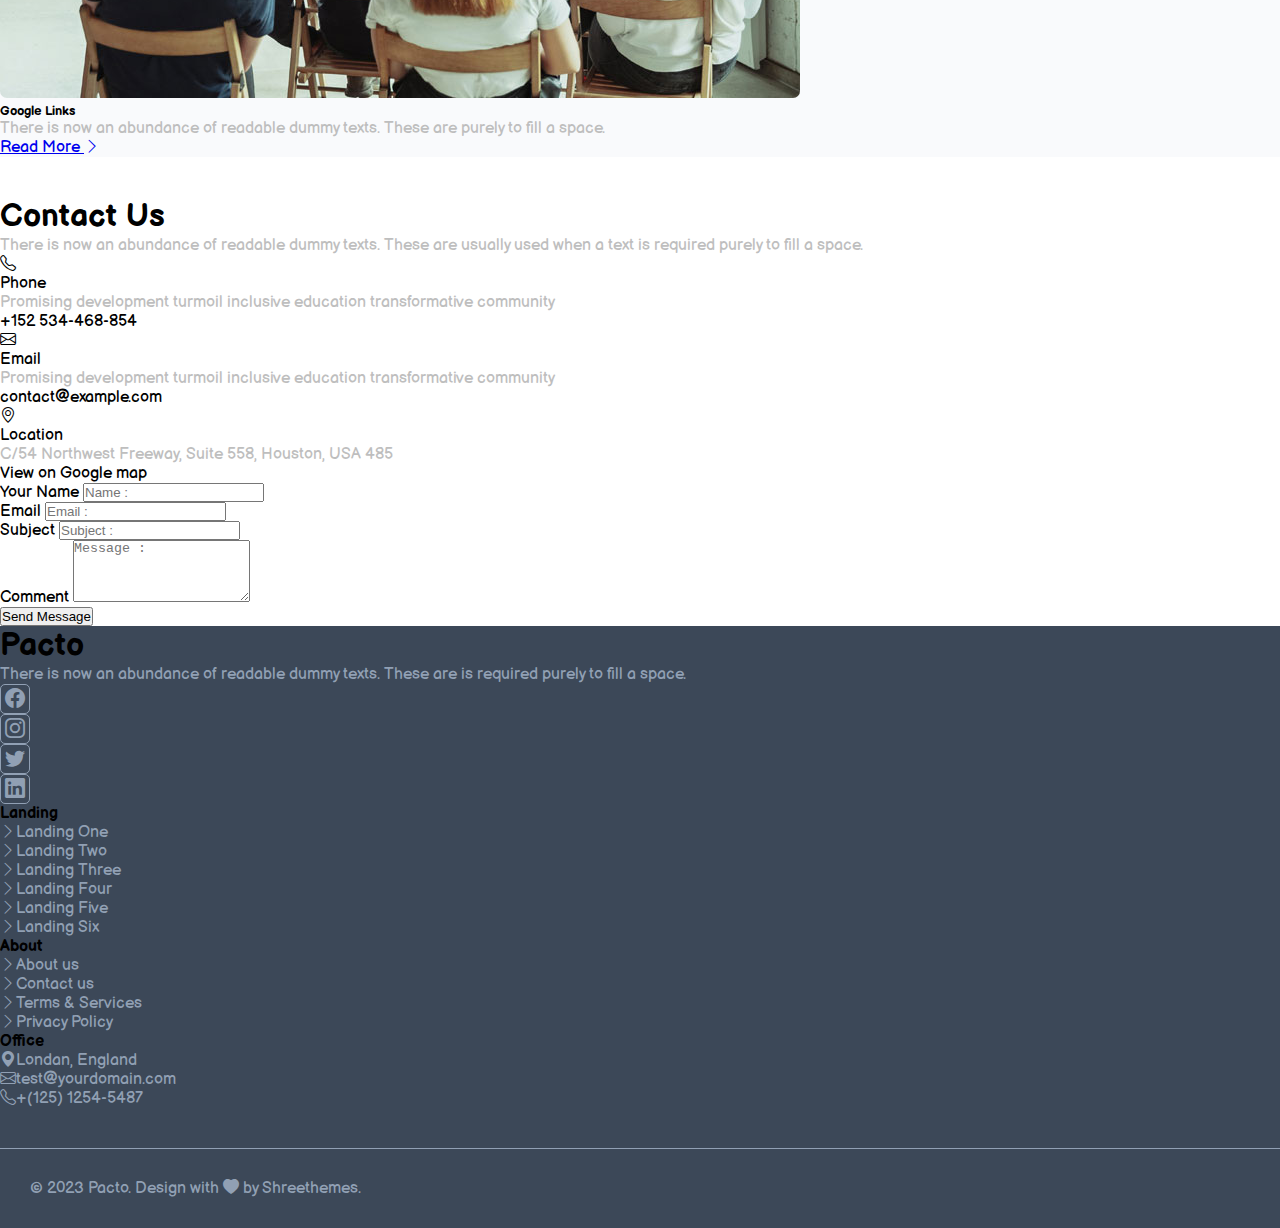
==== commit 1a26d260: "done the work , allhamdulilah." ====
--- a/index.html
+++ b/index.html
@@ -23,8 +23,8 @@
   <header class=" border-bottom bg-light">
     
     <nav class="navbar navbar-expand-lg navbar-light  ">
-      <div class="container ">
-        <a class="navbar-brand" href="#">Navbar</a>
+      <div class="container-lg ">
+        <a class="navbar-brand" href="https://shreethemes.in/pacto/layouts/index.html?email=#contact" target="_blank">Pacto</a>
         <button class="navbar-toggler" type="button" data-bs-toggle="collapse" data-bs-target="#navbarNav" aria-controls="navbarNav" aria-expanded="false" aria-label="Toggle navigation">
           <span class="navbar-toggler-icon"></span>
         </button>
@@ -44,7 +44,7 @@
             </li>
            
             <li class="nav-item">
-              <a class="nav-link" href="#">Contact</a>
+              <a class="nav-link" href="#Contact">Contact</a>
             </li>
             <button type="button" class="btn btn-success rounded-pill">Success</button>
           </ul>
@@ -58,7 +58,7 @@
      <!-- P A C T O -->
      <section id="pacto-section"> 
       <div class="pacto-bg-div"></div>
-      <div class="container-md pacto-container extraMargin">
+      <div class="container-lg pacto-container extraMargin">
           <div class="pacto">
             <div class="row justify-content-center">
               <!-- col 01 -->
@@ -173,7 +173,7 @@
      <!-- /A B O U T -->
      <!-- Our Features -->
      <section id="Our-Features"> 
-         <div class="container py-5">
+         <div class="container py-3">
             <!-- row 01 -->
             <div class="row justify-content-center my-5"> 
                 <div class="col-lg-10">
@@ -379,7 +379,7 @@
 
      </section >
     <!-- pricing plans -->
-     <!-- Latest News -->
+     
      <section id="latest-news">
         <div class="container">
            <div class="row justify-content-center my-4">
@@ -392,9 +392,9 @@
                 </p>
               </div><!--- col-->
               <div class="col-lg-12">
-                  <div class="row">
-                     <div class="col-lg-4">
-                        <div class="card rounded-3" style="width: 80%;">
+                  <div class="row my-5">
+                     <div class="col-lg-4 ">
+                        <div class="card rounded-3 mb-4  Midia">
                           <img src="./img/01.jpg" class="card-img-top rounded-0" alt="...">
                           <div class="card-body">
                             <h5 class="card-title">Media Optimization</h5>
@@ -404,7 +404,7 @@
                         </div>
                      </div><!--col-->
                      <div class="col-lg-4">
-                        <div class="card rounded-3" style="width: 80%;">
+                        <div class="card rounded-3 mb-4   Midia"  >
                           <img src="./img/02.jpg" class="card-img-top rounded-0" alt="...">
                           <div class="card-body">
                             <h5 class="card-title">Easy & Effective</h5>
@@ -414,7 +414,7 @@
                         </div>
                      </div><!--col-->
                      <div class="col-lg-4">
-                        <div class="card rounded-3" style="width: 80%;">
+                        <div class="card rounded-3 mb-4  Midia">
                           <img src="./img/03.jpg" class="card-img-top rounded-0" alt="...">
                           <div class="card-body">
                             <h5 class="card-title">Google Links</h5>
@@ -428,6 +428,75 @@
            </div><!--row-->
         </div>
      </section>
+      <!-- Latest News -->
+      <section id="Contact">
+        <div class="container">
+            <div class="row justify-content-center">
+               <div class="col-lg-7 my-5">
+                  <h1 class="text-center"> Contact Us</h1>
+                  <p class="text-center textColor">
+                    There is now an abundance of readable dummy texts. These are 
+                    usually used when a text is required purely to fill a space.
+                  </p>
+               </div><!--col-->
+               <div class="col-lg-12">
+                  <div class="row">
+                      <div class="col-lg-4">
+                          <p class="text-center"><i class="bi bi-telephone display-6" ></i></p>
+                          <p class="text-center text-uppercase">Phone</p>
+                          <p class="text-center textColor">
+                            Promising development turmoil inclusive 
+                            education transformative community
+                          </p>
+                          <p class="text-center text-success">+152 534-468-854</p>
+                      </div><!---col-->
+                      <div class="col-lg-4">
+                        <p class="text-center"><i class="bi bi-envelope display-6" ></i></p>
+                          <p class="text-center text-uppercase">Email</p>
+                          <p class="text-center textColor">
+                            Promising development turmoil inclusive 
+                            education transformative community
+                          </p>
+                          <p class="text-center text-success">contact@example.com</p>
+                      </div>  <!---col-->
+                      <div class="col-lg-4">
+                        <p class="text-center"><i class="bi bi-geo-alt display-6" ></i></p>
+                          <p class="text-center text-uppercase">Location</p>
+                          <p class="text-center textColor">
+                            C/54 Northwest Freeway, Suite 558,
+                            Houston, USA 485
+                          </p>
+                          <p class="text-center text-success">View on Google map</p>
+                      </div>  <!--col-->
+                  </div>
+               </div><!--col-->
+               <div class="col-lg-8">             
+                <div class="row my-5">
+                  <div class="col mb-3">
+                    <label for="exampleFormControlInput1" class="form-label"> Your Name</label>
+                    <input type="text" class="form-control" placeholder="Name :" aria-label="First name">
+                  </div>
+                  <div class="col mb-3">
+                    <label for="exampleFormControlInput1" class="form-label">Email</label>
+                    <input type="email" class="form-control" placeholder="Email :" aria-label="Last name">
+                  </div>
+                   
+                  <div class="col-12 mb-3">
+                      <label for="exampleFormControlInput1" class="form-label">Subject</label>
+                      <input type="text" class="form-control" id="exampleFormControlInput1" placeholder="Subject :">
+                  </div>
+                  <div class=" col-12 mb-3">
+                    <label for="exampleFormControlTextarea1" class="form-label"> Comment </label>
+                    <textarea class="form-control" id="exampleFormControlTextarea1" rows="4" placeholder="Message :"></textarea>
+                  </div>
+                  <div class="col-lg-4">
+                    <button type="button" class="btn btn-success rounded-pill shadow-sm">Send Message</button>
+                  </div>
+                </div>
+               </div>
+            </div><!--row-->
+        </div><!---container-->
+      </section>
   </main>
   
   <footer>
--- a/style.css
+++ b/style.css
@@ -42,7 +42,8 @@
 section{
  position: relative;
  width: 100%;
- padding: 60px;
+ padding-top: 40px;
+ /* padding-bottom: 50px; */
  /* background-color: aqua; */
 }
 
@@ -293,6 +294,13 @@
 }
 
 
+@media screen and (min-width:768px) {
+   .Midia {
+    width: 90%;
+  }
+}
+ 
+
 
 /* footer -------------------------*/
 footer{
